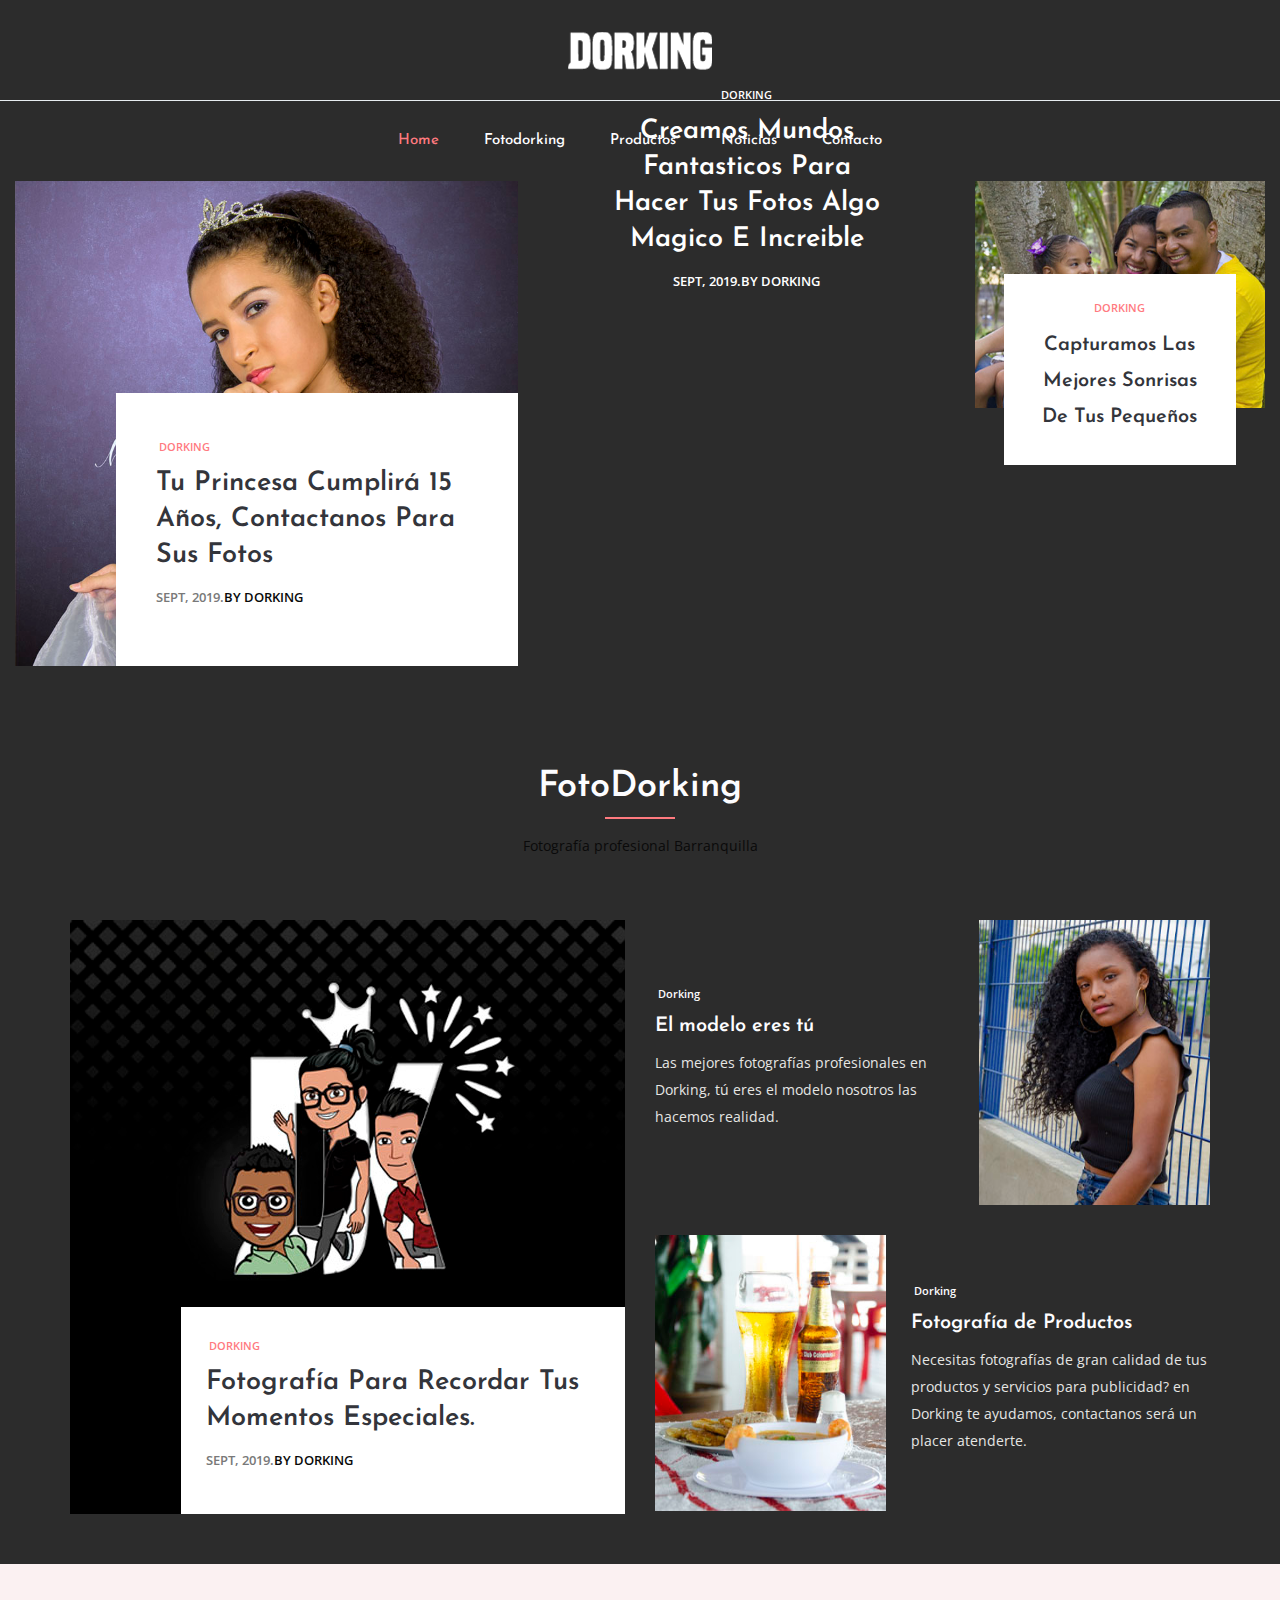
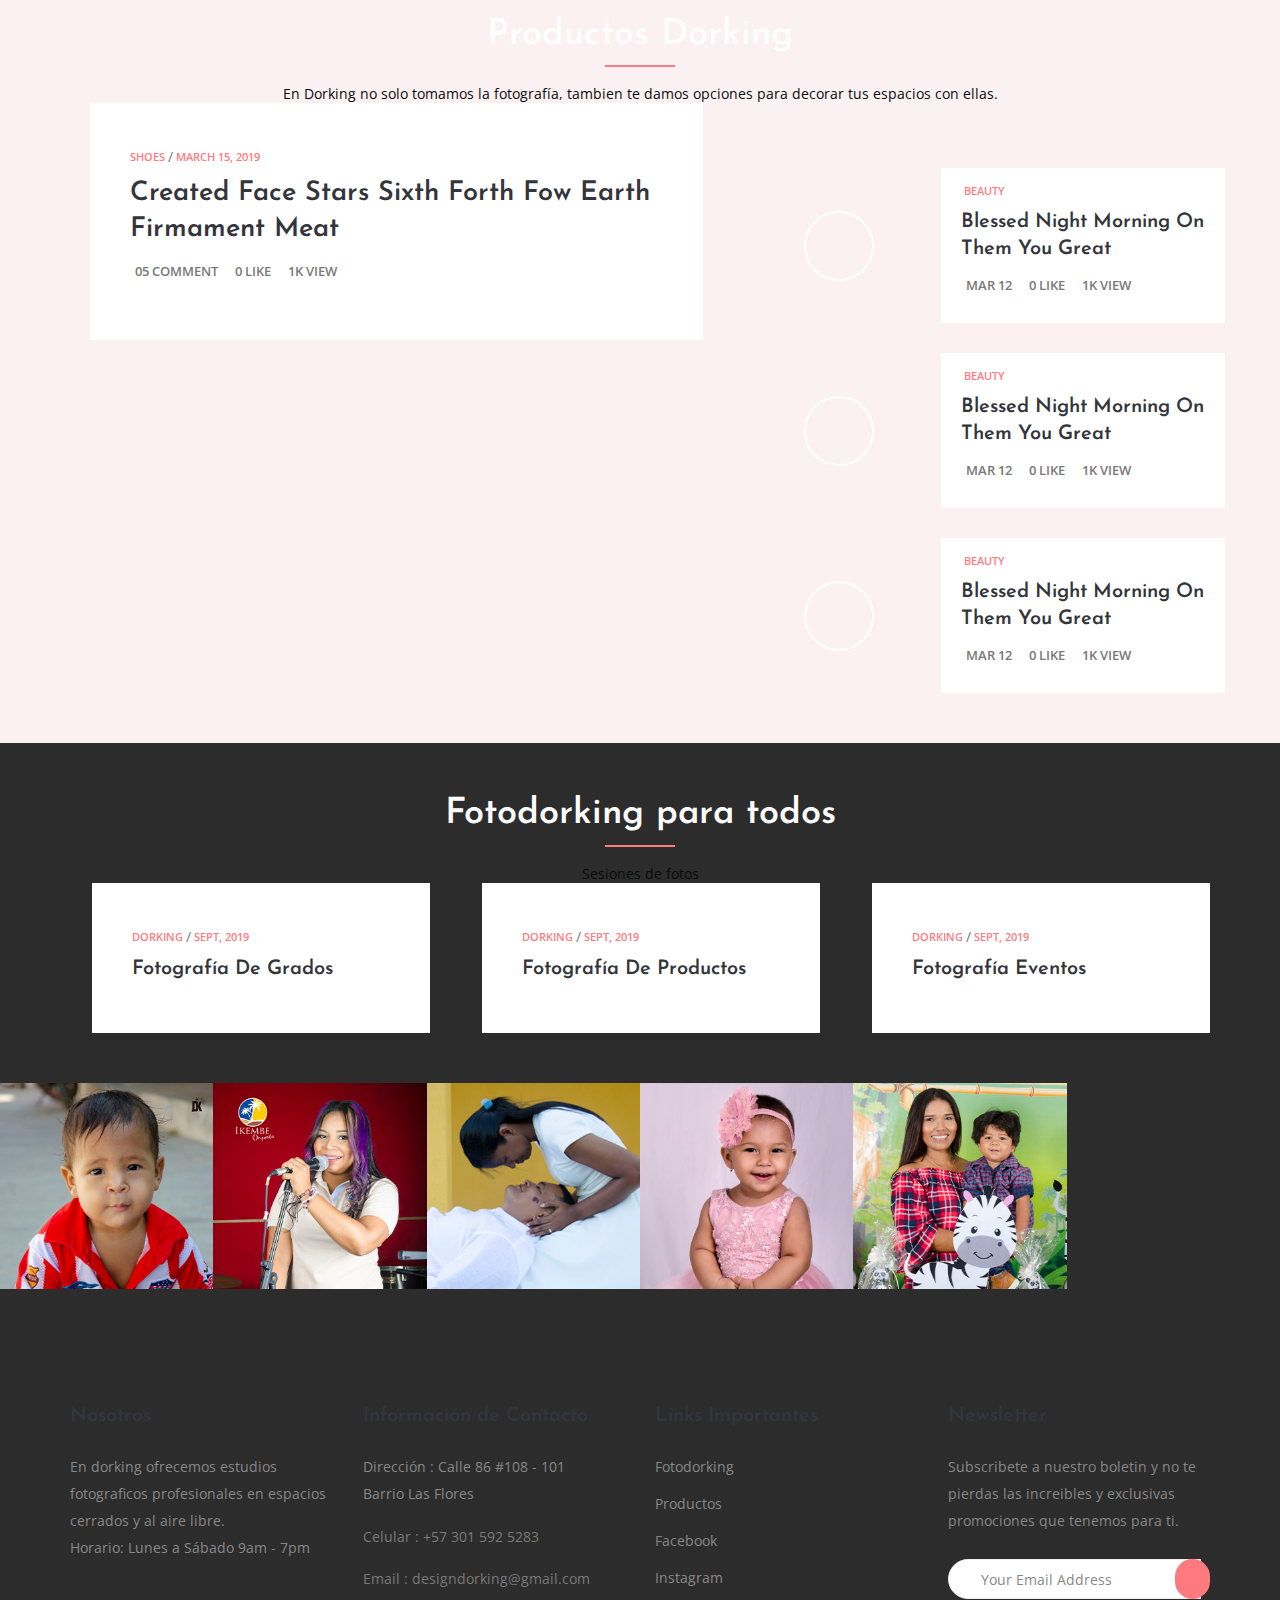
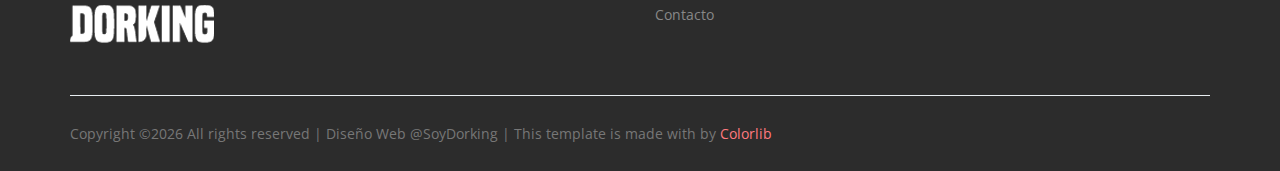
==== home-dorking/index.html @ 6d851da2 "update" ====
<!doctype html>
<html lang="en">
<head>
    <!-- Required meta tags -->
    <meta charset="utf-8">
    <meta name="viewport" content="width=device-width, initial-scale=1, shrink-to-fit=no">
    <link rel="icon" href="img/favicon.png" type="image/png">
    <title>Dorking / Fotografia</title>
    <!-- Bootstrap CSS -->
    <link rel="stylesheet" href="css/bootstrap.css">
    <link rel="stylesheet" href="css/themify-icons.css">
    <link rel="stylesheet" href="css/flaticon.css">
    <link rel="stylesheet" href="vendors/fontawesome/css/all.min.css">
    <link rel="stylesheet" href="vendors/animate-css/animate.css">
    <link rel="stylesheet" href="vendors/popup/magnific-popup.css">
    <!-- main css -->
    <link rel="stylesheet" href="css/style.css">
    <link rel="stylesheet" href="css/responsive.css">
</head>
<body>

    <!--================ Start header Top Area =================-->
    <section class="header-top">
        <div class="container">
            <div class="row align-items-center justify-content-between">
                <div class="col-6 col-lg-4">
                    <div class="float-left">
                        <ul class="header_social">
                            <li><a href="https://www.facebook.com/soydorking"><i class="ti-facebook"></i></a></li>
                            <li><a href="https://www.instagram.com/soydorking"><i class="ti-instagram"></i></a></li>
                        </ul>   
                    </div>
                </div>
                <div class="col-6 col-lg-4 col-md-6 col-sm-6 logo-wrapper">
                    <a href="index.html" class="logo">
                        <img src="img/logo.png" alt="">
                    </a>
                </div>
                <div class="col-lg-4 col-md-6 col-sm-6 search-trigger">
                    <div class="right-button">
                        <ul>
                            
                        </ul>
                    </div>
                </div>
            </div>
        </div>
    </section>
    <!--================ End header top Area =================-->

    <!-- Start header Menu Area -->
    <header id="header" class="header_area">
        <div class="main_menu">
            <nav class="navbar navbar-expand-lg navbar-light">
                <div class="container">
                    <button class="navbar-toggler" type="button" data-toggle="collapse" data-target="#navbarSupportedContent" aria-controls="navbarSupportedContent" aria-expanded="false" aria-label="Toggle navigation">
                        <span class="icon-bar"></span>
                        <span class="icon-bar"></span>
                        <span class="icon-bar"></span>
                    </button>
                    <!-- Collect the nav links, forms, and other content for toggling -->
                    <div class="collapse navbar-collapse offset" id="navbarSupportedContent">
                        <ul class="nav navbar-nav menu_nav ml-auto mr-auto">
                            <li class="nav-item active"><a class="nav-link" href="index.html">Home</a></li> 
                            <li class="nav-item"><a class="nav-link" href="fotodorking.html">Fotodorking</a></li> 
                            <li class="nav-item"><a class="nav-link" href="archive.html">Productos</a></li>    
                            <!-- <li class="nav-item submenu dropdown">
                                <a href="#" class="nav-link dropdown-toggle" data-toggle="dropdown" role="button" aria-haspopup="true" aria-expanded="false">Blog</a>
                                <ul class="dropdown-menu">
                                    <li class="nav-item"><a class="nav-link" href="blog.html">Blog</a></li>
                                    <li class="nav-item"><a class="nav-link" href="single-blog.html">Blog Details</a></li>
                                </ul>
                            </li> -->
                            <li class="nav-item"><a class="nav-link" href="blog.html">Noticias</a></li>
                            <li class="nav-item"><a class="nav-link" href="contact.html">Contacto</a></li>         
                        </ul>
                    </div>
                </div>
            </nav>
        </div>
    </header>
    <!-- End header MEnu Area -->

    <!--================Fullwidth block Area =================-->

    <section class="fullwidth-block area-padding-bottom" style="padding-bottom: 50px;">
        <div class="container-fluid">
            <div class="row">
                <div class="col-md-6 col-lg-6 col-xl-5">
                    <div class="single-blog">
                        <div class="thumb">
                            <img class="img-fluid" src="img/magazine/1.jpg" alt="">
                        </div>
                        <div class="short_details">
                            <div class="meta-top d-flex">
                                <a>Dorking</a>
                            </div>
                            <a class="d-block">
                                <h4>Tu princesa cumplirá 15 años, contactanos para sus fotos</h4>
                            </a>
                            <div class="meta-bottom d-flex" >
                                <a>Sept, 2019. </a>
                                <a class="dark_font"> By Dorking</a>
                            </div>
                        </div>
                    </div>    
                </div>

                <div class="col-md-6 col-lg-6 col-xl-4">
                    <div class="single-blog style_two">
                        <div class="thumb">
                            <img class="img-fluid" src="img/magazine/2.jpg" alt="">
                        </div>
                        <div class="short_details text-center ">

                            <div class="meta-top d-flex justify-content-center">
                                <a>Dorking</a>
                            </div>
                            <a class="d-block">
                                <h4>Creamos mundos fantasticos para hacer tus fotos algo magico e increible</h4>
                            </a>
                            <div class="meta-bottom d-flex justify-content-center">
                                <a>Sept, 2019. </a>
                                <a> By Dorking</a>
                            </div>
                        </div>
                    </div>    
                </div>

                <div class="col-lg-12 col-xl-3">
                    <div class="row">
                        <div class="col-12 col-md-6 col-lg-6 col-xl-12">
                            <div class="single-blog style-three m_b_30">
                                <div class="thumb">
                                    <img class="img-fluid" src="img/magazine/3.jpg" alt="">
                                </div>
                                <div class="short_details">

                                    <div class="meta-top d-flex justify-content-center">
                                        <a>Dorking</a>
                                    </div>
                                    <a class="d-block">
                                        <h4>Fotografía Familiar</h4>
                                    </a>
                                </div>
                            </div>

                        </div>
                        <div class="col-12 col-md-6 col-lg-6 col-xl-12">
                            <div class="single-blog style-three">
                                <div class="thumb">
                                    <img class="img-fluid" src="img/magazine/4.jpg" alt="">
                                </div>
                                <div class="short_details">

                                    <div class="meta-top d-flex justify-content-center">
                                        <a>Dorking</a>
                                    </div>
                                    <a class="d-block">
                                        <h4>Capturamos las mejores sonrisas de tus pequeños</h4>
                                    </a>
                                </div>
                            </div>    
                        </div>
                    </div>

                </div>
            </div>
        </div>
    </section>

    <!--================Fullwidth block Area end =================-->


    <!--================ First block section start =================
    <section class="first_block">
        <div class="container">
            <div class="row">
                <div class="col-lg-8 col-xl-6">
                    <div class="single-blog row no-gutters style-four border_one">
                        <div class="col-12 col-sm-5">
                            <div class="thumb">
                                <img class="img-fluid" src="img/magazine/5.jpg" alt="">
                            </div>
                        </div>
                        <div class="col-12 col-sm-7">
                            <div class="short_details">
                                <div class="meta-top d-flex">
                                    <a href="#">Tours & Travel</a>
                                </div>
                                <a class="d-block" href="single-blog.html">
                                    <h4>Brought all day domi
                                        nion appear from
                                        subdue dominion
                                    firmament over face</h4>
                                </a>
                                <div class="meta-bottom d-flex" >
                                    <a href="#">March 12 , 2019 . </a>
                                    <a class="dark_font" href="#">By Alen Mark</a>
                                </div>
                            </div>  
                        </div>  
                    </div>      
                </div>

                <div class="col-lg-4 col-xl-3">
                    <div class="single-blog style_five">
                        <div class="thumb">
                            <img class="img-fluid" src="img/magazine/6.jpg" alt="">
                        </div>
                        <div class="short_details ">

                            <div class="meta-top d-flex">
                                <a href="#">Tours & Travel</a>
                            </div>
                            <a class="d-block" href="single-blog.html">
                                <h4>Abundantly forth late
                                appear fourth us.</h4>
                            </a>
                        </div>
                    </div>
                </div>

                <div class="col-lg-4 col-xl-3">
                    <div class="single-blog style_five">
                        <div class="thumb">
                            <img class="img-fluid" src="img/magazine/7.jpg" alt="">
                        </div>
                        <div class="short_details ">

                            <div class="meta-top d-flex">
                                <a href="#">Tours & Travel</a>
                            </div>
                            <a class="d-block" href="single-blog.html">
                                <h4>Abundantly forth late
                                appear fourth us.</h4>
                            </a>
                        </div>
                    </div>
                </div>
            </div>
        </div>
    </section>
    ================ First block section end =================-->  

    <!--================ Editors Picks section start =================-->  

    <section class="editors_pick area-padding" style="padding: 50px;">
        <div class="container">
            <div class="row">
                <div class="area-heading">
                    <h3>FotoDorking</h3>
                    <p>Fotografía profesional Barranquilla</p>
                </div>
            </div>
            <div class="row">
                <div class="col-lg-5 col-xl-6">
                    <div class="single-blog">
                        <div class="thumb">
                            <img class="img-fluid" src="img/magazine/8.jpg" alt="">
                        </div>
                        <div class="short_details pad_25 ">
                            <div class="meta-top d-flex">
                                <a>Dorking</a>
                            </div>
                            <a class="d-block">
                                <h4>Fotografía para recordar tus momentos especiales.</h4>
                            </a>
                            <div class="meta-bottom d-flex" >
                                <a>Sept, 2019. </a>
                                <a class="dark_font"> By Dorking</a>
                            </div>
                        </div>
                    </div>    
                </div>
                <div class="col-lg-7 col-xl-6">
                    <div class="single-blog row no-gutters style-four m_b_30">
                        <div class="col-12 col-sm-7">
                            <div class="short_details padd_left_0" style="background: none;">
                                <div class="meta-top d-flex">
                                    <a style="color: #fdfdff;">Dorking</a>
                                </div>
                                <a class="d-block" style="color: #fdfdff;">
                                    <h4 class="font-20"> El modelo eres tú </h4>
                                </a>
                                <p style="color: #e6e6e4;">Las mejores fotografías profesionales en Dorking, tú eres el modelo nosotros las hacemos realidad. </p>
                            </div>  
                        </div>  
                        <div class="col-12 col-sm-5">
                            <div class="thumb">
                                <img class="img-fluid" src="img/magazine/9.jpg" alt="">
                            </div>
                        </div>
                    </div> 

                    <div class="single-blog row no-gutters style-four">
                        <div class="col-12 col-sm-5">
                            <div class="thumb">
                                <img class="img-fluid" src="img/magazine/10.jpg" alt="">
                            </div>
                        </div>
                        <div class="col-12 col-sm-7">
                            <div class="short_details padd_right_0" style="background: none;">
                                <div class="meta-top d-flex">
                                    <a style="color: #fdfdff;">Dorking</a>
                                </div>
                                <a class="d-block" style="color: #fdfdff;">
                                    <h4 class="font-20"> Fotografía de Productos </h4>
                                </a>
                                <p style="color: #e6e6e4;">Necesitas fotografías de gran calidad de tus productos y servicios para publicidad? en Dorking te ayudamos, contactanos será un placer atenderte. </p>
                            </div>  
                        </div>  
                    </div>
                </div>
            </div>
        </div>
    </section>


    <!--================ Editors Picks section end =================-->      



    <!--================ Video section start =================-->  

    <div class="video-area background_one area-padding" style="padding: 50px 0;">
        <div class="container">
            <div class="row">
                <div class="area-heading">
                    <h3>Productos Dorking</h3>
                    <p>En Dorking no solo tomamos la fotografía, tambien te damos opciones para decorar tus espacios con ellas.</p>
                </div>

            </div>
            <div class="row">
                <div class="col-lg-7">
                    <div class="single-blog video-style">
                        <div class="thumb">
                            <img class="img-fluid" src="img/magazine/11.jpg" alt="">
                            <div class="play_btn">
                                <a class="play-video" href="https://www.youtube.com/watch?v=MrRvX5I8PyY" data-animate="zoomIn"
                                data-duration="1.5s" data-delay="0.1s"><span class="ti-control-play"></span></a>
                            </div>
                        </div>
                        <div class="short_details">
                            <div class="meta-top d-flex">
                                <a href="#">shoes</a>/
                                <a href="#">March 15, 2019</a>
                            </div>
                            <a class="d-block" href="single-blog.html">
                                <h4>Created face stars sixth forth fow
                                Earth firmament meat</h4>
                            </a>
                            <div class="meta-bottom d-flex">
                                <a href="#"><i class="ti-comment"></i>05 comment</a>
                                <a href="#"><i class="ti-heart"></i> 0 like</a>
                                <a href="#"><i class="ti-eye"></i> 1k view</a>
                            </div>
                        </div>
                    </div> 

                </div> 

                <div class="col-lg-5">
                    <div class="single-blog video-style small row m_b_30">
                        <div class="thumb col-12 col-sm-5">
                            <img class="img-fluid" src="img/magazine/12.jpg" alt="">
                            <div class="play_btn">
                                <a class="play-video" href="https://www.youtube.com/watch?v=MrRvX5I8PyY" data-animate="zoomIn"
                                data-duration="1.5s" data-delay="0.1s"><span class="ti-control-play"></span></a>
                            </div>
                        </div>
                        <div class="short_details col-12 col-sm-7">
                            <div class="meta-top d-flex">
                                <a href="#">Beauty</a>
                            </div>
                            <a class="d-block" href="single-blog.html">
                                <h4>Blessed night morning on
                                them you great</h4>
                            </a>
                            <div class="meta-bottom d-flex">
                                <a href="#"><i class="ti-time"></i>mar 12</a>
                                <a href="#"><i class="ti-heart"></i> 0 like</a>
                                <a href="#"><i class="ti-eye"></i> 1k view</a>
                            </div>
                        </div>
                    </div> 

                    <div class="single-blog video-style small row m_b_30 ">
                        <div class="thumb col-12 col-sm-5">
                            <img class="img-fluid" src="img/magazine/13.jpg" alt="">
                            <div class="play_btn">
                                <a class="play-video" href="https://www.youtube.com/watch?v=MrRvX5I8PyY" data-animate="zoomIn"
                                data-duration="1.5s" data-delay="0.1s"><span class="ti-control-play"></span></a>
                            </div>
                        </div>
                        <div class="short_details col-12 col-sm-7">
                            <div class="meta-top d-flex">
                                <a href="#">Beauty</a>
                            </div>
                            <a class="d-block" href="single-blog.html">
                                <h4>Blessed night morning on
                                them you great</h4>
                            </a>
                            <div class="meta-bottom d-flex">
                                <a href="#"><i class="ti-time"></i>mar 12</a>
                                <a href="#"><i class="ti-heart"></i> 0 like</a>
                                <a href="#"><i class="ti-eye"></i> 1k view</a>
                            </div>
                        </div>
                    </div>

                    <div class="single-blog video-style small row">
                        <div class="thumb col-12 col-sm-5">
                            <img class="img-fluid" src="img/magazine/14.jpg" alt="">
                            <div class="play_btn">
                                <a class="play-video" href="https://www.youtube.com/watch?v=MrRvX5I8PyY" data-animate="zoomIn"
                                data-duration="1.5s" data-delay="0.1s"><span class="ti-control-play"></span></a>
                            </div>
                        </div>
                        <div class="short_details col-12 col-sm-7">
                            <div class="meta-top d-flex">
                                <a href="#">Beauty</a>
                            </div>
                            <a class="d-block" href="single-blog.html">
                                <h4>Blessed night morning on
                                them you great</h4>
                            </a>
                            <div class="meta-bottom d-flex">
                                <a href="#"><i class="ti-time"></i>mar 12</a>
                                <a href="#"><i class="ti-heart"></i> 0 like</a>
                                <a href="#"><i class="ti-eye"></i> 1k view</a>
                            </div>
                        </div>
                    </div>

                </div>
            </div>
        </div>
    </div>


    <!--================ Video section end =================-->  


    <!--================ three-block section start =================-->  

    <div class="three-block  area-padding" style="padding: 50px 0;">
        <div class="container">
            <div class="row">
                <div class="area-heading">
                    <h3>Fotodorking para todos</h3>
                    <p>Sesiones de fotos</p>
                </div>

            </div>
            <div class="row">
                <div class="col-lg-4">
                    <div class="single-blog style-five">
                        <div class="thumb">
                            <img class="img-fluid" src="img/magazine/15.jpg" alt="">
                        </div>
                        <div class="short_details">
                            <div class="meta-top d-flex">
                                <a>Dorking</a>/
                                <a>Sept, 2019</a>
                            </div>
                            <a class="d-block">
                                <h4>Fotografía de Grados</h4>
                            </a>
                        </div>
                    </div> 

                </div> 

                <div class="col-lg-4">
                    <div class="single-blog style-five">
                        <div class="thumb">
                            <img class="img-fluid" src="img/magazine/16.jpg" alt="">
                        </div>
                        <div class="short_details">
                            <div class="meta-top d-flex">
                                <a>Dorking</a>/
                                <a>Sept, 2019</a>
                            </div>
                            <a class="d-block">
                                <h4>Fotografía de Productos</h4>
                            </a>
                        </div>
                    </div> 

                </div> 

                <div class="col-lg-4">
                    <div class="single-blog style-five">
                        <div class="thumb">
                            <img class="img-fluid" src="img/magazine/17.jpg" alt="">
                        </div>
                        <div class="short_details">
                            <div class="meta-top d-flex">
                                <a>Dorking</a>/
                                <a>Sept, 2019</a>
                            </div>
                            <a class="d-block">
                                <h4>Fotografía Eventos</h4>
                            </a>
                        </div>
                    </div> 
                </div> 
            </div>
        </div>
    </div>


    <!--================ three-block section end =================-->  



    <!--================ Latest news section start =================  

    <div class="latest-news  area-padding-bottom">
        <div class="container">
            <div class="row">
                <div class="area-heading">
                    <h3>Fashion News</h3>
                    <p>Abundantly creeping saw forth spirit can made appear fourth us.</p>
                </div>

            </div>
            <div class="row">
                <div class="col-lg-6">
                    <div class="single-blog style-five">
                        <div class="thumb">
                            <img class="img-fluid" src="img/magazine/18.jpg" alt="">
                        </div>
                        <div class="short_details">
                            <div class="meta-top d-flex">
                                <a href="#">shoes</a>/
                                <a href="#">March 15, 2019</a>
                            </div>
                            <a class="d-block" href="single-blog.html">
                                <h4>Brought dreepeth youll blessed
                                from whose signs over</h4>
                            </a>
                            <div class="meta-bottom d-flex">
                                <a href="#"><i class="ti-comment"></i>05 comment</a>
                                <a href="#"><i class="ti-heart"></i> 0 like</a>
                            </div>
                        </div>
                    </div> 

                </div> 

                <div class="col-lg-6">
                    <div class="row">
                        <div class="col-lg-6">
                            <div class="single-blog style-five small">
                                <div class="thumb">
                                    <img class="img-fluid" src="img/magazine/19.jpg" alt="">
                                </div>
                                <div class="short_details">
                                    <div class="meta-top d-flex">
                                        <a href="#">shoes</a>/
                                        <a href="#">March 15, 2019</a>
                                    </div>
                                    <a class="d-block" href="single-blog.html">
                                        <h4>Shall for rule whoses
                                        may heaven to</h4>
                                    </a>
                                    <div class="meta-bottom d-flex">
                                        <a href="#">March 15, 2019</a>

                                    </div>
                                </div>
                            </div> 
                        </div>

                        <div class="col-lg-6">
                            <div class="single-blog style-five small">
                                <div class="thumb">
                                    <img class="img-fluid" src="img/magazine/20.jpg" alt="">
                                </div>
                                <div class="short_details">
                                    <div class="meta-top d-flex">
                                        <a href="#">shoes</a>/
                                        <a href="#">March 15, 2019</a>
                                    </div>
                                    <a class="d-block" href="single-blog.html">
                                        <h4>Shall for rule whoses
                                        may heaven to</h4>
                                    </a>
                                    <div class="meta-bottom d-flex">
                                        <a href="#">March 15, 2019</a>

                                    </div>
                                </div>
                            </div> 
                        </div>

                        <div class="col-lg-6">
                            <div class="single-blog style-five small">
                                <div class="thumb">
                                    <img class="img-fluid" src="img/magazine/21.jpg" alt="">
                                </div>
                                <div class="short_details">
                                    <div class="meta-top d-flex">
                                        <a href="#">shoes</a>/
                                        <a href="#">March 15, 2019</a>
                                    </div>
                                    <a class="d-block" href="single-blog.html">
                                        <h4>Shall for rule whoses
                                        may heaven to</h4>
                                    </a>
                                    <div class="meta-bottom d-flex">
                                        <a href="#">March 15, 2019</a>

                                    </div>
                                </div>
                            </div> 
                        </div>

                        <div class="col-lg-6">
                            <div class="single-blog style-five small">
                                <div class="thumb">
                                    <img class="img-fluid" src="img/magazine/22.jpg" alt="">
                                </div>
                                <div class="short_details">
                                    <div class="meta-top d-flex">
                                        <a href="#">shoes</a>/
                                        <a href="#">March 15, 2019</a>
                                    </div>
                                    <a class="d-block" href="single-blog.html">
                                        <h4>Shall for rule whoses
                                        may heaven to</h4>
                                    </a>
                                    <div class="meta-bottom d-flex">
                                        <a href="#">March 15, 2019</a>

                                    </div>
                                </div>
                            </div> 
                        </div>          
                    </div>               
                </div> 

            </div>
        </div>
    </div>


    ================ Latest news section end =================--> 


    <!-- ================ Instargram Area Starts ================= -->  

    <section class="instagram">
        <div class="row no-gutters">
            <div class="col-2">
                <img src="img/instagram/1.jpg" alt="">
            </div>
            <div class="col-2">
                <img src="img/instagram/2.jpg" alt="">
            </div>
            <div class="col-2">
                <img src="img/instagram/3.jpg" alt="">
            </div>
            <div class="col-2">
                <img src="img/instagram/4.jpg" alt="">
            </div>
            <div class="col-2">
                <img src="img/instagram/5.jpg" alt="">
            </div>
            <div class="col-2">
                <img src="img/instagram/6.jpg" alt="">
            </div>
        </div>
    </section>

    <!-- ================ Instargram Area End ================= -->  


    <!-- ================ start footer Area ================= -->
    <footer class="footer-area">
        <div class="container">
            <div class="row">

                <div class="col-lg-3 col-sm-6 mb-4 mb-xl-0 single-footer-widget">
                    <h4>Nosotros</h4>
                    <p>En dorking ofrecemos estudios fotograficos profesionales en espacios cerrados y al aire libre. <br> Horario: Lunes a Sábado 9am - 7pm</p>
                    <div class="footer-logo">
                        <img src="img/logo.png" alt="">
                    </div>
                </div>

                <div class="col-lg-3 col-sm-6 mb-4 mb-xl-0 single-footer-widget">
                    <h4>Información de Contacto</h4>
                    <div class="footer-address">
                        <p>Dirección : Calle 86 #108 - 101 <br> Barrio Las Flores</p>
                        <span>Celular : +57 301 592 5283</span>
                        <span>Email : designdorking@gmail.com</span>
                    </div>
                </div>

                <div class="col-lg-3 col-sm-6 mb-4 mb-xl-0 single-footer-widget">
                    <h4>Links Importantes</h4>
                    <ul>
                        <li><a href="#">Fotodorking</a></li>
                        <li><a href="#">Productos</a></li>
                        <li><a href="#">Facebook</a></li>
                        <li><a href="#">Instagram</a></li>
                        <li><a href="#">Contacto</a></li>
                    </ul>
                </div>

                <div class="col-lg-3 col-sm-6 col-md-6 mb-4 mb-xl-0 single-footer-widget">
                    <h4>Newsletter</h4>
                    <p>Subscribete a nuestro boletin y no te pierdas las increibles y exclusivas promociones que tenemos para ti.</p>

                    <div class="form-wrap" id="mc_embed_signup">
                        <form target="_blank" action="https://spondonit.us12.list-manage.com/subscribe/post?u=1462626880ade1ac87bd9c93a&amp;id=92a4423d01"
                        method="get">
                        <div class="input-group">
                            <input type="email" class="form-control" name="EMAIL" placeholder="Your Email Address" onfocus="this.placeholder = ''" onblur="this.placeholder = 'Your Email Address '">
                            <div class="input-group-append">
                                <button class="btn click-btn" type="submit">
                                    <i class="fab fa-telegram-plane"></i>
                                </button>
                            </div>
                        </div>
                        <div style="position: absolute; left: -5000px;">
                            <input name="b_36c4fd991d266f23781ded980_aefe40901a" tabindex="-1" value="" type="text">
                        </div>

                        <div class="info"></div>
                    </form>
                </div>

            </div>
        </div>
        <div class="footer-bottom row align-items-center text-center text-lg-left no-gutters">
            <p class="footer-text m-0 col-lg-8 col-md-12"><!-- Link back to Colorlib can't be removed. Template is licensed under CC BY 3.0. -->
Copyright &copy;<script>document.write(new Date().getFullYear());</script> All rights reserved | Diseño Web @SoyDorking | This template is made with <i class="fa fa-heart" aria-hidden="true"></i> by <a href="https://colorlib.com" target="_blank">Colorlib</a>
<!-- Link back to Colorlib can't be removed. Template is licensed under CC BY 3.0. --></p>
            <div class="col-lg-4 col-md-12 text-center text-lg-right footer-social">
                <a href="https://www.facebook.com/soydorking"><i class="ti-facebook"></i></a>
                <a href="https://www.instagram.com/soydorking"><i class="ti-instagram"></i></a>
            </div>
        </div>
    </div>
</footer>
<!-- ================ End footer Area ================= -->






<!-- Optional JavaScript -->
<!-- jQuery first, then Popper.js, then Bootstrap JS -->
<script src="js/jquery-2.2.4.min.js"></script>
<script src="js/popper.js"></script>
<script src="js/bootstrap.min.js"></script>
<script src="js/stellar.js"></script>
<script src="vendors/popup/jquery.magnific-popup.min.js"></script>
<script src="js/jquery.ajaxchimp.min.js"></script>
<script src="js/waypoints.min.js"></script>
<script src="js/mail-script.js"></script>
<script src="js/contact.js"></script>
<script src="js/jquery.form.js"></script>
<script src="js/jquery.validate.min.js"></script>
<script src="js/mail-script.js"></script>
<script src="js/theme.js"></script>
</body>
</html>
---- home-dorking/css/style.css ----
/*----------------------------------------------------
@File: Default Styles
@Author: Rocky Ahmed
@URL: http://wethemez.com
Author E-mail: rockybd1995@gmail.com

This file contains the styling for the actual theme, this
is the file you need to edit to change the look of the
theme.
---------------------------------------------------- */
/*=====================================================================
@Template Name: Builder Construction 
@Author: Rocky Ahmed
@Developed By: Rocky Ahmed
@Developer URL: http://rocky.wethemez.com
Author E-mail: rockybd1995@gmail.com

@Default Styles

Table of Content:
01/ Variables
02/ predefin
03/ header
04/ button
05/ banner
06/ breadcrumb
07/ about
08/ team
09/ project 
10/ price 
11/ team 
12/ blog 
13/ video  
14/ service  
15/ career  
16/ contact 
17/ footer

=====================================================================*/
/*----------------------------------------------------*/
/*font Variables*/
/*Color Variables*/
/*=================== fonts ====================*/
@import url("https://fonts.googleapis.com/css?family=Josefin+Sans:400,600,700|Open+Sans:400,600,700");
/*---------------------------------------------------- */
/*----------------------------------------------------*/
.list {
  list-style: none;
  margin: 0px;
  padding: 0px; }

a {
  text-decoration: none;
  transition: all 0.3s ease-in-out; }
  a:hover, a:focus {
    text-decoration: none;
    outline: none; }

.row.m0 {
  margin: 0px; }

.no-margin {
  margin-right: 0;
  margin-left: 0; }

.area-heading {
  text-align: center;
  width: 100%;
  margin-bottom: 45px; }
  .area-heading h3 {
    color: #fdfdff;
    font-size: 36px;
    font-weight: 600;
    position: relative;
    margin-bottom: 23px; }
    .area-heading h3:after {
      content: '';
      position: absolute;
      width: 70px;
      height: 2px;
      background: #ff7a7f;
      left: 50%;
      transform: translateX(-50%);
      bottom: -10px; }
  .area-heading p {
    color: #0a0a0a; }

body {
  line-height: 27px;
  font-size: 14px;
  font-family: "Open Sans", sans-serif;
  font-weight: normal;
  color: #797979; }

h1, h2, h3, h4, h5, h6 {
  font-family: "Josefin Sans", sans-serif;
  font-weight: bold; }

button:focus {
  outline: none;
  box-shadow: none; }

.p_120 {
  padding-top: 120px;
  padding-bottom: 120px; }

.pad_top {
  padding-top: 120px; }

.mt-25 {
  margin-top: 25px; }

@media (min-width: 1200px) {
  .container {
    max-width: 1170px; } }

.area-padding {
  padding: 130px 0; }

.area-padding-top {
  padding-top: 100px; }

.area-padding-bottom {
  padding-bottom: 100px; }

.background_one {
  background: #fbf1f2; }

.border-bottom {
  border-bottom: 1px solid #e8edf1; }

.dark_font {
  color: #0a0a0a !important; }

.m_b_30 {
  margin-bottom: 30px; }

.font-20 {
  font-size: 20px !important;
  line-height: 26px !important; }

.pad_25 {
  padding: 25px !important; }

.padd_left_0 {
  padding-left: 0 !important; }

.padd_right_0 {
  padding-right: 0 !important; }

.background_one {
  background: #fbf1f2; }

img {
  max-width: 100%; }

ul {
  list-style: none;
  padding: 0; }

@media (min-width: 1620px) {
  .box_1620 {
    max-width: 1650px;
    margin: auto; } }
/* Main Title Area css
============================================================================================ */
.main_title {
  text-align: center;
  max-width: 680px;
  margin: 0px auto 75px; }
  .main_title h2 {
    font-family: "Open Sans", sans-serif;
    font-size: 36px;
    color: #33353b;
    margin-bottom: 12px; }
  .main_title p {
    font-size: 14px;
    font-family: "Josefin Sans", sans-serif;
    font-weight: normal;
    line-height: 24px;
    color: #797979;
    margin-bottom: 0px; }

/* End Main Title Area css
============================================================================================ */
/*---------------------------------------------------- */
/*----------------------------------------------------*/
/* =================================== */
/*  Start Header Top Area CSS
/* =================================== */
.header-top {
  line-height: 100px;
  border-bottom: 1px solid #e8edf1; }
  @media (max-width: 575px) {
    .header-top .col-lg-6 {
      width: 50%; } }
  .header-top .search-trigger {
    text-align: right; }
    @media (max-width: 960px) {
      .header-top .search-trigger {
        display: none; } }
    .header-top .search-trigger a {
      color: #2a2a2a;
      font-weight: 500; }
  .header-top .header_social {
    float: right;
    margin: 0; }
    .header-top .header_social li {
      display: inline-block;
      margin-right: 15px; }
      .header-top .header_social li a {
        font-size: 13px;
        color: #fafbfe;
        display: inline-block;
        line-height: 42px;
        transition: all 300ms linear 0s; }
      .header-top .header_social li:last-child {
        margin-right: 0px; }
      .header-top .header_social li:hover a {
        color: #ff7a7f; }
      @media (max-width: 991px) {
        .header-top .header_social li {
          margin-right: 7px; } }
  .header-top .right-button ul {
    margin: 0; }
    .header-top .right-button ul li {
      display: inline-block;
      margin-left: 19px; }
      .header-top .right-button ul li a {
        font-size: 15px;
        color: #fafbfe;
        font-weight: 600; }
  .header-top #close_search {
    line-height: 36px;
    cursor: pointer; }

.logo-wrapper {
  text-align: center; }

#search_input_box {
  text-align: center;
  padding: 5px 20px;
  background: #000; }
  #search_input_box .form-control {
    background: transparent;
    border: 0;
    color: #ffffff;
    font-weight: 400;
    font-size: 15px;
    padding: 0; }
    #search_input_box .form-control:focus {
      box-shadow: none;
      outline: none; }
  #search_input_box input.placeholder {
    color: #ffffff;
    font-size: 14px; }
  #search_input_box input:-moz-placeholder {
    color: #ffffff;
    font-size: 14px; }
  #search_input_box input::-moz-placeholder {
    color: #ffffff;
    font-size: 14px; }
  #search_input_box input::-webkit-input-placeholder {
    color: #ffffff;
    font-size: 14px; }
  #search_input_box .btn {
    width: 0;
    height: 0;
    padding: 0;
    border: 0; }
  #search_input_box .lnr-cross {
    color: #fff;
    font-weight: 600;
    cursor: pointer;
    padding: 10px 3px; }

/* =================================== */
/*  Start Header Area CSS
/* =================================== */
.header_area .navbar {
  background: transparent;
  padding: 0px;
  border: 0px;
  border-radius: 0px; }
  .header_area .navbar .logo_h {
    color: #fff;
    height: 80px;
    text-align: center;
    line-height: 69px;
    font-size: 30px;
    text-transform: uppercase;
    font-weight: 700; }
  .header_area .navbar .navbar-brand {
    padding-top: 0; }
  .header_area .navbar .nav .nav-item {
    margin-right: 45px; }
    .header_area .navbar .nav .nav-item .nav-link {
      font: 500 12px/80px "Josefin Sans", sans-serif;
      text-transform: capitalize;
      color: #fdfdff;
      padding: 0px;
      display: inline-block;
      font-size: 15px; }
      .header_area .navbar .nav .nav-item .nav-link:after {
        display: none; }
    .header_area .navbar .nav .nav-item:hover .nav-link, .header_area .navbar .nav .nav-item.active .nav-link {
      color: #ff7a7f; }
    .header_area .navbar .nav .nav-item.submenu {
      position: relative; }
      .header_area .navbar .nav .nav-item.submenu ul {
        border: none;
        padding: 0px;
        border-radius: 0px;
        box-shadow: none;
        margin: 0px;
        background: #fff;
        box-shadow: 0px 3px 16px 0px rgba(0, 0, 0, 0.1); }
        @media (min-width: 992px) {
          .header_area .navbar .nav .nav-item.submenu ul {
            position: absolute;
            top: 120%;
            left: 0px;
            min-width: 200px;
            text-align: left;
            opacity: 0;
            transition: all 300ms ease-in;
            visibility: hidden;
            display: block;
            border: none;
            padding: 0px;
            border-radius: 0px; } }
        .header_area .navbar .nav .nav-item.submenu ul:before {
          content: "";
          width: 0;
          height: 0;
          border-style: solid;
          border-width: 10px 10px 0 10px;
          border-color: #eeeeee transparent transparent transparent;
          position: absolute;
          right: 24px;
          top: 45px;
          z-index: 3;
          opacity: 0;
          transition: all 400ms linear; }
        .header_area .navbar .nav .nav-item.submenu ul .nav-item {
          display: block;
          float: none;
          margin-right: 0px;
          border-bottom: 1px solid #ededed;
          margin-left: 0px;
          transition: all 0.4s linear; }
          .header_area .navbar .nav .nav-item.submenu ul .nav-item .nav-link {
            line-height: 45px;
            color: #33353b;
            padding: 0px 30px;
            transition: all 150ms linear;
            display: block;
            margin-right: 0px; }
          .header_area .navbar .nav .nav-item.submenu ul .nav-item:last-child {
            border-bottom: none; }
          .header_area .navbar .nav .nav-item.submenu ul .nav-item:hover .nav-link {
            background: #ff7a7f;
            color: #fff; }
      @media (min-width: 992px) {
        .header_area .navbar .nav .nav-item.submenu:hover ul {
          visibility: visible;
          opacity: 1;
          top: 100%; } }
      .header_area .navbar .nav .nav-item.submenu:hover ul .nav-item {
        margin-top: 0px; }
    .header_area .navbar .nav .nav-item:last-child {
      margin-right: 0px; }
.header_area.navbar_fixed .main_menu {
  position: fixed;
  width: 100%;
  top: -70px;
  left: 0;
  right: 0;
  background: #2c2c2c;
  transform: translateY(70px);
  transition: transform 500ms ease, background 500ms ease;
  -webkit-transition: transform 500ms ease, background 500ms ease;
  box-shadow: 0px 3px 16px 0px rgba(0, 0, 0, 0.1);
  z-index: 9999; }
  .header_area.navbar_fixed .main_menu .navbar .nav .nav-item .nav-link {
    line-height: 70px; }

/*--------------------------------------------------------------
# Navigation Menu
--------------------------------------------------------------*/
/* Nav Menu Essentials */
.nav-menu,
.nav-menu * {
  margin: 0;
  padding: 0;
  list-style: none; }

.nav-menu ul {
  position: absolute;
  display: none;
  top: 100%;
  left: 0;
  z-index: 99;
  background: rgba(255, 255, 255, 0.9); }

.nav-menu li {
  position: relative;
  white-space: nowrap; }

.nav-menu > li {
  float: left; }

.nav-menu li:hover > ul,
.nav-menu li.sfHover > ul {
  display: block; }

.nav-menu ul ul {
  top: 0;
  left: 100%; }

.nav-menu ul li {
  min-width: 180px;
  text-align: left; }

/* Nav Menu Arrows */
.sf-arrows .sf-with-ul {
  padding-right: 30px; }

.sf-arrows .sf-with-ul:after {
  content: "\f107";
  position: absolute;
  right: 15px;
  font-family: FontAwesome;
  font-style: normal;
  font-weight: normal; }

.sf-arrows ul .sf-with-ul:after {
  content: "\f105"; }

/* Nav Meu Container */
#nav-menu-container {
  margin: 0; }

/* Nav Meu Styling */
.nav-menu a {
  padding: 0 8px 0px 8px;
  text-decoration: none;
  display: inline-block;
  color: #2a2a2a;
  font-weight: 500;
  font-size: 12px;
  text-transform: uppercase;
  outline: none; }

.nav-menu > li {
  margin-left: 10px; }

.nav-menu ul {
  margin: 20px 0 0 0;
  padding: 10px;
  box-shadow: 0px 0px 30px rgba(127, 137, 161, 0.25);
  background: #fff; }

.nav-menu ul li {
  transition: 0.3s; }

.nav-menu ul li a {
  padding: 10px;
  color: #333;
  transition: 0.3s;
  display: block;
  font-size: 12px;
  text-transform: none; }

.nav-menu ul li:hover > a {
  color: #ff7a7f; }

.nav-menu ul ul {
  margin: 0; }

/* Mobile Nav Toggle */
#mobile-nav-toggle {
  position: fixed;
  right: 15px;
  z-index: 999;
  top: 30px;
  border: 0;
  background: none;
  font-size: 24px;
  display: none;
  transition: all 0.4s;
  outline: none;
  cursor: pointer; }

#mobile-nav-toggle i {
  color: #ff7a7f;
  font-weight: 900; }

@media (max-width: 960px) {
  #mobile-nav-toggle {
    display: inline; }

  #nav-menu-container {
    display: none; } }
/* Mobile Nav Styling */
#mobile-nav {
  position: fixed;
  top: 0;
  padding-top: 18px;
  bottom: 0;
  z-index: 998;
  background: rgba(0, 0, 0, 0.8);
  left: -260px;
  width: 260px;
  overflow-y: auto;
  transition: 0.4s; }

#mobile-nav ul {
  padding: 0;
  margin: 0;
  list-style: none; }

#mobile-nav ul li {
  position: relative; }

#mobile-nav ul li a {
  color: #fff;
  font-size: 13px;
  text-transform: uppercase;
  overflow: hidden;
  padding: 10px 22px 10px 15px;
  position: relative;
  text-decoration: none;
  width: 100%;
  display: block;
  outline: none;
  font-weight: 700; }

#mobile-nav ul li a:hover {
  color: #fff; }

#mobile-nav ul li li {
  padding-left: 30px; }

#mobile-nav ul .menu-has-children i {
  position: absolute;
  right: 0;
  z-index: 99;
  padding: 15px;
  cursor: pointer;
  color: #fff; }

#mobile-nav ul .menu-has-children i.fa-chevron-up {
  color: #ff7a7f; }

#mobile-nav ul .menu-has-children li a {
  text-transform: none; }

#mobile-nav ul .menu-item-active {
  color: #ff7a7f; }

#mobile-body-overly {
  width: 100%;
  height: 100%;
  z-index: 997;
  top: 0;
  left: 0;
  position: fixed;
  background: rgba(0, 0, 0, 0.7);
  display: none; }

/* Mobile Nav body classes */
body.mobile-nav-active {
  overflow: hidden; }

body.mobile-nav-active #mobile-nav {
  left: 0; }

body.mobile-nav-active #mobile-nav-toggle {
  color: #fff; }

/*---------------------------------------------------- */
/*----------------------------------------------------*/
/* Home Banner Area css
============================================================================================ */
/* 5. Banner */
.banner-area {
  background: #ff7a7f;
  background-repeat: no-repeat;
  background-position: center;
  background-size: cover;
  position: relative; }
  @media (max-width: 767px) {
    .banner-area {
      min-height: 600px; } }
  .banner-area h1 {
    font-size: 45px;
    color: #000;
    font-weight: 600;
    font-family: "Josefin Sans", sans-serif;
    margin-bottom: 30px; }
    @media (max-width: 767px) {
      .banner-area h1 {
        font-size: 26px; } }
  .banner-area p {
    margin-bottom: 50px; }
    @media (min-width: 576px) and (max-width: 767px) {
      .banner-area p {
        padding-right: 113px; } }
  .banner-area .main_btn {
    margin-right: 10px; }
    @media (max-width: 575px) {
      .banner-area .main_btn {
        margin-bottom: 10px; } }

.blog_banner {
  min-height: 660px;
  position: relative;
  z-index: 1;
  overflow: hidden;
  margin-bottom: 0px; }
  .blog_banner .banner_inner {
    background: #04091e;
    position: relative;
    overflow: hidden;
    width: 100%;
    min-height: 660px;
    z-index: 1; }
    .blog_banner .banner_inner .overlay {
      background: url(../img/banner/banner-2.jpg) no-repeat scroll center center;
      opacity: .5;
      height: 125%;
      position: absolute;
      left: 0px;
      top: 0px;
      width: 100%;
      z-index: -1; }
    .blog_banner .banner_inner .blog_b_text {
      max-width: 700px;
      margin: auto;
      color: #fff; }
      .blog_banner .banner_inner .blog_b_text h2 {
        font-size: 60px;
        font-weight: bold;
        font-family: "Open Sans", sans-serif;
        line-height: 66px;
        margin-bottom: 15px; }
      .blog_banner .banner_inner .blog_b_text p {
        font-size: 16px;
        margin-bottom: 35px; }
      .blog_banner .banner_inner .blog_b_text .white_bg_btn {
        line-height: 42px;
        padding: 0px 45px; }

.banner_box {
  max-width: 1620px;
  margin: auto; }

.banner_area {
  position: relative;
  z-index: 1; }
  .banner_area .banner_inner {
    position: relative;
    overflow: hidden;
    width: 100%;
    min-height: 110px;
    background: #ff7a7f;
    z-index: 1;
    background-size: cover; }
    .banner_area .banner_inner .banner_content h2 {
      color: #fff;
      font-size: 27px;
      font-family: "Josefin Sans", sans-serif;
      margin-bottom: 0;
      font-weight: bold; }
    .banner_area .banner_inner .banner_content p {
      color: #666666;
      font-size: 15px; }
    .banner_area .banner_inner .banner_content .page_link {
      padding: 25px;
      display: inline-block; }
      .banner_area .banner_inner .banner_content .page_link a {
        font-size: 15px;
        color: #fff;
        font-family: "Open Sans", sans-serif;
        margin-right: 7px;
        position: relative;
        font-weight: 500; }
        .banner_area .banner_inner .banner_content .page_link a:before {
          content: "/";
          position: absolute;
          right: -8px;
          top: 50%;
          transform: translateY(-50%); }
        .banner_area .banner_inner .banner_content .page_link a:last-child {
          margin-right: 0px; }
          .banner_area .banner_inner .banner_content .page_link a:last-child:before {
            display: none; }
        .banner_area .banner_inner .banner_content .page_link a:hover {
          color: #000; }

/* End Home Banner Area css
============================================================================================ */
/* banner section start
============================================================================================ */
.hero-banner {
  position: relative;
  padding: 70px 0;
  background: #fbf1f2;
  background-size: cover; }
  @media (min-width: 768px) {
    .hero-banner {
      padding: 150px 0; } }
  @media (min-width: 1200px) {
    .hero-banner {
      padding: 110px 0; } }
  .hero-banner-sm {
    padding-top: 80px;
    padding-bottom: 80px; }
    @media (min-width: 992px) {
      .hero-banner-sm {
        padding-top: 100px;
        padding-bottom: 100px; } }
  .hero-banner h1 {
    color: #2a2a2a;
    margin-bottom: 25px;
    font-size: 28px; }
    @media (min-width: 768px) {
      .hero-banner h1 {
        font-size: 60px;
        margin-bottom: 45px; } }
  .hero-banner h2 {
    font-size: 22px;
    color: #2a2a2a;
    text-transform: capitalize;
    margin-bottom: 0; }
    @media (min-width: 768px) {
      .hero-banner h2 {
        font-size: 42px; } }
  .hero-banner p {
    font-size: 22px;
    color: #2a2a2a;
    margin-bottom: 0; }

.hero-banner-icon {
  color: #2a2a2a;
  display: inline-block; }
  @media (min-width: 768px) {
    .hero-banner-icon {
      margin-bottom: 10px; } }
  .hero-banner-icon i, .hero-banner-icon span {
    font-size: 35px; }
    @media (min-width: 768px) {
      .hero-banner-icon i, .hero-banner-icon span {
        font-size: 60px; } }
  .hero-banner-icon [class^="flaticon-"]:before, .hero-banner-icon [class*=" flaticon-"]:before, .hero-banner-icon [class^="flaticon-"]:after, .hero-banner-icon [class*=" flaticon-"]:after {
    font-size: 35px; }
    @media (min-width: 768px) {
      .hero-banner-icon [class^="flaticon-"]:before, .hero-banner-icon [class*=" flaticon-"]:before, .hero-banner-icon [class^="flaticon-"]:after, .hero-banner-icon [class*=" flaticon-"]:after {
        font-size: 60px; } }

/* banner section end
============================================================================================ */
/* breadcrumb section start
============================================================================================ */
.banner-breadcrumb {
  display: inline-block; }
  .banner-breadcrumb .breadcrumb {
    background: transparent;
    padding: 0; }
    .banner-breadcrumb .breadcrumb-item {
      padding: .1rem; }
      .banner-breadcrumb .breadcrumb-item a {
        text-transform: capitalize;
        color: #2a2a2a; }
      .banner-breadcrumb .breadcrumb-item + .breadcrumb-item::before {
        color: #2a2a2a;
        padding-left: .2rem;
        padding-right: .4rem; }
      .banner-breadcrumb .breadcrumb-item.active {
        color: #2a2a2a; }
  .banner-breadcrumb .breadcrumb-item a:hover {
    color: #ff7a7f; }

/* breadcrumb section end
  ============================================================================================ */
/*---------------------------------------------------- */
/*----------------------------------------------------*/
/* Start Blog Area css
============================================================================================ */
.single-blog {
  transition: all 300ms linear 0s;
  position: relative; }
  .single-blog .thumb {
    overflow: hidden; }
    .single-blog .thumb img {
      width: 100%;
      transition: all 300ms linear 0s; }
  .single-blog .short_details {
    background: #fff;
    transition: all 300ms linear 0s;
    position: absolute;
    bottom: 0;
    right: 0;
    width: 80%;
    padding: 40px;
    transition: all 300ms linear 0s; }
    .single-blog .short_details a {
      color: #33353b;
      font-weight: 600;
      text-transform: capitalize; }
      .single-blog .short_details a:hover {
        color: #ff7a7f; }
  .single-blog .meta-bottom {
    margin-bottom: 15px; }
    .single-blog .meta-bottom a {
      display: inline-block;
      color: #797979;
      position: relative;
      font-size: 13px;
      text-transform: uppercase;
      transition: all 300ms linear 0s; }
      .single-blog .meta-bottom a i {
        margin-right: 10px; }
      .single-blog .meta-bottom a:hover {
        color: #ff7a7f; }
  .single-blog .meta-top {
    margin-bottom: 6px; }
    .single-blog .meta-top a {
      display: inline-block;
      font-size: 11px;
      color: #ff7a7f;
      text-transform: uppercase;
      position: relative;
      font-weight: 600;
      font-family: "Open Sans", sans-serif;
      transition: all 300ms linear 0s; }
      .single-blog .meta-top a:hover {
        color: #ff7a7f; }
  .single-blog h4 {
    font-size: 27px;
    margin-bottom: 10px;
    font-weight: 600;
    line-height: 36px;
    transition: all 300ms linear 0s; }
    @media (max-width: 1199px) {
      .single-blog h4 {
        font-size: 18px; } }
    @media (max-width: 991px) {
      .single-blog h4 {
        margin-bottom: 8px; } }
  .single-blog:hover img {
    transform: scale(1.1); }

.single-blog .meta-top a:first-child {
  margin-right: 3px; }

.single-blog .meta-top a:last-child {
  margin-left: 3px; }

.single-blog.style_two {
  position: relative; }
  .single-blog.style_two .short_details {
    background: transparent;
    right: 0;
    width: 100%;
    padding: 0 65px;
    bottom: 50%;
    transform: translateY(50%);
    transition: all 300ms linear 0s; }
    .single-blog.style_two .short_details a {
      color: #fff; }
      .single-blog.style_two .short_details a:hover {
        color: #ff7a7f; }
  .single-blog.style_two .meta-bottom a {
    color: #fff;
    font-size: 13px;
    text-transform: uppercase;
    transition: all 300ms linear 0s; }
  .single-blog.style_two .meta-top a {
    font-size: 11px;
    color: #fff;
    text-transform: uppercase;
    transition: all 300ms linear 0s; }
    .single-blog.style_two .meta-top a:hover {
      color: #ff7a7f; }
  .single-blog.style_two h4 {
    font-size: 27px;
    margin-bottom: 10px;
    font-weight: 600;
    line-height: 36px;
    transition: all 300ms linear 0s; }
    @media (max-width: 1199px) {
      .single-blog.style_two h4 {
        font-size: 18px; } }
    @media (max-width: 991px) {
      .single-blog.style_two h4 {
        margin-bottom: 8px; } }

.single-blog.style-three {
  text-align: center;
  transition: all 300ms linear 0s;
  position: relative; }
  .single-blog.style-three .thumb {
    overflow: hidden; }
    .single-blog.style-three .thumb img {
      width: 100%;
      transition: all 300ms linear 0s; }
  .single-blog.style-three .short_details {
    background: #fff;
    transition: all 300ms linear 0s;
    position: absolute;
    bottom: 0;
    right: 10%;
    width: 80%;
    padding: 20px 25px;
    transition: all 300ms linear 0s; }
    .single-blog.style-three .short_details a {
      color: #33353b;
      font-weight: 600;
      text-transform: capitalize; }
      .single-blog.style-three .short_details a:hover {
        color: #ff7a7f; }
  .single-blog.style-three .meta-bottom a {
    display: inline-block;
    color: #797979;
    position: relative;
    font-size: 13px;
    text-transform: uppercase;
    transition: all 300ms linear 0s; }
    .single-blog.style-three .meta-bottom a i {
      margin-right: 10px; }
    .single-blog.style-three .meta-bottom a:hover {
      color: #ff7a7f; }
  .single-blog.style-three .meta-top {
    margin-bottom: 6px; }
    .single-blog.style-three .meta-top a {
      display: inline-block;
      font-size: 11px;
      color: #ff7a7f;
      text-transform: uppercase;
      position: relative;
      font-weight: 600;
      font-family: "Open Sans", sans-serif;
      transition: all 300ms linear 0s; }
      .single-blog.style-three .meta-top a:hover {
        color: #ff7a7f; }
  .single-blog.style-three h4 {
    font-size: 20px;
    margin-bottom: 10px;
    font-weight: 600;
    line-height: 36px;
    transition: all 300ms linear 0s; }
    @media (max-width: 1199px) {
      .single-blog.style-three h4 {
        font-size: 18px; } }
    @media (max-width: 991px) {
      .single-blog.style-three h4 {
        margin-bottom: 8px; } }

.single-blog.style-four .short_details {
  position: relative;
  top: 50%;
  right: 0;
  width: 100%;
  padding: 25px;
  transform: translateY(-50%);
  transition: all 300ms linear 0s; }
  .single-blog.style-four .short_details a {
    color: #33353b;
    font-weight: 600;
    text-transform: inherit; }
    .single-blog.style-four .short_details a:hover {
      color: #ff7a7f; }
.single-blog.style-four .meta-bottom a {
  color: #797979;
  font-size: 13px; }
.single-blog.style-four .meta-top a {
  font-size: 11px;
  position: relative; }
.single-blog.style-four h4 {
  font-size: 24px;
  margin-bottom: 10px;
  font-weight: 600;
  line-height: 36px;
  transition: all 300ms linear 0s; }
  @media (max-width: 1199px) {
    .single-blog.style-four h4 {
      font-size: 18px; } }
  @media (max-width: 991px) {
    .single-blog.style-four h4 {
      margin-bottom: 8px; } }
.single-blog.border_one {
  border: 10px solid #ff7a7f; }

.addvertise {
  width: 100%;
  text-align: center;
  margin-top: 100px; }

.single-blog.style_five {
  border: 6px solid #b9be7e;
  position: relative; }
  .single-blog.style_five .short_details {
    background: transparent;
    right: 0;
    width: 100%;
    bottom: 0;
    padding: 0 18px;
    transition: all 300ms linear 0s; }
    .single-blog.style_five .short_details a {
      color: #fff; }
      .single-blog.style_five .short_details a:hover {
        color: #ff7a7f; }
  .single-blog.style_five .meta-bottom a {
    color: #fff;
    font-size: 13px;
    text-transform: uppercase;
    transition: all 300ms linear 0s; }
  .single-blog.style_five .meta-top a {
    font-size: 11px;
    color: #fff;
    text-transform: uppercase;
    transition: all 300ms linear 0s; }
    .single-blog.style_five .meta-top a:hover {
      color: #ff7a7f; }
  .single-blog.style_five h4 {
    font-size: 20px;
    margin-bottom: 10px;
    font-weight: 600;
    line-height: 36px;
    transition: all 300ms linear 0s; }
    @media (max-width: 1199px) {
      .single-blog.style_five h4 {
        font-size: 18px; } }
    @media (max-width: 991px) {
      .single-blog.style_five h4 {
        margin-bottom: 8px; } }

.single-blog.video-style .short_details {
  margin-top: -92px;
  right: -3%;
  width: 94%;
  padding: 40px;
  z-index: 555;
  position: relative;
  transition: all 300ms linear 0s; }
  .single-blog.video-style .short_details a {
    color: #33353b;
    font-weight: 600; }
    .single-blog.video-style .short_details a:hover {
      color: #ff7a7f; }
.single-blog.video-style .thumb {
  overflow: hidden;
  position: relative; }
  .single-blog.video-style .thumb img {
    width: 100%;
    transition: all 300ms linear 0s; }
.single-blog.video-style .meta-bottom {
  margin-bottom: 15px; }
  .single-blog.video-style .meta-bottom a {
    display: inline-block;
    color: #797979;
    position: relative;
    font-size: 13px;
    text-transform: uppercase;
    transition: all 300ms linear 0s;
    margin-right: 12px; }
    .single-blog.video-style .meta-bottom a i {
      margin-right: 5px; }
    .single-blog.video-style .meta-bottom a:hover {
      color: #ff7a7f; }
.single-blog.video-style .meta-top {
  margin-bottom: 6px; }
  .single-blog.video-style .meta-top a {
    display: inline-block;
    font-size: 11px;
    color: #ff7a7f;
    text-transform: uppercase;
    position: relative;
    font-weight: 600;
    font-family: "Open Sans", sans-serif;
    transition: all 300ms linear 0s; }
    .single-blog.video-style .meta-top a:hover {
      color: #ff7a7f; }
.single-blog.video-style.small .short_details {
  margin-top: 0;
  right: 0;
  width: 100%;
  padding: 10px;
  padding-left: 20px; }
.single-blog.video-style.small .thumb {
  overflow: hidden;
  padding-right: 0; }
.single-blog.video-style.small .meta-bottom {
  margin-bottom: 15px; }
  .single-blog.video-style.small .meta-bottom a {
    display: inline-block;
    color: #797979;
    position: relative;
    font-size: 13px;
    text-transform: uppercase;
    transition: all 300ms linear 0s;
    margin-right: 12px; }
    .single-blog.video-style.small .meta-bottom a i {
      margin-right: 5px; }
    .single-blog.video-style.small .meta-bottom a:hover {
      color: #ff7a7f; }
.single-blog.video-style.small .meta-top {
  margin-bottom: 6px; }
  .single-blog.video-style.small .meta-top a {
    display: inline-block;
    font-size: 11px;
    color: #ff7a7f;
    text-transform: uppercase;
    position: relative;
    font-weight: 600;
    font-family: "Open Sans", sans-serif;
    transition: all 300ms linear 0s; }
    .single-blog.video-style.small .meta-top a:hover {
      color: #ff7a7f; }
.single-blog.video-style.small h4 {
  font-size: 20px;
  margin-bottom: 10px;
  font-weight: 600;
  line-height: 27px;
  transition: all 300ms linear 0s; }
  @media (max-width: 1199px) {
    .single-blog.video-style.small h4 {
      font-size: 18px; } }
  @media (max-width: 991px) {
    .single-blog.video-style.small h4 {
      margin-bottom: 8px; } }
.single-blog.video-style:hover img {
  transform: scale(1); }

.single-blog.style-five .short_details {
  margin-top: -92px;
  right: -6%;
  width: 94%;
  padding: 40px;
  z-index: 555;
  position: relative;
  transition: all 300ms linear 0s; }
  .single-blog.style-five .short_details a {
    color: #33353b;
    font-weight: 600; }
    .single-blog.style-five .short_details a:hover {
      color: #ff7a7f; }
.single-blog.style-five .thumb {
  overflow: hidden;
  position: relative; }
  .single-blog.style-five .thumb img {
    width: 100%;
    transition: all 300ms linear 0s; }
.single-blog.style-five .meta-bottom {
  margin-bottom: 15px; }
  .single-blog.style-five .meta-bottom a {
    display: inline-block;
    color: #797979;
    position: relative;
    font-size: 13px;
    text-transform: uppercase;
    transition: all 300ms linear 0s;
    margin-right: 12px; }
    .single-blog.style-five .meta-bottom a i {
      margin-right: 5px; }
    .single-blog.style-five .meta-bottom a:hover {
      color: #ff7a7f; }
.single-blog.style-five .meta-top {
  margin-bottom: 6px; }
  .single-blog.style-five .meta-top a {
    display: inline-block;
    font-size: 11px;
    color: #ff7a7f;
    text-transform: uppercase;
    position: relative;
    font-weight: 600;
    font-family: "Open Sans", sans-serif;
    transition: all 300ms linear 0s; }
    .single-blog.style-five .meta-top a:hover {
      color: #ff7a7f; }
.single-blog.style-five h4 {
  font-size: 20px;
  margin-bottom: 10px;
  font-weight: 600;
  line-height: 27px;
  transition: all 300ms linear 0s; }
  @media (max-width: 1199px) {
    .single-blog.style-five h4 {
      font-size: 18px; } }
  @media (max-width: 991px) {
    .single-blog.style-five h4 {
      margin-bottom: 8px; } }
.single-blog.style-five.small .short_details {
  padding: 20px; }
.single-blog.style-five.small .thumb {
  overflow: hidden; }
.single-blog.style-five.small .meta-bottom {
  margin-bottom: 15px; }
  .single-blog.style-five.small .meta-bottom a {
    display: inline-block;
    color: #797979;
    position: relative;
    font-size: 13px;
    text-transform: uppercase;
    transition: all 300ms linear 0s;
    margin-right: 12px; }
    .single-blog.style-five.small .meta-bottom a i {
      margin-right: 5px; }
    .single-blog.style-five.small .meta-bottom a:hover {
      color: #ff7a7f; }
.single-blog.style-five.small .meta-top {
  margin-bottom: 6px; }
  .single-blog.style-five.small .meta-top a {
    display: inline-block;
    font-size: 11px;
    color: #ff7a7f;
    text-transform: uppercase;
    position: relative;
    font-weight: 600;
    font-family: "Open Sans", sans-serif;
    transition: all 300ms linear 0s; }
    .single-blog.style-five.small .meta-top a:hover {
      color: #ff7a7f; }
.single-blog.style-five.small h4 {
  font-size: 20px;
  margin-bottom: 10px;
  font-weight: 600;
  line-height: 27px;
  transition: all 300ms linear 0s; }
  @media (max-width: 1199px) {
    .single-blog.style-five.small h4 {
      font-size: 18px; } }
  @media (max-width: 991px) {
    .single-blog.style-five.small h4 {
      margin-bottom: 8px; } }
.single-blog.style-five:hover img {
  transform: scale(1); }

/* End Blog Area css
============================================================================================ */
/* Latest Blog Area css
============================================================================================ */
.l_blog_item .l_blog_text .date {
  margin-top: 24px;
  margin-bottom: 15px; }
  .l_blog_item .l_blog_text .date a {
    font-size: 12px; }
.l_blog_item .l_blog_text h4 {
  font-size: 18px;
  color: #2a2a2a;
  border-bottom: 1px solid #eeeeee;
  margin-bottom: 0px;
  padding-bottom: 20px;
  transition: all 300ms linear 0s; }
  .l_blog_item .l_blog_text h4:hover {
    color: #ff7a7f; }
.l_blog_item .l_blog_text p {
  margin-bottom: 0px;
  padding-top: 20px; }

/* End Latest Blog Area css
============================================================================================ */
/* Causes Area css
============================================================================================ */
.causes_slider .owl-dots {
  text-align: center;
  margin-top: 80px; }
  .causes_slider .owl-dots .owl-dot {
    height: 14px;
    width: 14px;
    background: #eeeeee;
    display: inline-block;
    margin-right: 7px; }
    .causes_slider .owl-dots .owl-dot:last-child {
      margin-right: 0px; }
    .causes_slider .owl-dots .owl-dot.active {
      background: #ff7a7f; }

.causes_item {
  background: #fff; }
  .causes_item .causes_img {
    position: relative; }
    .causes_item .causes_img .c_parcent {
      position: absolute;
      bottom: 0px;
      width: 100%;
      left: 0px;
      height: 3px;
      background: rgba(255, 255, 255, 0.5); }
      .causes_item .causes_img .c_parcent span {
        width: 70%;
        height: 3px;
        background: #2a2a2a;
        position: absolute;
        left: 0px;
        bottom: 0px; }
        .causes_item .causes_img .c_parcent span:before {
          content: "75%";
          position: absolute;
          right: -10px;
          bottom: 0px;
          background: #2a2a2a;
          color: #fff;
          padding: 0px 5px; }
  .causes_item .causes_text {
    padding: 30px 35px 40px 30px; }
    .causes_item .causes_text h4 {
      color: #2a2a2a;
      font-size: 18px;
      font-weight: 600;
      margin-bottom: 15px;
      cursor: pointer; }
      .causes_item .causes_text h4:hover {
        color: #2a2a2a; }
    .causes_item .causes_text p {
      font-size: 14px;
      line-height: 24px;
      font-weight: 300;
      margin-bottom: 0px; }
  .causes_item .causes_bottom a {
    width: 50%;
    border: 1px solid #2a2a2a;
    text-align: center;
    float: left;
    line-height: 50px;
    background: #2a2a2a;
    color: #fff;
    font-size: 14px;
    font-weight: 500; }
    .causes_item .causes_bottom a + a {
      border-color: #eeeeee;
      background: #fff;
      font-size: 14px;
      color: #2a2a2a; }

/* End Causes Area css
============================================================================================ */
/*================= latest_blog_area css =============*/
.latest_blog_area {
  background: #f9f9ff; }

.single-recent-blog-post {
  margin-bottom: 30px; }
  .single-recent-blog-post .thumb {
    overflow: hidden; }
    .single-recent-blog-post .thumb img {
      transition: all 0.7s linear; }
  .single-recent-blog-post .details {
    padding-top: 30px; }
    .single-recent-blog-post .details .sec_h4 {
      line-height: 24px;
      padding: 10px 0px 13px;
      transition: all 0.3s linear; }
  .single-recent-blog-post .date {
    font-size: 14px;
    line-height: 24px;
    font-weight: 400; }
  .single-recent-blog-post:hover img {
    transform: scale(1.23) rotate(10deg); }

.tags .tag_btn {
  font-size: 12px;
  font-weight: 500;
  line-height: 20px;
  border: 1px solid #eeeeee;
  display: inline-block;
  padding: 1px 18px;
  text-align: center;
  color: #2a2a2a; }
  .tags .tag_btn:before {
    background: #2a2a2a; }
  .tags .tag_btn + .tag_btn {
    margin-left: 2px; }

/*========= blog_categorie_area css ===========*/
.blog_categorie_area {
  padding-top: 30px;
  padding-bottom: 30px; }
  @media (min-width: 900px) {
    .blog_categorie_area {
      padding-top: 80px;
      padding-bottom: 80px; } }
  @media (min-width: 1100px) {
    .blog_categorie_area {
      padding-top: 120px;
      padding-bottom: 120px; } }

.categories_post {
  position: relative;
  text-align: center;
  cursor: pointer; }
  .categories_post img {
    max-width: 100%; }
  .categories_post .categories_details {
    position: absolute;
    top: 20px;
    left: 20px;
    right: 20px;
    bottom: 20px;
    background: rgba(34, 34, 34, 0.75);
    color: #fff;
    transition: all 0.3s linear;
    display: flex;
    align-items: center;
    justify-content: center; }
    .categories_post .categories_details h5 {
      margin-bottom: 0px;
      font-size: 18px;
      line-height: 26px;
      text-transform: uppercase;
      color: #fff;
      position: relative; }
    .categories_post .categories_details p {
      font-weight: 300;
      font-size: 14px;
      line-height: 26px;
      margin-bottom: 0px; }
    .categories_post .categories_details .border_line {
      margin: 10px 0px;
      background: #fff;
      width: 100%;
      height: 1px; }
  .categories_post:hover .categories_details {
    background: rgba(222, 99, 32, 0.85); }

/*============ blog_left_sidebar css ==============*/
.blog_item {
  margin-bottom: 50px; }

.blog_details {
  padding: 30px 0 20px 10px;
  box-shadow: 0px 10px 20px 0px rgba(221, 221, 221, 0.3); }
  @media (min-width: 768px) {
    .blog_details {
      padding: 60px 30px 35px 35px; } }
  .blog_details p {
    margin-bottom: 30px; }
  .blog_details a {
    color: #2a2a2a; }
    .blog_details a:hover {
      color: #ff7a7f; }
  .blog_details h2 {
    font-size: 18px;
    font-weight: 600;
    margin-bottom: 8px; }
    @media (min-width: 768px) {
      .blog_details h2 {
        font-size: 24px;
        margin-bottom: 15px; } }

.blog-info-link li {
  float: left;
  font-size: 14px; }
  .blog-info-link li a {
    color: #999999; }
  .blog-info-link li i, .blog-info-link li span {
    font-size: 13px;
    margin-right: 5px; }
  .blog-info-link li::after {
    content: "|";
    padding-left: 10px;
    padding-right: 10px; }
  .blog-info-link li:last-child::after {
    display: none; }
.blog-info-link::after {
  content: "";
  display: block;
  clear: both;
  display: table; }

.blog_item_img {
  position: relative; }
  .blog_item_img .blog_item_date {
    position: absolute;
    bottom: -10px;
    left: 10px;
    display: block;
    color: #fff;
    background: #ff7a7f;
    padding: 8px 15px;
    border-radius: 5px; }
    @media (min-width: 768px) {
      .blog_item_img .blog_item_date {
        bottom: -20px;
        left: 40px;
        padding: 13px 30px; } }
    .blog_item_img .blog_item_date h3 {
      font-size: 22px;
      font-weight: 600;
      color: #fff;
      margin-bottom: 0;
      line-height: 1.2; }
      @media (min-width: 768px) {
        .blog_item_img .blog_item_date h3 {
          font-size: 30px; } }
    .blog_item_img .blog_item_date p {
      margin-bottom: 0; }
      @media (min-width: 768px) {
        .blog_item_img .blog_item_date p {
          font-size: 18px; } }

.blog_right_sidebar .widget_title {
  font-size: 20px;
  margin-bottom: 40px;
  color: #2a2a2a; }
  .blog_right_sidebar .widget_title::after {
    content: "";
    display: block;
    padding-top: 15px;
    border-bottom: 1px solid #f0e9ff; }
.blog_right_sidebar .single_sidebar_widget {
  background: #fbf9ff;
  padding: 30px;
  margin-bottom: 30px; }
.blog_right_sidebar .search_widget .form-control {
  height: 50px;
  border-color: #f0e9ff;
  font-size: 13px;
  color: #999999;
  padding-left: 20px;
  border-radius: 0;
  border-right: 0; }
  .blog_right_sidebar .search_widget .form-control::placeholder {
    color: #999999; }
  .blog_right_sidebar .search_widget .form-control:focus {
    border-color: #f0e9ff;
    outline: 0;
    box-shadow: none; }
.blog_right_sidebar .search_widget .input-group button {
  background: #fff;
  border-left: 0;
  border: 1px solid #f0e9ff;
  padding: 4px 15px;
  border-left: 0; }
  .blog_right_sidebar .search_widget .input-group button i, .blog_right_sidebar .search_widget .input-group button span {
    font-size: 14px;
    color: #999999; }
.blog_right_sidebar .newsletter_widget .form-control {
  height: 50px;
  border-color: #f0e9ff;
  font-size: 13px;
  color: #999999;
  padding-left: 20px;
  border-radius: 0; }
  .blog_right_sidebar .newsletter_widget .form-control::placeholder {
    color: #999999; }
  .blog_right_sidebar .newsletter_widget .form-control:focus {
    border-color: #f0e9ff;
    outline: 0;
    box-shadow: none; }
.blog_right_sidebar .newsletter_widget .input-group button {
  background: #fff;
  border-left: 0;
  border: 1px solid #f0e9ff;
  padding: 4px 15px;
  border-left: 0; }
  .blog_right_sidebar .newsletter_widget .input-group button i, .blog_right_sidebar .newsletter_widget .input-group button span {
    font-size: 14px;
    color: #999999; }
.blog_right_sidebar .post_category_widget .cat-list li {
  border-bottom: 1px solid #f0e9ff;
  transition: all 0.3s ease 0s;
  padding-bottom: 12px; }
  .blog_right_sidebar .post_category_widget .cat-list li:last-child {
    border-bottom: 0; }
  .blog_right_sidebar .post_category_widget .cat-list li a {
    font-size: 14px;
    line-height: 20px;
    color: #888888; }
    .blog_right_sidebar .post_category_widget .cat-list li a p {
      margin-bottom: 0px; }
  .blog_right_sidebar .post_category_widget .cat-list li + li {
    padding-top: 15px; }
  .blog_right_sidebar .post_category_widget .cat-list li:hover a {
    color: #ff7a7f; }
.blog_right_sidebar .popular_post_widget .post_item .media-body {
  justify-content: center;
  align-self: center;
  padding-left: 20px; }
  .blog_right_sidebar .popular_post_widget .post_item .media-body h3 {
    font-size: 16px;
    line-height: 20px;
    margin-bottom: 6px;
    transition: all 0.3s linear; }
  .blog_right_sidebar .popular_post_widget .post_item .media-body a {
    color: #2a2a2a; }
    .blog_right_sidebar .popular_post_widget .post_item .media-body a:hover {
      color: #ff7a7f; }
  .blog_right_sidebar .popular_post_widget .post_item .media-body p {
    font-size: 14px;
    line-height: 21px;
    margin-bottom: 0px; }
.blog_right_sidebar .popular_post_widget .post_item + .post_item {
  margin-top: 20px; }
.blog_right_sidebar .tag_cloud_widget ul li {
  display: inline-block; }
  .blog_right_sidebar .tag_cloud_widget ul li a {
    display: inline-block;
    border: 1px solid #eeeeee;
    background: #fff;
    padding: 4px 20px;
    margin-bottom: 8px;
    margin-right: 5px;
    transition: all 0.3s ease 0s;
    color: #888888;
    font-size: 13px; }
    .blog_right_sidebar .tag_cloud_widget ul li a:hover {
      background: #ff7a7f;
      color: #fff; }
.blog_right_sidebar .instagram_feeds .instagram_row {
  display: flex;
  margin-right: -6px;
  margin-left: -6px; }
  .blog_right_sidebar .instagram_feeds .instagram_row li {
    width: 33.33%;
    float: left;
    padding-right: 6px;
    padding-left: 6px;
    margin-bottom: 15px; }
.blog_right_sidebar .br {
  width: 100%;
  height: 1px;
  background: #eeeeee;
  margin: 30px 0px; }

.blog-pagination {
  margin-top: 80px; }

.blog-pagination .page-link {
  font-size: 14px;
  position: relative;
  display: block;
  padding: 0;
  text-align: center;
  margin-left: -1px;
  line-height: 45px;
  width: 45px;
  height: 45px;
  border-radius: 0 !important;
  color: #8a8a8a;
  border: 1px solid #f0e9ff;
  margin-right: 10px; }
  .blog-pagination .page-link i, .blog-pagination .page-link span {
    font-size: 13px; }
  .blog-pagination .page-link:hover {
    background-color: #ff7a7f;
    color: #fff; }

.blog-pagination .page-item.active .page-link {
  background-color: #fbf9ff;
  border-color: #f0e9ff;
  color: #888888; }

.blog-pagination .page-item:last-child .page-link {
  margin-right: 0; }

/*============ Start Blog Single Styles  =============*/
.single-post-area .blog_details {
  box-shadow: none;
  padding: 0; }
.single-post-area .social-links {
  padding-top: 10px; }
  .single-post-area .social-links li {
    display: inline-block;
    margin-bottom: 10px; }
    .single-post-area .social-links li a {
      color: #cccccc;
      padding: 7px;
      font-size: 14px;
      transition: all 0.2s linear; }
      .single-post-area .social-links li a:hover {
        color: #2a2a2a; }
.single-post-area .blog_details {
  padding-top: 26px; }
  .single-post-area .blog_details p {
    margin-bottom: 20px;
    font-size: 15px; }
  .single-post-area .blog_details h2 {
    color: #2a2a2a; }
.single-post-area .quote-wrapper {
  background: rgba(130, 139, 178, 0.1);
  padding: 15px;
  line-height: 1.733;
  color: #888888;
  font-style: italic;
  margin-top: 25px;
  margin-bottom: 25px; }
  @media (min-width: 768px) {
    .single-post-area .quote-wrapper {
      padding: 30px; } }
.single-post-area .quotes {
  background: #fff;
  padding: 15px 15px 15px 20px;
  border-left: 2px solid #ff7a7f; }
  @media (min-width: 768px) {
    .single-post-area .quotes {
      padding: 25px 25px 25px 30px; } }
.single-post-area .arrow {
  position: absolute; }
  .single-post-area .arrow .lnr {
    font-size: 20px;
    font-weight: 600; }
.single-post-area .thumb .overlay-bg {
  background: rgba(0, 0, 0, 0.8); }
.single-post-area .navigation-top {
  padding-top: 15px;
  border-top: 1px solid #f0e9ff; }
  .single-post-area .navigation-top p {
    margin-bottom: 0; }
  .single-post-area .navigation-top .like-info {
    font-size: 14px; }
    .single-post-area .navigation-top .like-info i, .single-post-area .navigation-top .like-info span {
      font-size: 16px;
      margin-right: 5px; }
  .single-post-area .navigation-top .comment-count {
    font-size: 14px; }
    .single-post-area .navigation-top .comment-count i, .single-post-area .navigation-top .comment-count span {
      font-size: 16px;
      margin-right: 5px; }
  .single-post-area .navigation-top .social-icons li {
    display: inline-block;
    margin-right: 15px; }
    .single-post-area .navigation-top .social-icons li:last-child {
      margin: 0; }
    .single-post-area .navigation-top .social-icons li i, .single-post-area .navigation-top .social-icons li span {
      font-size: 14px;
      color: #999999; }
    .single-post-area .navigation-top .social-icons li:hover i, .single-post-area .navigation-top .social-icons li:hover span {
      color: #ff7a7f; }
.single-post-area .blog-author {
  padding: 40px 30px;
  background: #fbf9ff;
  margin-top: 50px; }
  @media (max-width: 600px) {
    .single-post-area .blog-author {
      padding: 20px 8px; } }
  .single-post-area .blog-author img {
    width: 90px;
    height: 90px;
    border-radius: 50%;
    margin-right: 30px; }
    @media (max-width: 600px) {
      .single-post-area .blog-author img {
        margin-right: 15px;
        width: 45px;
        height: 45px; } }
  .single-post-area .blog-author a {
    display: inline-block;
    color: #2a2a2a; }
    .single-post-area .blog-author a:hover {
      color: #ff7a7f; }
  .single-post-area .blog-author p {
    margin-bottom: 0;
    font-size: 15px; }
  .single-post-area .blog-author h4 {
    font-size: 16px; }
.single-post-area .navigation-area {
  border-bottom: 1px solid #eee;
  padding-bottom: 30px;
  margin-top: 55px; }
  .single-post-area .navigation-area p {
    margin-bottom: 0px; }
  .single-post-area .navigation-area h4 {
    font-size: 18px;
    line-height: 25px;
    color: #2a2a2a; }
  .single-post-area .navigation-area .nav-left {
    text-align: left; }
    .single-post-area .navigation-area .nav-left .thumb {
      margin-right: 20px;
      background: #000; }
      .single-post-area .navigation-area .nav-left .thumb img {
        transition: all 300ms linear 0s; }
    .single-post-area .navigation-area .nav-left .lnr {
      margin-left: 20px;
      opacity: 0;
      transition: all 300ms linear 0s; }
    .single-post-area .navigation-area .nav-left:hover .lnr {
      opacity: 1; }
    .single-post-area .navigation-area .nav-left:hover .thumb img {
      opacity: .5; }
    @media (max-width: 767px) {
      .single-post-area .navigation-area .nav-left {
        margin-bottom: 30px; } }
  .single-post-area .navigation-area .nav-right {
    text-align: right; }
    .single-post-area .navigation-area .nav-right .thumb {
      margin-left: 20px;
      background: #000; }
      .single-post-area .navigation-area .nav-right .thumb img {
        transition: all 300ms linear 0s; }
    .single-post-area .navigation-area .nav-right .lnr {
      margin-right: 20px;
      opacity: 0;
      transition: all 300ms linear 0s; }
    .single-post-area .navigation-area .nav-right:hover .lnr {
      opacity: 1; }
    .single-post-area .navigation-area .nav-right:hover .thumb img {
      opacity: .5; }
@media (max-width: 991px) {
  .single-post-area .sidebar-widgets {
    padding-bottom: 0px; } }

.comments-area {
  background: transparent;
  border-top: 1px solid #eee;
  padding: 45px 0;
  margin-top: 50px; }
  @media (max-width: 414px) {
    .comments-area {
      padding: 50px 8px; } }
  .comments-area h4 {
    margin-bottom: 35px;
    color: #2a2a2a;
    font-size: 18px; }
  .comments-area h5 {
    font-size: 16px;
    margin-bottom: 0px; }
  .comments-area a {
    color: #2a2a2a; }
  .comments-area .comment-list {
    padding-bottom: 48px; }
    .comments-area .comment-list:last-child {
      padding-bottom: 0px; }
    .comments-area .comment-list.left-padding {
      padding-left: 25px; }
    @media (max-width: 413px) {
      .comments-area .comment-list .single-comment h5 {
        font-size: 12px; }
      .comments-area .comment-list .single-comment .date {
        font-size: 11px; }
      .comments-area .comment-list .single-comment .comment {
        font-size: 10px; } }
  .comments-area .thumb {
    margin-right: 20px; }
    .comments-area .thumb img {
      width: 70px;
      border-radius: 50%; }
  .comments-area .date {
    font-size: 14px;
    color: #999999;
    margin-bottom: 0;
    margin-left: 20px; }
  .comments-area .comment {
    margin-bottom: 10px;
    color: #777777;
    font-size: 15px; }
  .comments-area .btn-reply {
    background-color: transparent;
    color: #888888;
    padding: 5px 18px;
    font-size: 14px;
    display: block;
    font-weight: 400; }

.comment-form {
  border-top: 1px solid #eee;
  padding-top: 45px;
  margin-top: 50px;
  margin-bottom: 20px; }
  .comment-form .form-group {
    margin-bottom: 30px; }
  .comment-form h4 {
    margin-bottom: 40px;
    font-size: 18px;
    line-height: 22px;
    color: #2a2a2a; }
  .comment-form .name {
    padding-left: 0px; }
    @media (max-width: 767px) {
      .comment-form .name {
        padding-right: 0px;
        margin-bottom: 1rem; } }
  .comment-form .email {
    padding-right: 0px; }
    @media (max-width: 991px) {
      .comment-form .email {
        padding-left: 0px; } }
  .comment-form .form-control {
    border: 1px solid #f0e9ff;
    border-radius: 5px;
    height: 48px;
    padding-left: 18px;
    font-size: 13px;
    background: transparent; }
    .comment-form .form-control:focus {
      outline: 0;
      box-shadow: none; }
    .comment-form .form-control::placeholder {
      font-weight: 300;
      color: #999999; }
    .comment-form .form-control::placeholder {
      color: #777777; }
  .comment-form textarea {
    padding-top: 18px;
    border-radius: 12px;
    height: 100% !important; }
  .comment-form ::-webkit-input-placeholder {
    /* Chrome/Opera/Safari */
    font-size: 13px;
    color: #777; }
  .comment-form ::-moz-placeholder {
    /* Firefox 19+ */
    font-size: 13px;
    color: #777; }
  .comment-form :-ms-input-placeholder {
    /* IE 10+ */
    font-size: 13px;
    color: #777; }
  .comment-form :-moz-placeholder {
    /* Firefox 18- */
    font-size: 13px;
    color: #777; }

/*============ End Blog Single Styles  =============*/
/*---------------------------------------------------- */
/*----------------------------------------------------*/
/*=================== contact banner start ====================*/
.contact-info {
  margin-bottom: 12px; }
  .contact-info__icon {
    margin-right: 20px; }
    .contact-info__icon i, .contact-info__icon span {
      color: #8f9195;
      font-size: 27px; }
  .contact-info .media-body h3 {
    font-size: 16px;
    margin-bottom: 0;
    color: #2a2a2a; }
    .contact-info .media-body h3 a {
      color: #2a2a2a; }
      .contact-info .media-body h3 a:hover {
        color: #ff7a7f; }
  .contact-info .media-body p {
    color: #999999; }

/*=================== contact banner end ====================*/
/*=================== contact form start ====================*/
.contact-title {
  font-size: 27px;
  font-weight: 600;
  margin-bottom: 20px;
  color: #2a2a2a; }

.form-contact label {
  color: #ff7a7f;
  font-size: 14px; }
.form-contact .form-group {
  margin-bottom: 30px; }
.form-contact .form-control {
  border: 1px solid #f0e9ff;
  border-radius: 5px;
  height: 48px;
  padding-left: 18px;
  font-size: 13px;
  background: transparent; }
  .form-contact .form-control:focus {
    outline: 0;
    box-shadow: none; }
  .form-contact .form-control::placeholder {
    font-weight: 300;
    color: #999999; }
.form-contact textarea {
  border-radius: 12px;
  height: 100% !important; }

/*=================== contact form end ====================*/
/* Contact Success and error Area css
============================================================================================ */
.modal-message .modal-dialog {
  position: absolute;
  top: 36%;
  left: 50%;
  transform: translateX(-50%) translateY(-50%) !important;
  margin: 0px;
  max-width: 500px;
  width: 100%; }
  .modal-message .modal-dialog .modal-content .modal-header {
    text-align: center;
    display: block;
    border-bottom: none;
    padding-top: 50px;
    padding-bottom: 50px; }
    .modal-message .modal-dialog .modal-content .modal-header .close {
      position: absolute;
      right: -15px;
      top: -15px;
      padding: 0px;
      color: #fff;
      opacity: 1;
      cursor: pointer; }
    .modal-message .modal-dialog .modal-content .modal-header h2 {
      display: block;
      text-align: center;
      color: #ff7a7f;
      padding-bottom: 10px;
      font-family: "Josefin Sans", sans-serif; }
    .modal-message .modal-dialog .modal-content .modal-header p {
      display: block; }

/*---------------------------------------------------- */
/*----------------------------------------------------*/
/* Category Area css
======================================================================= */
.single-category {
  background: #fff;
  margin-bottom: 20px; }
  .single-category .short_details {
    margin-top: -92px;
    right: -3%;
    width: 94%;
    padding: 30px;
    z-index: 555;
    position: relative;
    background: #fff;
    transition: all 300ms linear 0s; }
    @media (max-width: 1199px) {
      .single-category .short_details {
        padding: 15px; } }
    .single-category .short_details a {
      color: #33353b;
      font-weight: 600; }
      .single-category .short_details a:hover {
        color: #ff7a7f; }
    .single-category .short_details h4 {
      font-size: 20px; }
  .single-category .thumb {
    overflow: hidden;
    position: relative; }
    .single-category .thumb img {
      width: 100%;
      transition: all 300ms linear 0s; }
  .single-category .meta-bottom {
    margin-bottom: 15px; }
    .single-category .meta-bottom a {
      display: inline-block;
      color: #797979;
      position: relative;
      font-size: 13px;
      text-transform: uppercase;
      transition: all 300ms linear 0s;
      margin-right: 12px; }
      .single-category .meta-bottom a i {
        margin-right: 5px; }
      .single-category .meta-bottom a:hover {
        color: #ff7a7f; }
  .single-category .meta-top {
    margin-bottom: 6px; }
    .single-category .meta-top a {
      display: inline-block;
      font-size: 11px;
      color: #ff7a7f;
      text-transform: uppercase;
      position: relative;
      font-weight: 600;
      font-family: "Open Sans", sans-serif;
      transition: all 300ms linear 0s; }
      .single-category .meta-top a:hover {
        color: #ff7a7f; }
  .single-category.small .short_details {
    margin-top: 0;
    right: 0;
    width: 100%;
    padding: 10px; }
  .single-category.small .thumb {
    overflow: hidden; }
  .single-category.small .meta-bottom {
    margin-bottom: 15px; }
    .single-category.small .meta-bottom a {
      display: inline-block;
      color: #797979;
      position: relative;
      font-size: 13px;
      text-transform: uppercase;
      transition: all 300ms linear 0s;
      margin-right: 12px; }
      .single-category.small .meta-bottom a i {
        margin-right: 5px; }
      .single-category.small .meta-bottom a:hover {
        color: #ff7a7f; }
  .single-category.small .meta-top {
    margin-bottom: 6px; }
    .single-category.small .meta-top a {
      display: inline-block;
      font-size: 11px;
      color: #ff7a7f;
      text-transform: uppercase;
      position: relative;
      font-weight: 600;
      font-family: "Open Sans", sans-serif;
      transition: all 300ms linear 0s; }
      .single-category.small .meta-top a:hover {
        color: #ff7a7f; }
  .single-category.small h4 {
    font-size: 20px;
    margin-bottom: 10px;
    font-weight: 600;
    line-height: 27px;
    transition: all 300ms linear 0s; }
    @media (max-width: 1199px) {
      .single-category.small h4 {
        font-size: 18px; } }
    @media (max-width: 991px) {
      .single-category.small h4 {
        margin-bottom: 8px; } }
  .single-category:hover img {
    transform: scale(1); }

.category-page .main_btn {
  display: inline-block;
  background: #ff7a7f;
  padding: 0px 18px;
  color: #fff;
  font-family: "Open Sans", sans-serif;
  font-size: 15px;
  font-weight: 400;
  line-height: 48px;
  border-radius: 0px;
  outline: none !important;
  box-shadow: none !important;
  text-align: center;
  border: 1px solid #ff7a7f;
  cursor: pointer;
  text-transform: capitalize;
  margin-top: 15px;
  transition: all 300ms linear 0s; }
  .category-page .main_btn:hover {
    background: #fff;
    color: #ff7a7f;
    border: 1px solid #ff7a7f; }
  .category-page .main_btn .ti-angle-double-right {
    font-size: 11px; }

.single-category .meta-top a:first-child {
  margin-right: 3px; }

.single-category .meta-top a:last-child {
  margin-left: 3px; }

/*---------------------------------------------------- */
/*----------------------------------------------------*/
/*============== Elements Area css ================*/
.mb-20 {
  margin-bottom: 20px; }

.mb-30 {
  margin-bottom: 30px; }

.sample-text-area {
  padding: 100px 0px; }
  .sample-text-area .title_color {
    margin-bottom: 30px; }
  .sample-text-area p {
    line-height: 26px; }
    .sample-text-area p b {
      font-weight: bold;
      color: #ff7a7f; }
    .sample-text-area p i {
      color: #ff7a7f;
      font-style: italic; }
    .sample-text-area p sup {
      color: #ff7a7f;
      font-style: italic; }
    .sample-text-area p sub {
      color: #ff7a7f;
      font-style: italic; }
    .sample-text-area p del {
      color: #ff7a7f; }
    .sample-text-area p u {
      color: #ff7a7f; }

/*============== End Elements Area css ================*/
/*==============Elements Button Area css ================*/
.elements_button .title_color {
  margin-bottom: 30px;
  color: #33353b; }

.title_color {
  color: #33353b; }

.button-group-area {
  margin-top: 15px; }
  .button-group-area:nth-child(odd) {
    margin-top: 40px; }
  .button-group-area:first-child {
    margin-top: 0px; }
  .button-group-area .theme_btn {
    margin-right: 10px; }
  .button-group-area .white_btn {
    margin-right: 10px; }
  .button-group-area .link {
    text-decoration: underline;
    color: #33353b;
    background: transparent; }
    .button-group-area .link:hover {
      color: #fff; }
  .button-group-area .disable {
    background: transparent;
    color: #007bff;
    cursor: not-allowed; }
    .button-group-area .disable:before {
      display: none; }

.primary {
  background: #52c5fd; }
  .primary:before {
    background: #2faae6; }

.success {
  background: #4cd3e3; }
  .success:before {
    background: #2ebccd; }

.info {
  background: #38a4ff; }
  .info:before {
    background: #298cdf; }

.warning {
  background: #f4e700; }
  .warning:before {
    background: #e1d608; }

.danger {
  background: #f54940; }
  .danger:before {
    background: #e13b33; }

.primary-border {
  background: transparent;
  border: 1px solid #52c5fd;
  color: #52c5fd; }
  .primary-border:before {
    background: #52c5fd; }

.success-border {
  background: transparent;
  border: 1px solid #4cd3e3;
  color: #4cd3e3; }
  .success-border:before {
    background: #4cd3e3; }

.info-border {
  background: transparent;
  border: 1px solid #38a4ff;
  color: #38a4ff; }
  .info-border:before {
    background: #38a4ff; }

.warning-border {
  background: #fff;
  border: 1px solid #f4e700;
  color: #f4e700; }
  .warning-border:before {
    background: #f4e700; }

.danger-border {
  background: transparent;
  border: 1px solid #f54940;
  color: #f54940; }
  .danger-border:before {
    background: #f54940; }

.link-border {
  background: transparent;
  border: 1px solid #ff7a7f;
  color: #ff7a7f; }
  .link-border:before {
    background: #ff7a7f; }

.radius {
  border-radius: 3px; }

.circle {
  border-radius: 20px; }

.arrow span {
  padding-left: 5px; }

.e-large {
  line-height: 50px;
  padding-top: 0px;
  padding-bottom: 0px; }

.large {
  line-height: 45px;
  padding-top: 0px;
  padding-bottom: 0px; }

.medium {
  line-height: 30px;
  padding-top: 0px;
  padding-bottom: 0px; }

.small {
  line-height: 25px;
  padding-top: 0px;
  padding-bottom: 0px; }

.general {
  line-height: 38px;
  padding-top: 0px;
  padding-bottom: 0px; }

/*==============End Elements Button Area css ================*/
/* =================================== */
/*  Elements Page Styles
/* =================================== */
/*---------- Start Elements Page -------------*/
.generic-banner {
  margin-top: 60px;
  text-align: center; }

.generic-banner .height {
  height: 600px; }

@media (max-width: 767.98px) {
  .generic-banner .height {
    height: 400px; } }
.generic-banner .generic-banner-content h2 {
  line-height: 1.2em;
  margin-bottom: 20px; }

@media (max-width: 991.98px) {
  .generic-banner .generic-banner-content h2 br {
    display: none; } }
.generic-banner .generic-banner-content p {
  text-align: center;
  font-size: 16px; }

@media (max-width: 991.98px) {
  .generic-banner .generic-banner-content p br {
    display: none; } }
.generic-content h1 {
  font-weight: 600; }

.about-generic-area {
  background: #fff; }

.about-generic-area p {
  margin-bottom: 20px; }

.white-bg {
  background: #fff; }

.section-top-border {
  padding: 50px 0;
  border-top: 1px dotted #eee; }

.switch-wrap {
  margin-bottom: 10px; }

.switch-wrap p {
  margin: 0; }

/*---------- End Elements Page -------------*/
.sample-text-area {
  padding: 100px 0 70px 0; }

.sample-text {
  margin-bottom: 0; }

.text-heading {
  margin-bottom: 30px;
  font-size: 24px; }

.typo-list {
  margin-bottom: 10px; }

@media (max-width: 767px) {
  .typo-sec {
    margin-bottom: 30px; } }
@media (max-width: 767px) {
  .element-wrap {
    margin-top: 30px; } }
b, sup, sub, u, del {
  color: #f8b600; }

h1 {
  font-size: 36px; }

h2 {
  font-size: 30px; }

h3 {
  font-size: 24px; }

h4 {
  font-size: 18px; }

h5 {
  font-size: 16px; }

h6 {
  font-size: 14px; }

.typography h1, .typography h2, .typography h3, .typography h4, .typography h5, .typography h6 {
  color: #777777; }

.button-area .border-top-generic {
  padding: 70px 15px;
  border-top: 1px dotted #eee; }

.button-group-area .genric-btn {
  margin-right: 10px;
  margin-top: 10px; }

.button-group-area .genric-btn:last-child {
  margin-right: 0; }

.circle {
  border-radius: 20px; }

.genric-btn {
  display: inline-block;
  outline: none;
  line-height: 40px;
  padding: 0 30px;
  font-size: .8em;
  text-align: center;
  text-decoration: none;
  font-weight: 500;
  cursor: pointer;
  -webkit-transition: all 0.3s ease 0s;
  -moz-transition: all 0.3s ease 0s;
  -o-transition: all 0.3s ease 0s;
  transition: all 0.3s ease 0s; }

.genric-btn:focus {
  outline: none; }

.genric-btn.e-large {
  padding: 0 40px;
  line-height: 50px; }

.genric-btn.large {
  line-height: 45px; }

.genric-btn.medium {
  line-height: 30px; }

.genric-btn.small {
  line-height: 25px; }

.genric-btn.radius {
  border-radius: 3px; }

.genric-btn.circle {
  border-radius: 20px; }

.genric-btn.arrow {
  display: -webkit-inline-box;
  display: -ms-inline-flexbox;
  display: inline-flex;
  -webkit-box-align: center;
  -ms-flex-align: center;
  align-items: center; }

.genric-btn.arrow span {
  margin-left: 10px; }

.genric-btn.default {
  color: #222222;
  background: #f9f9ff;
  border: 1px solid transparent; }

.genric-btn.default:hover {
  border: 1px solid #f9f9ff;
  background: #fff; }

.genric-btn.default-border {
  border: 1px solid #f9f9ff;
  background: #fff; }

.genric-btn.default-border:hover {
  color: #222222;
  background: #f9f9ff;
  border: 1px solid transparent; }

.genric-btn.primary {
  color: #fff;
  background: #f8b600;
  border: 1px solid transparent; }

.genric-btn.primary:hover {
  color: #f8b600;
  border: 1px solid #f8b600;
  background: #fff; }

.genric-btn.primary-border {
  color: #f8b600;
  border: 1px solid #f8b600;
  background: #fff; }

.genric-btn.primary-border:hover {
  color: #fff;
  background: #f8b600;
  border: 1px solid transparent; }

.genric-btn.success {
  color: #fff;
  background: #4cd3e3;
  border: 1px solid transparent; }

.genric-btn.success:hover {
  color: #4cd3e3;
  border: 1px solid #4cd3e3;
  background: #fff; }

.genric-btn.success-border {
  color: #4cd3e3;
  border: 1px solid #4cd3e3;
  background: #fff; }

.genric-btn.success-border:hover {
  color: #fff;
  background: #4cd3e3;
  border: 1px solid transparent; }

.genric-btn.info {
  color: #fff;
  background: #38a4ff;
  border: 1px solid transparent; }

.genric-btn.info:hover {
  color: #38a4ff;
  border: 1px solid #38a4ff;
  background: #fff; }

.genric-btn.info-border {
  color: #38a4ff;
  border: 1px solid #38a4ff;
  background: #fff; }

.genric-btn.info-border:hover {
  color: #fff;
  background: #38a4ff;
  border: 1px solid transparent; }

.genric-btn.warning {
  color: #fff;
  background: #f4e700;
  border: 1px solid transparent; }

.genric-btn.warning:hover {
  color: #f4e700;
  border: 1px solid #f4e700;
  background: #fff; }

.genric-btn.warning-border {
  color: #f4e700;
  border: 1px solid #f4e700;
  background: #fff; }

.genric-btn.warning-border:hover {
  color: #fff;
  background: #f4e700;
  border: 1px solid transparent; }

.genric-btn.danger {
  color: #fff;
  background: #f44a40;
  border: 1px solid transparent; }

.genric-btn.danger:hover {
  color: #f44a40;
  border: 1px solid #f44a40;
  background: #fff; }

.genric-btn.danger-border {
  color: #f44a40;
  border: 1px solid #f44a40;
  background: #fff; }

.genric-btn.danger-border:hover {
  color: #fff;
  background: #f44a40;
  border: 1px solid transparent; }

.genric-btn.link {
  color: #222222;
  background: #f9f9ff;
  text-decoration: underline;
  border: 1px solid transparent; }

.genric-btn.link:hover {
  color: #222222;
  border: 1px solid #f9f9ff;
  background: #fff; }

.genric-btn.link-border {
  color: #222222;
  border: 1px solid #f9f9ff;
  background: #fff;
  text-decoration: underline; }

.genric-btn.link-border:hover {
  color: #222222;
  background: #f9f9ff;
  border: 1px solid transparent; }

.genric-btn.disable {
  color: #222222, 0.3;
  background: #f9f9ff;
  border: 1px solid transparent;
  cursor: not-allowed; }

.generic-blockquote {
  padding: 30px 50px 30px 30px;
  background: #fff;
  border-left: 2px solid #f8b600; }

@media (max-width: 991px) {
  .progress-table-wrap {
    overflow-x: scroll; } }
.progress-table {
  background: #fff;
  padding: 15px 0px 30px 0px;
  min-width: 800px; }

.progress-table .serial {
  width: 11.83%;
  padding-left: 30px; }

.progress-table .country {
  width: 28.07%; }

.progress-table .visit {
  width: 19.74%; }

.progress-table .percentage {
  width: 40.36%;
  padding-right: 50px; }

.progress-table .table-head {
  display: flex; }

.progress-table .table-head .serial, .progress-table .table-head .country, .progress-table .table-head .visit, .progress-table .table-head .percentage {
  color: #222222;
  line-height: 40px;
  text-transform: uppercase;
  font-weight: 500; }

.progress-table .table-row {
  padding: 15px 0;
  border-top: 1px solid #edf3fd;
  display: flex; }

.progress-table .table-row .serial, .progress-table .table-row .country, .progress-table .table-row .visit, .progress-table .table-row .percentage {
  display: flex;
  align-items: center; }

.progress-table .table-row .country img {
  margin-right: 15px; }

.progress-table .table-row .percentage .progress {
  width: 80%;
  border-radius: 0px;
  background: transparent; }

.progress-table .table-row .percentage .progress .progress-bar {
  height: 5px;
  line-height: 5px; }

.progress-table .table-row .percentage .progress .progress-bar.color-1 {
  background-color: #6382e6; }

.progress-table .table-row .percentage .progress .progress-bar.color-2 {
  background-color: #e66686; }

.progress-table .table-row .percentage .progress .progress-bar.color-3 {
  background-color: #f09359; }

.progress-table .table-row .percentage .progress .progress-bar.color-4 {
  background-color: #73fbaf; }

.progress-table .table-row .percentage .progress .progress-bar.color-5 {
  background-color: #73fbaf; }

.progress-table .table-row .percentage .progress .progress-bar.color-6 {
  background-color: #6382e6; }

.progress-table .table-row .percentage .progress .progress-bar.color-7 {
  background-color: #a367e7; }

.progress-table .table-row .percentage .progress .progress-bar.color-8 {
  background-color: #e66686; }

.single-gallery-image {
  margin-top: 30px;
  background-repeat: no-repeat !important;
  background-position: center center !important;
  background-size: cover !important;
  height: 200px;
  -webkit-transition: all 0.3s ease 0s;
  -moz-transition: all 0.3s ease 0s;
  -o-transition: all 0.3s ease 0s;
  transition: all 0.3s ease 0s; }

.single-gallery-image:hover {
  opacity: .8; }

.list-style {
  width: 14px;
  height: 14px; }

.unordered-list li {
  position: relative;
  padding-left: 30px;
  line-height: 1.82em !important; }

.unordered-list li:before {
  content: "";
  position: absolute;
  width: 14px;
  height: 14px;
  border: 3px solid #f8b600;
  background: #fff;
  top: 4px;
  left: 0;
  border-radius: 50%; }

.ordered-list {
  margin-left: 30px; }

.ordered-list li {
  list-style-type: decimal-leading-zero;
  color: #f8b600;
  font-weight: 500;
  line-height: 1.82em !important; }

.ordered-list li span {
  font-weight: 300;
  color: #777777; }

.ordered-list-alpha li {
  margin-left: 30px;
  list-style-type: lower-alpha;
  color: #f8b600;
  font-weight: 500;
  line-height: 1.82em !important; }

.ordered-list-alpha li span {
  font-weight: 300;
  color: #777777; }

.ordered-list-roman li {
  margin-left: 30px;
  list-style-type: lower-roman;
  color: #f8b600;
  font-weight: 500;
  line-height: 1.82em !important; }

.ordered-list-roman li span {
  font-weight: 300;
  color: #777777; }

.single-input {
  display: block;
  width: 100%;
  line-height: 40px;
  border: none;
  outline: none;
  background: #f9f9ff;
  padding: 0 20px; }

.single-input:focus {
  outline: none; }

.input-group-icon {
  position: relative; }

.input-group-icon .icon {
  position: absolute;
  left: 20px;
  top: 0;
  line-height: 40px;
  z-index: 3; }

.input-group-icon .icon i {
  color: #797979; }

.input-group-icon .single-input {
  padding-left: 45px; }

.single-textarea {
  display: block;
  width: 100%;
  line-height: 40px;
  border: none;
  outline: none;
  background: #f9f9ff;
  padding: 0 20px;
  height: 100px;
  resize: none; }

.single-textarea:focus {
  outline: none; }

.single-input-primary {
  display: block;
  width: 100%;
  line-height: 40px;
  border: 1px solid transparent;
  outline: none;
  background: #f9f9ff;
  padding: 0 20px; }

.single-input-primary:focus {
  outline: none;
  border: 1px solid #f8b600; }

.single-input-accent {
  display: block;
  width: 100%;
  line-height: 40px;
  border: 1px solid transparent;
  outline: none;
  background: #f9f9ff;
  padding: 0 20px; }

.single-input-accent:focus {
  outline: none;
  border: 1px solid #eb6b55; }

.single-input-secondary {
  display: block;
  width: 100%;
  line-height: 40px;
  border: 1px solid transparent;
  outline: none;
  background: #f9f9ff;
  padding: 0 20px; }

.single-input-secondary:focus {
  outline: none;
  border: 1px solid #f09359; }

.default-switch {
  width: 35px;
  height: 17px;
  border-radius: 8.5px;
  background: #fff;
  position: relative;
  cursor: pointer; }

.default-switch input {
  position: absolute;
  left: 0;
  top: 0;
  right: 0;
  bottom: 0;
  width: 100%;
  height: 100%;
  opacity: 0;
  cursor: pointer; }

.default-switch input + label {
  position: absolute;
  top: 1px;
  left: 1px;
  width: 15px;
  height: 15px;
  border-radius: 50%;
  background: #f8b600;
  -webkit-transition: all 0.2s;
  -moz-transition: all 0.2s;
  -o-transition: all 0.2s;
  transition: all 0.2s;
  box-shadow: 0px 4px 5px 0px rgba(0, 0, 0, 0.2);
  cursor: pointer; }

.default-switch input:checked + label {
  left: 19px; }

.single-element-widget {
  margin-bottom: 30px; }

.primary-switch {
  width: 35px;
  height: 17px;
  border-radius: 8.5px;
  background: #fff;
  position: relative;
  cursor: pointer; }

.primary-switch input {
  position: absolute;
  left: 0;
  top: 0;
  right: 0;
  bottom: 0;
  width: 100%;
  height: 100%;
  opacity: 0; }

.primary-switch input + label {
  position: absolute;
  left: 0;
  top: 0;
  right: 0;
  bottom: 0;
  width: 100%;
  height: 100%; }

.primary-switch input + label:before {
  content: "";
  position: absolute;
  left: 0;
  top: 0;
  right: 0;
  bottom: 0;
  width: 100%;
  height: 100%;
  background: transparent;
  border-radius: 8.5px;
  cursor: pointer;
  -webkit-transition: all 0.2s;
  -moz-transition: all 0.2s;
  -o-transition: all 0.2s;
  transition: all 0.2s; }

.primary-switch input + label:after {
  content: "";
  position: absolute;
  top: 1px;
  left: 1px;
  width: 15px;
  height: 15px;
  border-radius: 50%;
  background: #fff;
  -webkit-transition: all 0.2s;
  -moz-transition: all 0.2s;
  -o-transition: all 0.2s;
  transition: all 0.2s;
  box-shadow: 0px 4px 5px 0px rgba(0, 0, 0, 0.2);
  cursor: pointer; }

.primary-switch input:checked + label:after {
  left: 19px; }

.primary-switch input:checked + label:before {
  background: #f8b600; }

.confirm-switch {
  width: 35px;
  height: 17px;
  border-radius: 8.5px;
  background: #fff;
  position: relative;
  cursor: pointer; }

.confirm-switch input {
  position: absolute;
  left: 0;
  top: 0;
  right: 0;
  bottom: 0;
  width: 100%;
  height: 100%;
  opacity: 0; }

.confirm-switch input + label {
  position: absolute;
  left: 0;
  top: 0;
  right: 0;
  bottom: 0;
  width: 100%;
  height: 100%; }

.confirm-switch input + label:before {
  content: "";
  position: absolute;
  left: 0;
  top: 0;
  right: 0;
  bottom: 0;
  width: 100%;
  height: 100%;
  background: transparent;
  border-radius: 8.5px;
  -webkit-transition: all 0.2s;
  -moz-transition: all 0.2s;
  -o-transition: all 0.2s;
  transition: all 0.2s;
  cursor: pointer; }

.confirm-switch input + label:after {
  content: "";
  position: absolute;
  top: 1px;
  left: 1px;
  width: 15px;
  height: 15px;
  border-radius: 50%;
  background: #fff;
  -webkit-transition: all 0.2s;
  -moz-transition: all 0.2s;
  -o-transition: all 0.2s;
  transition: all 0.2s;
  box-shadow: 0px 4px 5px 0px rgba(0, 0, 0, 0.2);
  cursor: pointer; }

.confirm-switch input:checked + label:after {
  left: 19px; }

.confirm-switch input:checked + label:before {
  background: #4cd3e3; }

.primary-checkbox {
  width: 16px;
  height: 16px;
  border-radius: 3px;
  background: #fff;
  position: relative;
  cursor: pointer; }

.primary-checkbox input {
  position: absolute;
  left: 0;
  top: 0;
  right: 0;
  bottom: 0;
  width: 100%;
  height: 100%;
  opacity: 0; }

.primary-checkbox input + label {
  position: absolute;
  left: 0;
  top: 0;
  right: 0;
  bottom: 0;
  width: 100%;
  height: 100%;
  border-radius: 3px;
  cursor: pointer;
  border: 1px solid #f1f1f1; }

.single-defination h4 {
  color: #33353b; }

.primary-checkbox input:checked + label {
  background: url(../img/elements/primary-check.png) no-repeat center center/cover;
  border: none; }

.confirm-checkbox {
  width: 16px;
  height: 16px;
  border-radius: 3px;
  background: #fff;
  position: relative;
  cursor: pointer; }

.confirm-checkbox input {
  position: absolute;
  left: 0;
  top: 0;
  right: 0;
  bottom: 0;
  width: 100%;
  height: 100%;
  opacity: 0; }

.confirm-checkbox input + label {
  position: absolute;
  left: 0;
  top: 0;
  right: 0;
  bottom: 0;
  width: 100%;
  height: 100%;
  border-radius: 3px;
  cursor: pointer;
  border: 1px solid #f1f1f1; }

.confirm-checkbox input:checked + label {
  background: url(../img/elements/success-check.png) no-repeat center center/cover;
  border: none; }

.disabled-checkbox {
  width: 16px;
  height: 16px;
  border-radius: 3px;
  background: #fff;
  position: relative;
  cursor: pointer; }

.disabled-checkbox input {
  position: absolute;
  left: 0;
  top: 0;
  right: 0;
  bottom: 0;
  width: 100%;
  height: 100%;
  opacity: 0; }

.disabled-checkbox input + label {
  position: absolute;
  left: 0;
  top: 0;
  right: 0;
  bottom: 0;
  width: 100%;
  height: 100%;
  border-radius: 3px;
  cursor: pointer;
  border: 1px solid #f1f1f1; }

.disabled-checkbox input:disabled {
  cursor: not-allowed;
  z-index: 3; }

.disabled-checkbox input:checked + label {
  background: url(../img/elements/disabled-check.png) no-repeat center center/cover;
  border: none; }

.primary-radio {
  width: 16px;
  height: 16px;
  border-radius: 8px;
  background: #fff;
  position: relative;
  cursor: pointer; }

.primary-radio input {
  position: absolute;
  left: 0;
  top: 0;
  right: 0;
  bottom: 0;
  width: 100%;
  height: 100%;
  opacity: 0; }

.primary-radio input + label {
  position: absolute;
  left: 0;
  top: 0;
  right: 0;
  bottom: 0;
  width: 100%;
  height: 100%;
  border-radius: 8px;
  cursor: pointer;
  border: 1px solid #f1f1f1; }

.primary-radio input:checked + label {
  background: url(../img/elements/primary-radio.png) no-repeat center center/cover;
  border: none; }

.confirm-radio {
  width: 16px;
  height: 16px;
  border-radius: 8px;
  background: #fff;
  position: relative;
  cursor: pointer; }

.confirm-radio input {
  position: absolute;
  left: 0;
  top: 0;
  right: 0;
  bottom: 0;
  width: 100%;
  height: 100%;
  opacity: 0; }

.confirm-radio input + label {
  position: absolute;
  left: 0;
  top: 0;
  right: 0;
  bottom: 0;
  width: 100%;
  height: 100%;
  border-radius: 8px;
  cursor: pointer;
  border: 1px solid #f1f1f1; }

.confirm-radio input:checked + label {
  background: url(../img/elements/success-radio.png) no-repeat center center/cover;
  border: none; }

.disabled-radio {
  width: 16px;
  height: 16px;
  border-radius: 8px;
  background: #fff;
  position: relative;
  cursor: pointer; }

.disabled-radio input {
  position: absolute;
  left: 0;
  top: 0;
  right: 0;
  bottom: 0;
  width: 100%;
  height: 100%;
  opacity: 0; }

.disabled-radio input + label {
  position: absolute;
  left: 0;
  top: 0;
  right: 0;
  bottom: 0;
  width: 100%;
  height: 100%;
  border-radius: 8px;
  cursor: pointer;
  border: 1px solid #f1f1f1; }

.disabled-radio input:disabled {
  cursor: not-allowed;
  z-index: 3; }

.unordered-list {
  list-style: none;
  padding: 0px;
  margin: 0px; }

.ordered-list {
  list-style: none;
  padding: 0px; }

.disabled-radio input:checked + label {
  background: url(../img/elements/disabled-radio.png) no-repeat center center/cover;
  border: none; }

.default-select {
  height: 40px; }

.default-select .nice-select {
  border: none;
  border-radius: 0px;
  height: 40px;
  background: #fff;
  padding-left: 20px;
  padding-right: 40px; }

.default-select .nice-select .list {
  margin-top: 0;
  border: none;
  border-radius: 0px;
  box-shadow: none;
  width: 100%;
  padding: 10px 0 10px 0px; }

.default-select .nice-select .list .option {
  font-weight: 300;
  -webkit-transition: all 0.3s ease 0s;
  -moz-transition: all 0.3s ease 0s;
  -o-transition: all 0.3s ease 0s;
  transition: all 0.3s ease 0s;
  line-height: 28px;
  min-height: 28px;
  font-size: 12px;
  padding-left: 20px; }

.default-select .nice-select .list .option.selected {
  color: #f8b600;
  background: transparent; }

.default-select .nice-select .list .option:hover {
  color: #f8b600;
  background: transparent; }

.default-select .current {
  margin-right: 50px;
  font-weight: 300; }

.default-select .nice-select::after {
  right: 20px; }

@media (max-width: 991px) {
  .left-align-p p {
    margin-top: 20px; } }
.form-select {
  height: 40px;
  width: 100%; }

.form-select .nice-select {
  border: none;
  border-radius: 0px;
  height: 40px;
  background: #f9f9ff !important;
  padding-left: 45px;
  padding-right: 40px;
  width: 100%; }

.form-select .nice-select .list {
  margin-top: 0;
  border: none;
  border-radius: 0px;
  box-shadow: none;
  width: 100%;
  padding: 10px 0 10px 0px; }

.mt-10 {
  margin-top: 10px; }

.form-select .nice-select .list .option {
  font-weight: 300;
  -webkit-transition: all 0.3s ease 0s;
  -moz-transition: all 0.3s ease 0s;
  -o-transition: all 0.3s ease 0s;
  transition: all 0.3s ease 0s;
  line-height: 28px;
  min-height: 28px;
  font-size: 12px;
  padding-left: 45px; }

.form-select .nice-select .list .option.selected {
  color: #f8b600;
  background: transparent; }

.form-select .nice-select .list .option:hover {
  color: #f8b600;
  background: transparent; }

.form-select .current {
  margin-right: 50px;
  font-weight: 300; }

.form-select .nice-select::after {
  right: 20px; }

/*---------------------------------------------------- */
/*----------------------------------------------------*/
/* Main Button Area css
============================================================================================ */
.main_btn {
  display: inline-block;
  background: #ff7a7f;
  padding: 0px 18px;
  color: #fff;
  font-family: "Josefin Sans", sans-serif;
  font-size: 14px;
  font-weight: 400;
  line-height: 48px;
  border-radius: 0px;
  outline: none !important;
  box-shadow: none !important;
  text-align: center;
  border: 1px solid #ff7a7f;
  cursor: pointer;
  text-transform: capitalize;
  transition: all 300ms linear 0s; }
  .main_btn:hover {
    background: #fff;
    color: #ff7a7f;
    border: 1px solid #ff7a7f; }

.main_btn_light {
  display: inline-block;
  border: 1px solid #ff7a7f;
  padding: 0px 18px;
  color: #33363e;
  font-family: "Josefin Sans", sans-serif;
  font-size: 14px;
  font-weight: 400;
  line-height: 48px;
  border-radius: 0px;
  outline: none !important;
  box-shadow: none !important;
  text-align: center;
  border: 1px solid #ff7a7f;
  cursor: pointer;
  text-transform: capitalize;
  transition: all 300ms linear 0s; }
  .main_btn_light:hover {
    background: #ff7a7f;
    color: #fff; }

.main_btn2 {
  display: inline-block;
  background: #fff;
  padding: 0px 32px;
  color: #33353b;
  font-family: "Josefin Sans", sans-serif;
  font-size: 14px;
  font-weight: 500;
  line-height: 48px;
  border-radius: 5px;
  outline: none !important;
  box-shadow: none !important;
  text-align: center;
  border: 1px solid #fff;
  cursor: pointer;
  transition: all 300ms linear 0s; }
  .main_btn2:hover {
    background: #ff7a7f;
    color: #fff;
    border-color: #ff7a7f; }

.submit_btn {
  width: auto;
  display: inline-block;
  background: #ff7a7f;
  padding: 0px 50px;
  color: #fff;
  font-family: "Josefin Sans", sans-serif;
  font-size: 13px;
  font-weight: 500;
  line-height: 50px;
  border-radius: 5px;
  outline: none !important;
  box-shadow: none !important;
  text-align: center;
  border: 1px solid #ff7a7f;
  cursor: pointer;
  transition: all 300ms linear 0s; }
  .submit_btn:hover {
    background: transparent;
    color: #ff7a7f; }

.white_bg_btn {
  display: inline-block;
  background: #f9f9ff;
  padding: 0px 35px;
  color: #33353b;
  font-family: "Josefin Sans", sans-serif;
  font-size: 13px;
  font-weight: 500;
  line-height: 34px;
  border-radius: 0px;
  outline: none !important;
  box-shadow: none !important;
  text-align: center;
  border: 1px solid #eeeeee;
  cursor: pointer;
  transition: all 300ms linear 0s; }
  .white_bg_btn:hover {
    background: #ff7a7f;
    color: #fff;
    border-color: #ff7a7f; }

.black_btn {
  padding: 0px 44px;
  line-height: 50px;
  background: #33353b;
  color: #ff7a7f;
  display: inline-block;
  border-radius: 5px;
  font-size: 13px;
  font-family: "Josefin Sans", sans-serif;
  font-weight: 500;
  transition: all 300ms linear 0s; }
  .black_btn:hover {
    background: #ff7a7f;
    color: #33353b; }

.play_btn a {
  color: #fff;
  border: 2px solid #fff;
  width: 70px;
  height: 70px;
  display: inline-block;
  border-radius: 50%;
  text-align: center;
  line-height: 70px;
  font-size: 29px;
  position: absolute;
  top: 50%;
  left: 50%;
  transform: translate(-50%, -50%); }

.link_one {
  font-size: 15px;
  font-family: "Josefin Sans", sans-serif;
  color: #33363e;
  letter-spacing: 1.5px;
  position: relative; }
  .link_one:after {
    content: '';
    position: absolute;
    left: 0;
    bottom: -14px;
    height: 2px;
    width: 40px;
    background: #33363e; }
  .link_one:hover:after {
    width: 100%;
    background: #ff7a7f;
    transition: all 300ms linear 0s; }

/*=================== custom button rule start ====================*/
.button {
  font-family: "Josefin Sans", sans-serif;
  display: inline-block;
  border: 1px solid transparent;
  font-size: 15px;
  font-weight: 500;
  padding: 12px 54px;
  border-radius: 4px;
  color: #fff;
  border: 1px solid #ff7a7f;
  text-transform: uppercase;
  background: #ff7a7f;
  cursor: pointer;
  transition: all 300ms linear 0s; }
  @media (max-width: 767px) {
    .button {
      font-size: 13px;
      padding: 9px 24px; } }
  .button:hover {
    background: #ff7a7f;
    color: #fff; }
  .button-link {
    letter-spacing: 0;
    color: #3b1d82;
    border: 0;
    padding: 0; }
    .button-link:hover {
      background: transparent;
      color: #3b1d82; }
  .button-header {
    background: #ff7a7f;
    color: #fff;
    border-color: #ff7a7f; }
    .button-header:hover {
      background: #b8024c;
      color: #fff; }
  .button-contactForm {
    background: #ff7a7f;
    color: #fff;
    border-color: #ff7a7f;
    padding: 12px 25px; }
    .button-contactForm:hover {
      border-color: #2a2a2a;
      background: #2a2a2a;
      color: #fff; }

/* End Main Button Area css
============================================================================================ */
/*---------------------------------------------------- */
/*----------------------------------------------------*/
/*============== footer-area css ===============*/
.footer-area {
  padding-top: 115px; }
  @media (max-width: 991px) {
    .footer-area {
      padding: 60px 0px; } }
  @media (max-width: 991px) {
    .footer-area .single-footer-widget {
      margin-bottom: 30px; } }
  .footer-area .single-footer-widget p {
    color: #888888; }
  .footer-area .single-footer-widget h4 {
    font-size: 20px;
    font-weight: 600;
    margin-bottom: 25px;
    color: #33353b; }
    @media (max-width: 1024px) {
      .footer-area .single-footer-widget h4 {
        font-size: 20px; } }
    @media (max-width: 991px) {
      .footer-area .single-footer-widget h4 {
        margin-bottom: 15px; } }
  .footer-area .single-footer-widget ul li {
    margin-bottom: 10px; }
    .footer-area .single-footer-widget ul li a {
      transition: all 300ms linear 0s;
      color: #888888; }
      .footer-area .single-footer-widget ul li a:hover {
        color: #ff7a7f; }
  .footer-area .single-footer-widget .form-wrap {
    margin-top: 25px; }
    .footer-area .single-footer-widget .form-wrap .info {
      color: #ff7a7f; }
  .footer-area .single-footer-widget input {
    height: 40px;
    border: 1px solid #eeeeee;
    width: 67% !important;
    font-weight: 400;
    background: #fff;
    padding-left: 20px;
    border-radius: 0;
    font-size: 14px;
    padding: 10px 22px;
    border-radius: 25px;
    color: #888888;
    margin-right: -25px; }
    .footer-area .single-footer-widget input:focus {
      outline: none;
      box-shadow: none; }
    .footer-area .single-footer-widget input.placeholder {
      font-size: 14px;
      padding-left: 10px;
      color: #888888; }
    .footer-area .single-footer-widget input:-moz-placeholder {
      font-size: 14px;
      padding-left: 10px;
      color: #888888; }
    .footer-area .single-footer-widget input::-moz-placeholder {
      font-size: 14px;
      padding-left: 10px;
      color: #888888; }
    .footer-area .single-footer-widget input::-webkit-input-placeholder {
      font-size: 14px;
      padding-left: 10px;
      color: #888888; }
  .footer-area .single-footer-widget .click-btn {
    border-radius: 24px;
    padding: 6px 21px 4px 14px;
    border: 0;
    background: #ff7a7f;
    color: #fff;
    position: relative;
    left: 0;
    text-transform: capitalize;
    z-index: 999; }
    .footer-area .single-footer-widget .click-btn i, .footer-area .single-footer-widget .click-btn span {
      font-size: 18px; }
    .footer-area .single-footer-widget .click-btn:focus {
      outline: none;
      box-shadow: none; }
  .footer-area .footer-address span {
    display: block;
    margin-bottom: 15px; }
  .footer-area .footer-logo {
    margin-top: 28px;
    display: inline-block; }
  .footer-area .footer-bottom {
    border-top: 1px solid #e8edf1;
    margin-top: 51px;
    padding: 20px 0; }
    @media (max-width: 991px) {
      .footer-area .footer-bottom {
        margin-top: 20px; } }
    .footer-area .footer-bottom p {
      color: #777777; }
      .footer-area .footer-bottom p a {
        color: #ff7a7f; }
    .footer-area .footer-bottom .footer-social {
      text-align: center; }
      @media (max-width: 991px) {
        .footer-area .footer-bottom .footer-social {
          text-align: left;
          margin-top: 30px !important; } }
      .footer-area .footer-bottom .footer-social a {
        margin-left: 3px;
        width: 32px;
        color: #8f919c;
        display: inline-grid;
        text-align: center;
        height: 32px;
        align-content: center;
        transition: all 300ms linear 0s; }
        .footer-area .footer-bottom .footer-social a:hover {
          color: #ff7a7f; }
        .footer-area .footer-bottom .footer-social a i, .footer-area .footer-bottom .footer-social a span {
          font-size: 14px; }

@media (max-width: 991px) {
  .header_area .navbar-collapse {
    padding: 15px 0px; } }
@media (max-width: 767px) {
  .home_banner_area .banner_inner .banner_content span::after {
    display: none; }

  .home_banner_area .banner_inner .banner_content h3 {
    font-size: 33px; }

  .home_banner_area .banner_inner .banner_content h3 br {
    display: none; }

  .home_banner_area .banner_inner .banner_content .main_btn {
    margin-top: 14px; }

  .home_banner_area .banner_inner .banner_content span {
    font-size: 15px;
    margin-bottom: 6px; }

  .footer-area {
    padding-top: 70px;
    padding-bottom: 20px; }

  .footer-bottom {
    margin-top: 35px;
    padding-top: 40px; }

  .footer-area .footer-bottom .footer-social {
    margin-top: 15px !important; } }
/*---------------------------------------------------- */

/*# sourceMappingURL=style.css.map */
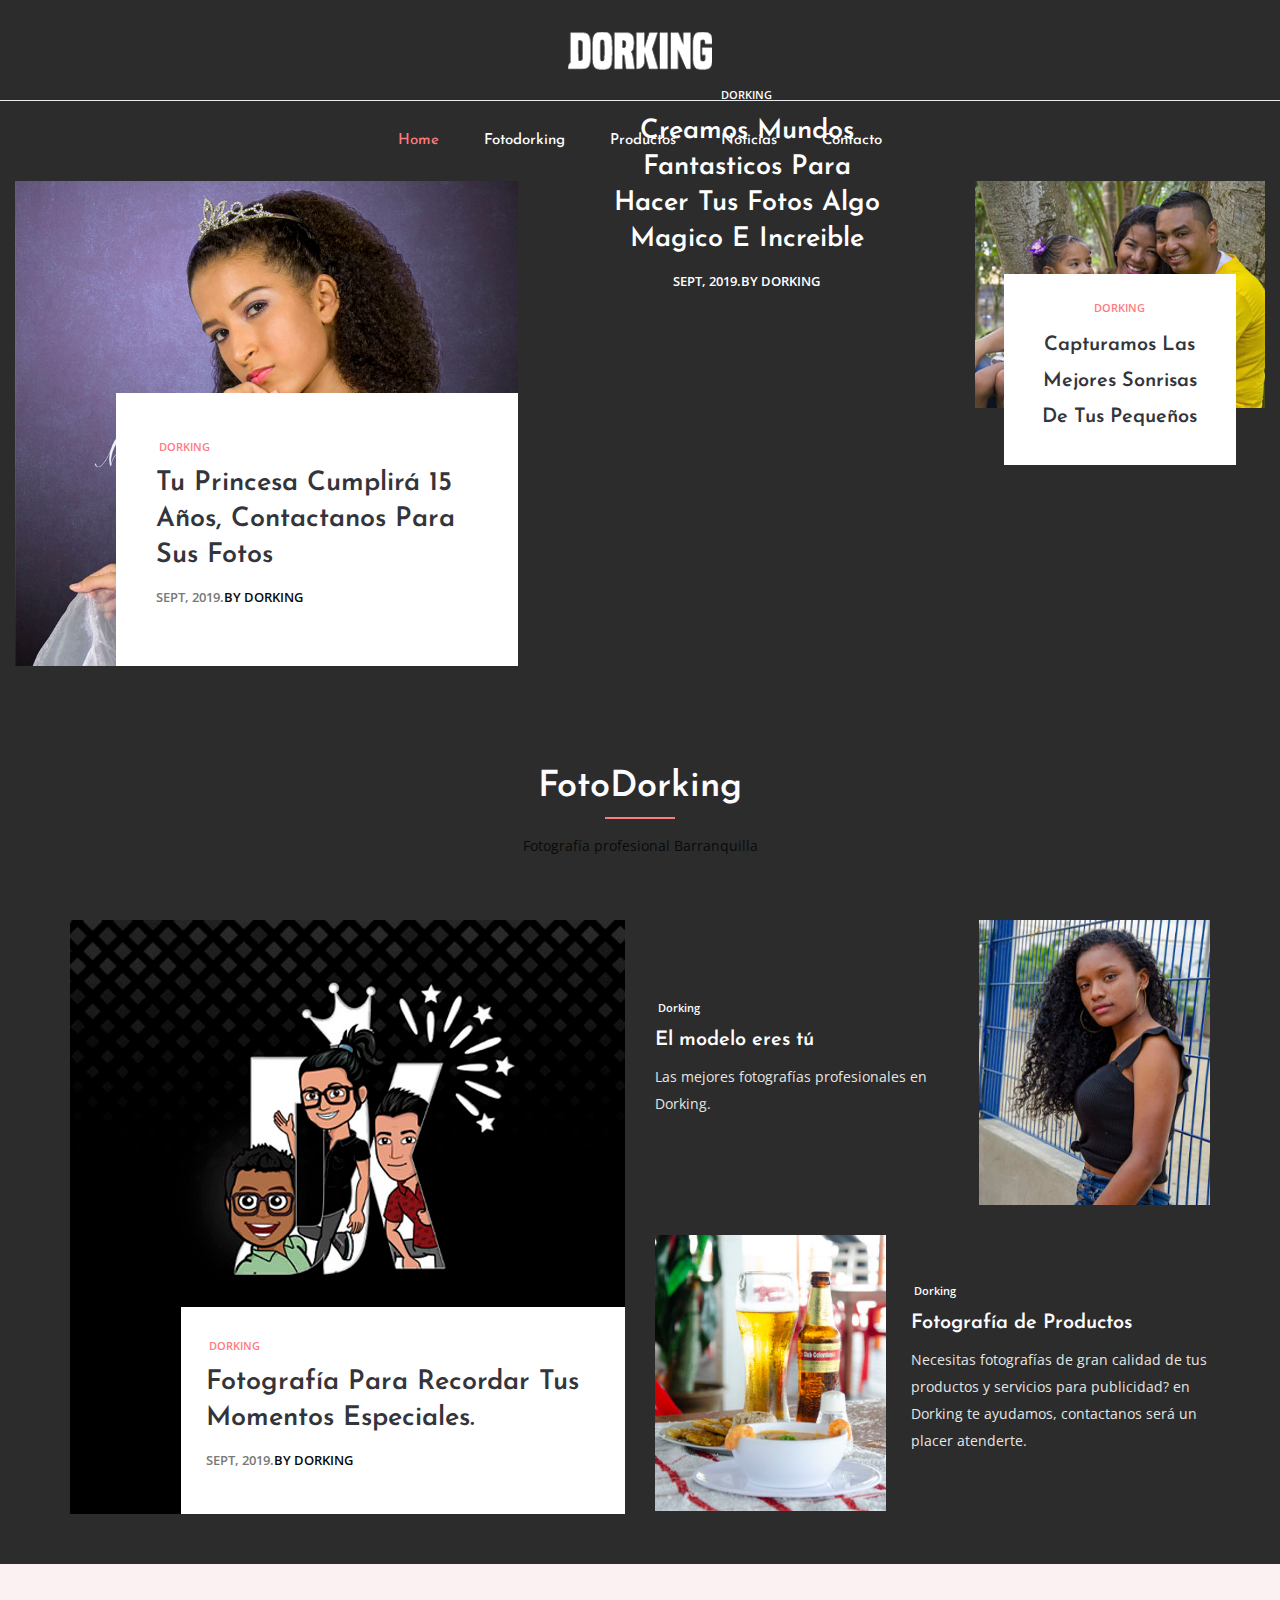
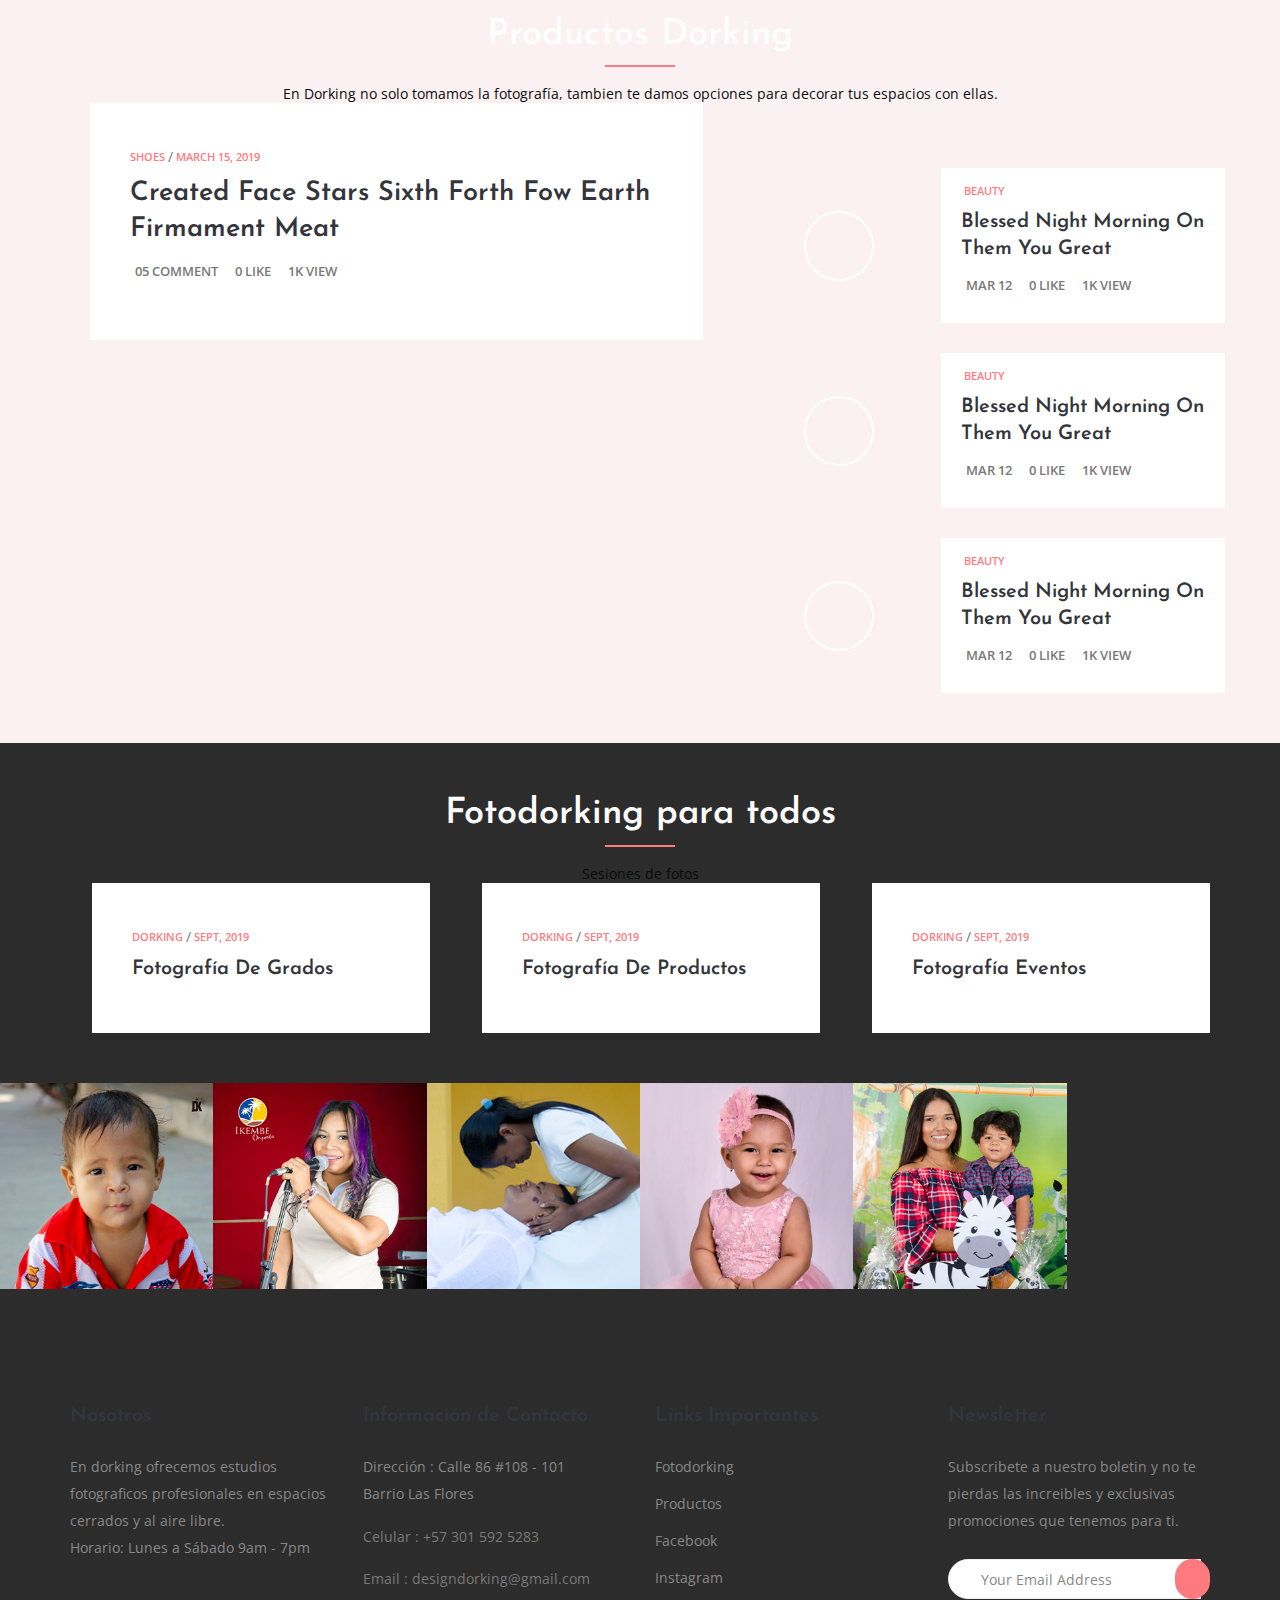
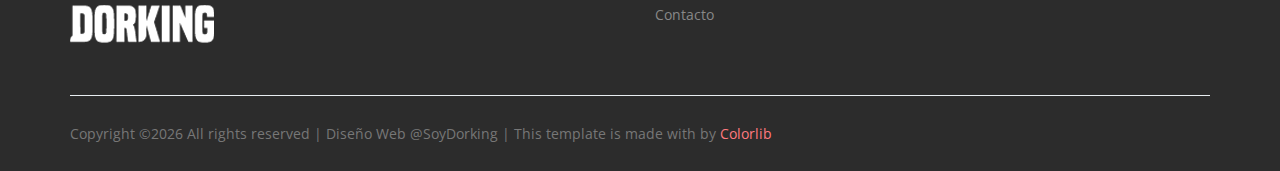
==== commit 77ebdb90: "update" ====
--- a/home-dorking/index.html
+++ b/home-dorking/index.html
@@ -283,7 +283,7 @@
                                 <a class="d-block" style="color: #fdfdff;">
                                     <h4 class="font-20"> El modelo eres tú </h4>
                                 </a>
-                                <p style="color: #e6e6e4;">Las mejores fotografías profesionales en Dorking, tú eres el modelo nosotros las hacemos realidad. </p>
+                                <p style="color: #e6e6e4;">Las mejores fotografías profesionales en Dorking. </p>
                             </div>  
                         </div>  
                         <div class="col-12 col-sm-5">
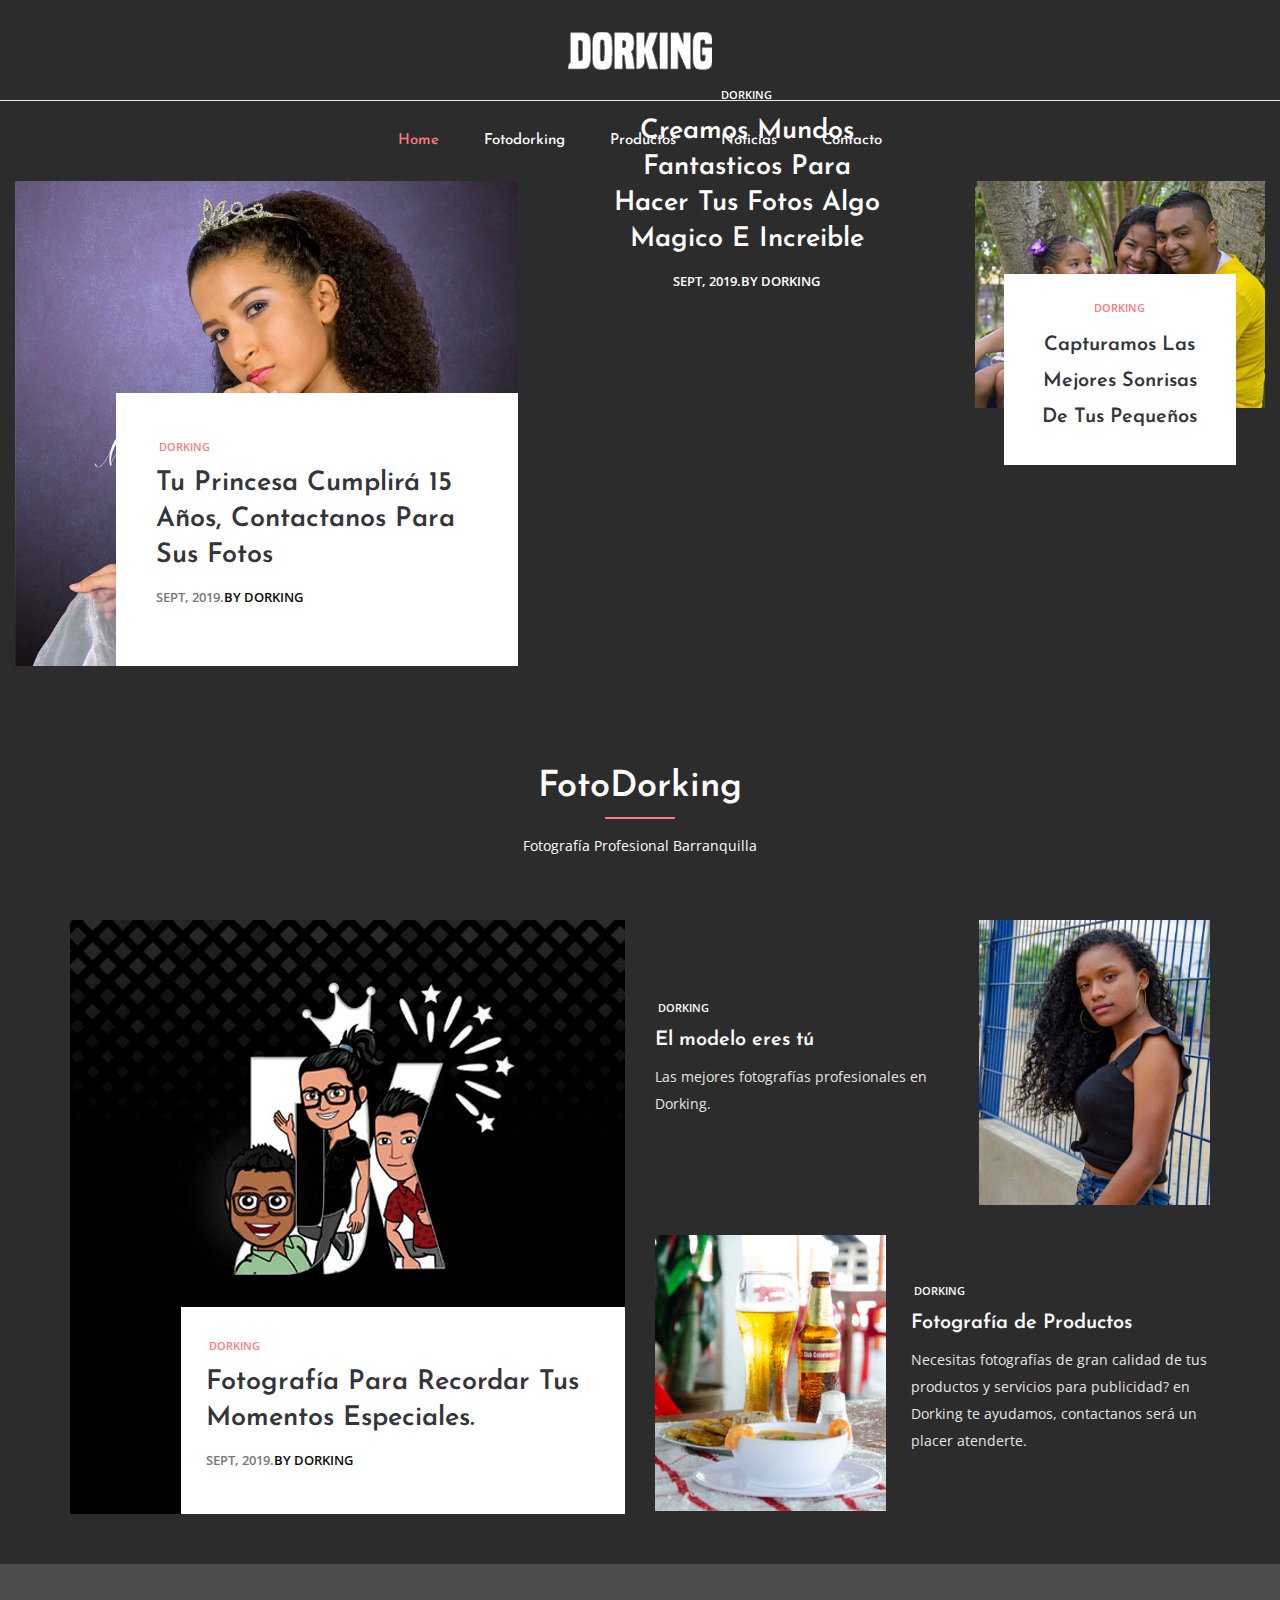
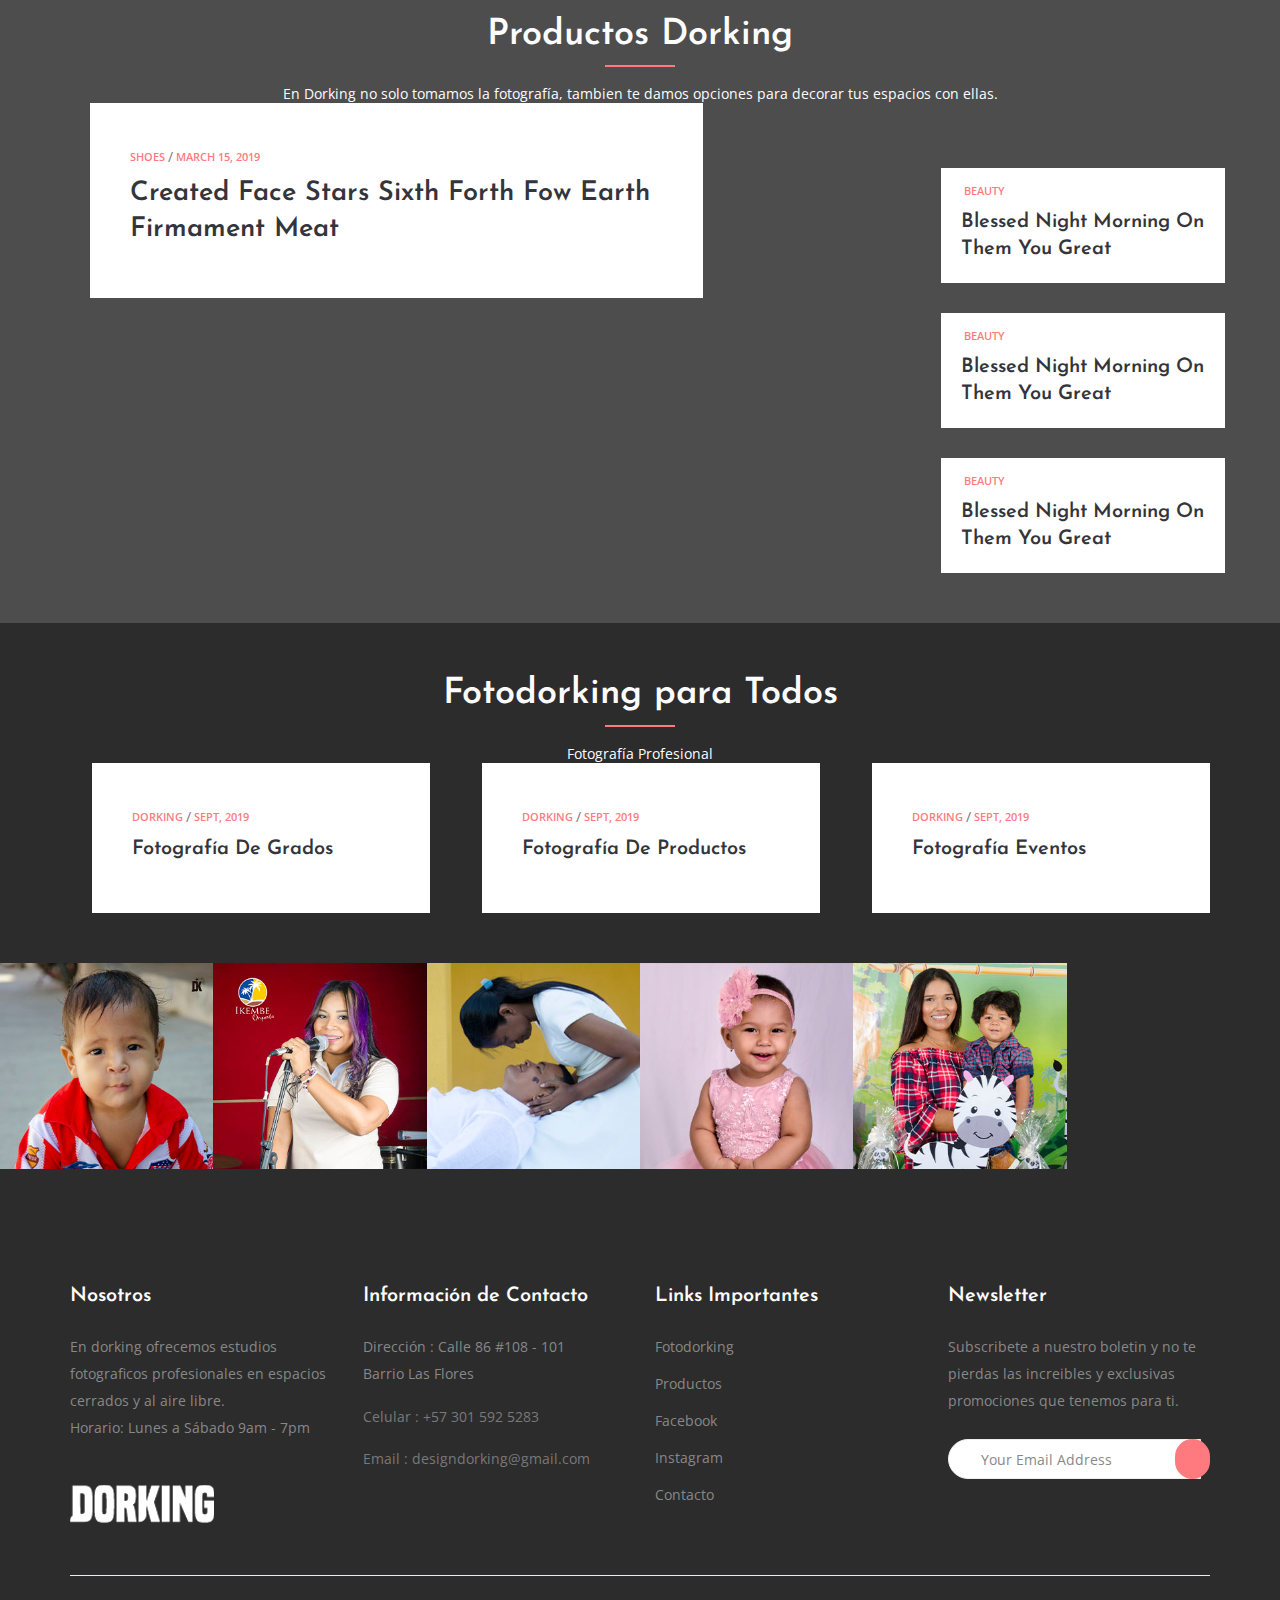
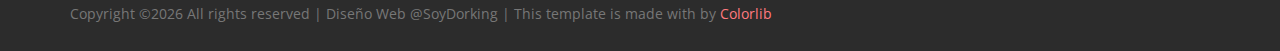
==== commit 1c887d04: "update final 25sept" ====
--- a/home-dorking/index.html
+++ b/home-dorking/index.html
@@ -26,8 +26,8 @@
                 <div class="col-6 col-lg-4">
                     <div class="float-left">
                         <ul class="header_social">
-                            <li><a href="https://www.facebook.com/soydorking"><i class="ti-facebook"></i></a></li>
-                            <li><a href="https://www.instagram.com/soydorking"><i class="ti-instagram"></i></a></li>
+                            <li><a href="https://www.facebook.com/soydorking" target="_blank"><i class="ti-facebook"></i></a></li>
+                            <li><a href="https://www.instagram.com/soydorking" target="_blank"><i class="ti-instagram"></i></a></li>
                         </ul>   
                     </div>
                 </div>
@@ -63,7 +63,7 @@
                         <ul class="nav navbar-nav menu_nav ml-auto mr-auto">
                             <li class="nav-item active"><a class="nav-link" href="index.html">Home</a></li> 
                             <li class="nav-item"><a class="nav-link" href="fotodorking.html">Fotodorking</a></li> 
-                            <li class="nav-item"><a class="nav-link" href="archive.html">Productos</a></li>    
+                            <li class="nav-item"><a class="nav-link" href="productos.html">Productos</a></li>    
                             <!-- <li class="nav-item submenu dropdown">
                                 <a href="#" class="nav-link dropdown-toggle" data-toggle="dropdown" role="button" aria-haspopup="true" aria-expanded="false">Blog</a>
                                 <ul class="dropdown-menu">
@@ -71,8 +71,8 @@
                                     <li class="nav-item"><a class="nav-link" href="single-blog.html">Blog Details</a></li>
                                 </ul>
                             </li> -->
-                            <li class="nav-item"><a class="nav-link" href="blog.html">Noticias</a></li>
-                            <li class="nav-item"><a class="nav-link" href="contact.html">Contacto</a></li>         
+                            <li class="nav-item"><a class="nav-link" href="noticias.html">Noticias</a></li>
+                            <li class="nav-item"><a class="nav-link" href="contacto.html">Contacto</a></li>         
                         </ul>
                     </div>
                 </div>
@@ -250,7 +250,7 @@
             <div class="row">
                 <div class="area-heading">
                     <h3>FotoDorking</h3>
-                    <p>Fotografía profesional Barranquilla</p>
+                    <p>Fotografía Profesional Barranquilla</p>
                 </div>
             </div>
             <div class="row">
@@ -278,7 +278,7 @@
                         <div class="col-12 col-sm-7">
                             <div class="short_details padd_left_0" style="background: none;">
                                 <div class="meta-top d-flex">
-                                    <a style="color: #fdfdff;">Dorking</a>
+                                    <a style="color: #fdfdff;">DORKING</a>
                                 </div>
                                 <a class="d-block" style="color: #fdfdff;">
                                     <h4 class="font-20"> El modelo eres tú </h4>
@@ -302,7 +302,7 @@
                         <div class="col-12 col-sm-7">
                             <div class="short_details padd_right_0" style="background: none;">
                                 <div class="meta-top d-flex">
-                                    <a style="color: #fdfdff;">Dorking</a>
+                                    <a style="color: #fdfdff;">DORKING</a>
                                 </div>
                                 <a class="d-block" style="color: #fdfdff;">
                                     <h4 class="font-20"> Fotografía de Productos </h4>
@@ -337,25 +337,16 @@
                     <div class="single-blog video-style">
                         <div class="thumb">
                             <img class="img-fluid" src="img/magazine/11.jpg" alt="">
-                            <div class="play_btn">
-                                <a class="play-video" href="https://www.youtube.com/watch?v=MrRvX5I8PyY" data-animate="zoomIn"
-                                data-duration="1.5s" data-delay="0.1s"><span class="ti-control-play"></span></a>
-                            </div>
                         </div>
                         <div class="short_details">
                             <div class="meta-top d-flex">
-                                <a href="#">shoes</a>/
-                                <a href="#">March 15, 2019</a>
-                            </div>
-                            <a class="d-block" href="single-blog.html">
+                                <a>shoes</a>/
+                                <a>March 15, 2019</a>
+                            </div>
+                            <a class="d-block">
                                 <h4>Created face stars sixth forth fow
                                 Earth firmament meat</h4>
                             </a>
-                            <div class="meta-bottom d-flex">
-                                <a href="#"><i class="ti-comment"></i>05 comment</a>
-                                <a href="#"><i class="ti-heart"></i> 0 like</a>
-                                <a href="#"><i class="ti-eye"></i> 1k view</a>
-                            </div>
                         </div>
                     </div> 
 
@@ -365,72 +356,45 @@
                     <div class="single-blog video-style small row m_b_30">
                         <div class="thumb col-12 col-sm-5">
                             <img class="img-fluid" src="img/magazine/12.jpg" alt="">
-                            <div class="play_btn">
-                                <a class="play-video" href="https://www.youtube.com/watch?v=MrRvX5I8PyY" data-animate="zoomIn"
-                                data-duration="1.5s" data-delay="0.1s"><span class="ti-control-play"></span></a>
-                            </div>
                         </div>
                         <div class="short_details col-12 col-sm-7">
                             <div class="meta-top d-flex">
-                                <a href="#">Beauty</a>
-                            </div>
-                            <a class="d-block" href="single-blog.html">
+                                <a>Beauty</a>
+                            </div>
+                            <a class="d-block">
                                 <h4>Blessed night morning on
                                 them you great</h4>
                             </a>
-                            <div class="meta-bottom d-flex">
-                                <a href="#"><i class="ti-time"></i>mar 12</a>
-                                <a href="#"><i class="ti-heart"></i> 0 like</a>
-                                <a href="#"><i class="ti-eye"></i> 1k view</a>
-                            </div>
                         </div>
                     </div> 
 
                     <div class="single-blog video-style small row m_b_30 ">
                         <div class="thumb col-12 col-sm-5">
                             <img class="img-fluid" src="img/magazine/13.jpg" alt="">
-                            <div class="play_btn">
-                                <a class="play-video" href="https://www.youtube.com/watch?v=MrRvX5I8PyY" data-animate="zoomIn"
-                                data-duration="1.5s" data-delay="0.1s"><span class="ti-control-play"></span></a>
-                            </div>
                         </div>
                         <div class="short_details col-12 col-sm-7">
                             <div class="meta-top d-flex">
-                                <a href="#">Beauty</a>
-                            </div>
-                            <a class="d-block" href="single-blog.html">
+                                <a>Beauty</a>
+                            </div>
+                            <a class="d-block">
                                 <h4>Blessed night morning on
                                 them you great</h4>
                             </a>
-                            <div class="meta-bottom d-flex">
-                                <a href="#"><i class="ti-time"></i>mar 12</a>
-                                <a href="#"><i class="ti-heart"></i> 0 like</a>
-                                <a href="#"><i class="ti-eye"></i> 1k view</a>
-                            </div>
                         </div>
                     </div>
 
                     <div class="single-blog video-style small row">
                         <div class="thumb col-12 col-sm-5">
                             <img class="img-fluid" src="img/magazine/14.jpg" alt="">
-                            <div class="play_btn">
-                                <a class="play-video" href="https://www.youtube.com/watch?v=MrRvX5I8PyY" data-animate="zoomIn"
-                                data-duration="1.5s" data-delay="0.1s"><span class="ti-control-play"></span></a>
-                            </div>
                         </div>
                         <div class="short_details col-12 col-sm-7">
                             <div class="meta-top d-flex">
-                                <a href="#">Beauty</a>
-                            </div>
-                            <a class="d-block" href="single-blog.html">
+                                <a>Beauty</a>
+                            </div>
+                            <a class="d-block">
                                 <h4>Blessed night morning on
                                 them you great</h4>
                             </a>
-                            <div class="meta-bottom d-flex">
-                                <a href="#"><i class="ti-time"></i>mar 12</a>
-                                <a href="#"><i class="ti-heart"></i> 0 like</a>
-                                <a href="#"><i class="ti-eye"></i> 1k view</a>
-                            </div>
                         </div>
                     </div>
 
@@ -449,8 +413,8 @@
         <div class="container">
             <div class="row">
                 <div class="area-heading">
-                    <h3>Fotodorking para todos</h3>
-                    <p>Sesiones de fotos</p>
+                    <h3>Fotodorking para Todos</h3>
+                    <p>Fotografía Profesional</p>
                 </div>
 
             </div>
@@ -742,8 +706,8 @@
 Copyright &copy;<script>document.write(new Date().getFullYear());</script> All rights reserved | Diseño Web @SoyDorking | This template is made with <i class="fa fa-heart" aria-hidden="true"></i> by <a href="https://colorlib.com" target="_blank">Colorlib</a>
 <!-- Link back to Colorlib can't be removed. Template is licensed under CC BY 3.0. --></p>
             <div class="col-lg-4 col-md-12 text-center text-lg-right footer-social">
-                <a href="https://www.facebook.com/soydorking"><i class="ti-facebook"></i></a>
-                <a href="https://www.instagram.com/soydorking"><i class="ti-instagram"></i></a>
+                <a href="https://www.facebook.com/soydorking" target="_blank"><i class="ti-facebook"></i></a>
+                <a href="https://www.instagram.com/soydorking" target="_blank"><i class="ti-instagram"></i></a>
             </div>
         </div>
     </div>
--- a/home-dorking/css/style.css
+++ b/home-dorking/css/style.css
@@ -83,7 +83,7 @@
       transform: translateX(-50%);
       bottom: -10px; }
   .area-heading p {
-    color: #0a0a0a; }
+    color: #fdfdff; }
 
 body {
   line-height: 27px;
@@ -124,7 +124,7 @@
   padding-bottom: 100px; }
 
 .background_one {
-  background: #fbf1f2; }
+  background: #4d4d4d; }
 
 .border-bottom {
   border-bottom: 1px solid #e8edf1; }
@@ -149,7 +149,7 @@
   padding-right: 0 !important; }
 
 .background_one {
-  background: #fbf1f2; }
+  background: #4d4d4d; }
 
 img {
   max-width: 100%; }
@@ -663,7 +663,7 @@
     position: relative;
     overflow: hidden;
     width: 100%;
-    min-height: 110px;
+    min-height: 85px;
     background: #ff7a7f;
     z-index: 1;
     background-size: cover; }
@@ -1438,7 +1438,7 @@
   .blog_details p {
     margin-bottom: 30px; }
   .blog_details a {
-    color: #2a2a2a; }
+    color: #fdfdff; }
     .blog_details a:hover {
       color: #ff7a7f; }
   .blog_details h2 {
@@ -1928,9 +1928,9 @@
   .contact-info .media-body h3 {
     font-size: 16px;
     margin-bottom: 0;
-    color: #2a2a2a; }
+    color: #fdfdff; }
     .contact-info .media-body h3 a {
-      color: #2a2a2a; }
+      color: #fdfdff; }
       .contact-info .media-body h3 a:hover {
         color: #ff7a7f; }
   .contact-info .media-body p {
@@ -3557,7 +3557,7 @@
     font-size: 20px;
     font-weight: 600;
     margin-bottom: 25px;
-    color: #33353b; }
+    color: #fdfdff; }
     @media (max-width: 1024px) {
       .footer-area .single-footer-widget h4 {
         font-size: 20px; } }
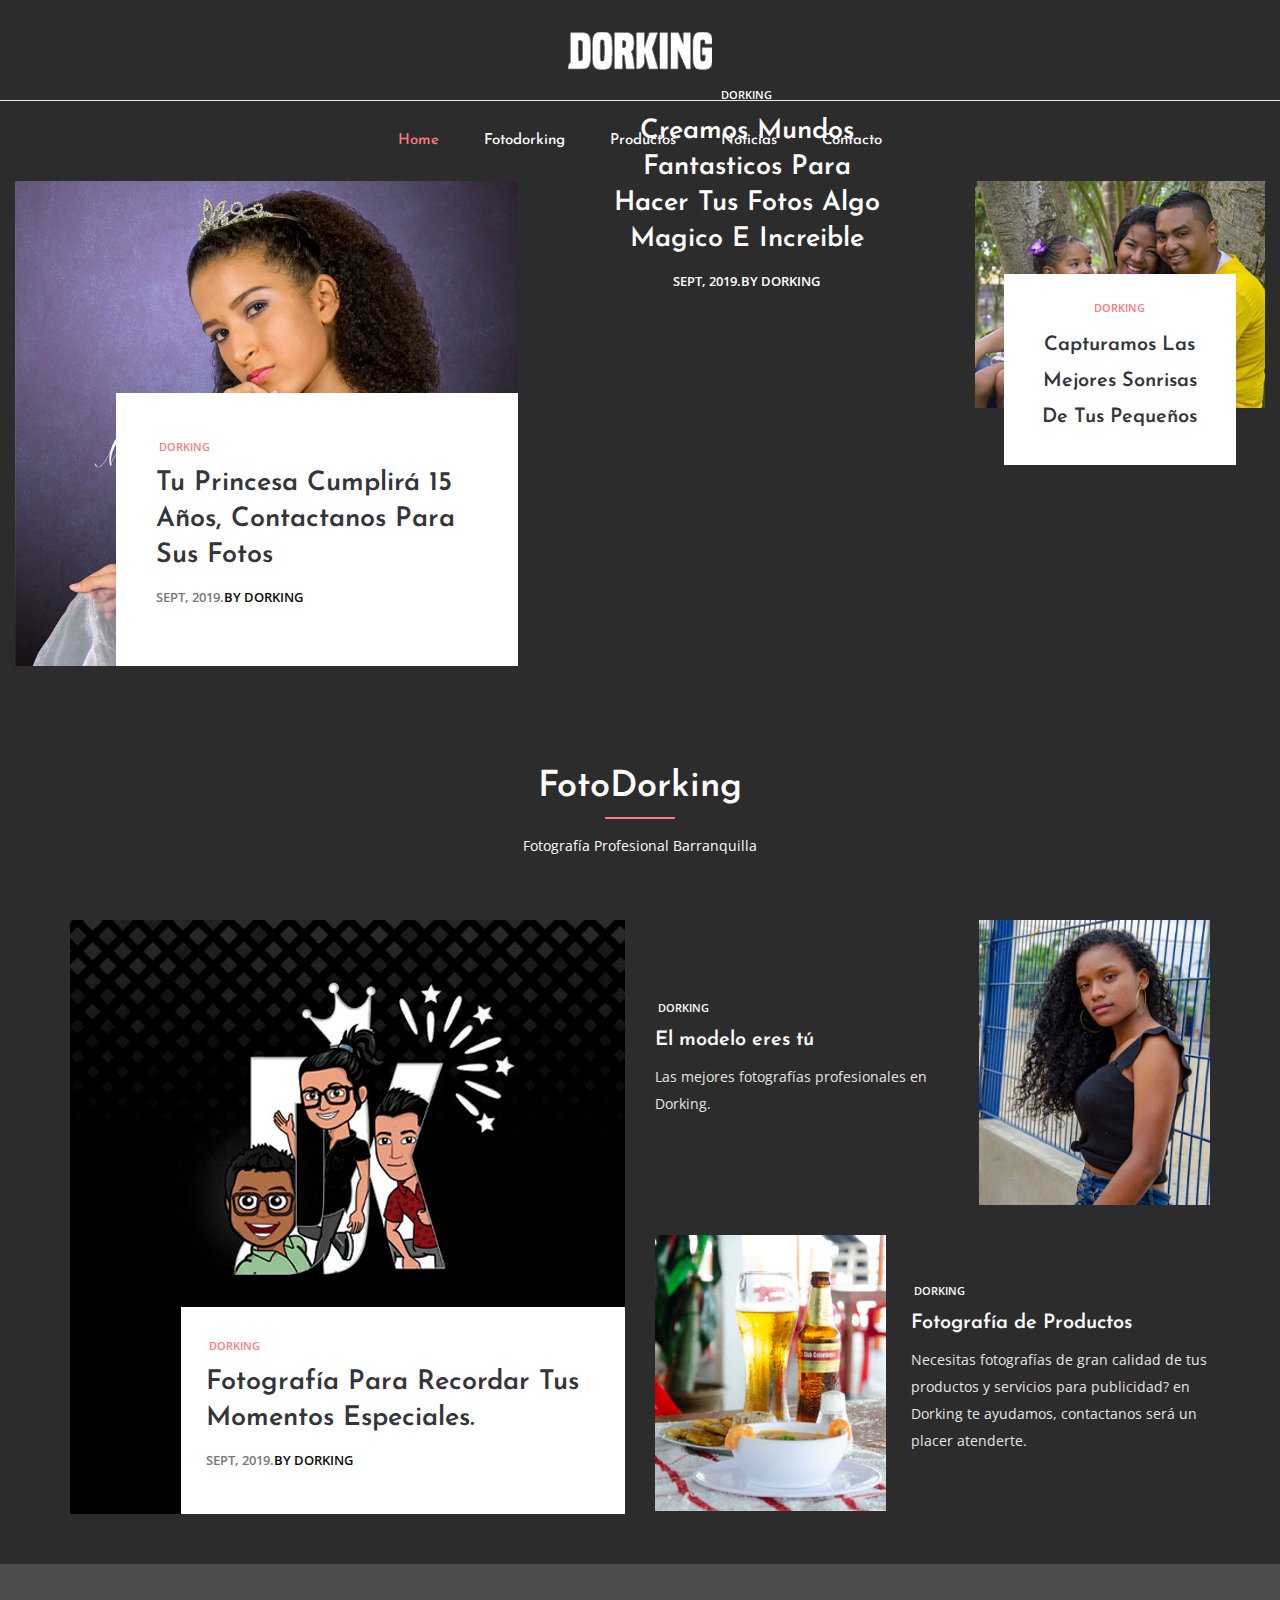
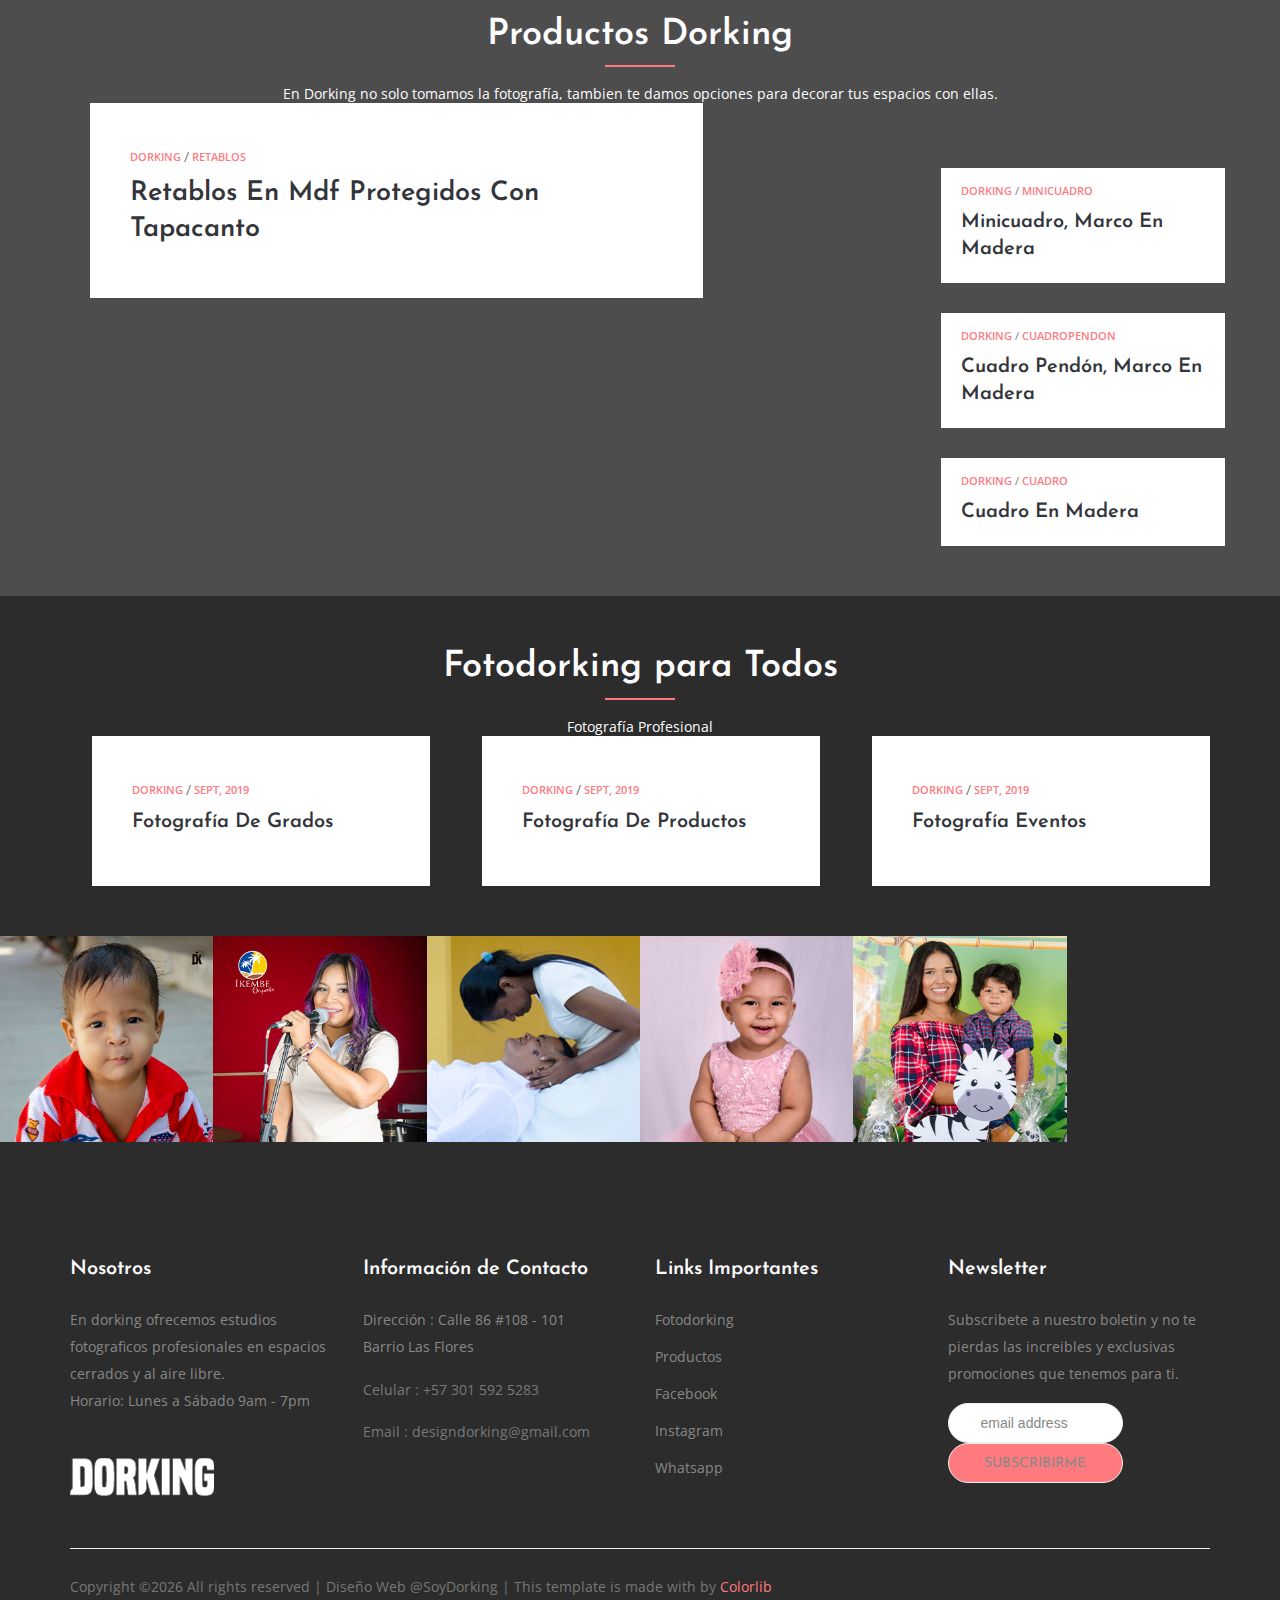
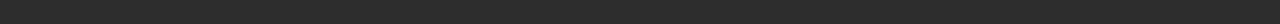
==== commit 287d241c: "update footer" ====
--- a/home-dorking/index.html
+++ b/home-dorking/index.html
@@ -340,12 +340,11 @@
                         </div>
                         <div class="short_details">
                             <div class="meta-top d-flex">
-                                <a>shoes</a>/
-                                <a>March 15, 2019</a>
-                            </div>
-                            <a class="d-block">
-                                <h4>Created face stars sixth forth fow
-                                Earth firmament meat</h4>
+                                <a>Dorking</a>/
+                                <a>Retablos</a>
+                            </div>
+                            <a class="d-block">
+                                <h4>Retablos en mdf protegidos con tapacanto</h4>
                             </a>
                         </div>
                     </div> 
@@ -359,11 +358,11 @@
                         </div>
                         <div class="short_details col-12 col-sm-7">
                             <div class="meta-top d-flex">
-                                <a>Beauty</a>
-                            </div>
-                            <a class="d-block">
-                                <h4>Blessed night morning on
-                                them you great</h4>
+                                <a>Dorking</a>/
+                                <a>Minicuadro</a>
+                            </div>
+                            <a class="d-block">
+                                <h4>Minicuadro, marco en madera</h4>
                             </a>
                         </div>
                     </div> 
@@ -374,11 +373,11 @@
                         </div>
                         <div class="short_details col-12 col-sm-7">
                             <div class="meta-top d-flex">
-                                <a>Beauty</a>
-                            </div>
-                            <a class="d-block">
-                                <h4>Blessed night morning on
-                                them you great</h4>
+                                <a>Dorking</a>/
+                                <a>Cuadropendon</a>
+                            </div>
+                            <a class="d-block">
+                                <h4>Cuadro pendón, marco en madera</h4>
                             </a>
                         </div>
                     </div>
@@ -389,11 +388,11 @@
                         </div>
                         <div class="short_details col-12 col-sm-7">
                             <div class="meta-top d-flex">
-                                <a>Beauty</a>
-                            </div>
-                            <a class="d-block">
-                                <h4>Blessed night morning on
-                                them you great</h4>
+                                <a>Dorking</a>/
+                                <a>Cuadro</a>
+                            </div>
+                            <a class="d-block">
+                                <h4>Cuadro en madera</h4>
                             </a>
                         </div>
                     </div>
@@ -668,11 +667,11 @@
                 <div class="col-lg-3 col-sm-6 mb-4 mb-xl-0 single-footer-widget">
                     <h4>Links Importantes</h4>
                     <ul>
-                        <li><a href="#">Fotodorking</a></li>
-                        <li><a href="#">Productos</a></li>
-                        <li><a href="#">Facebook</a></li>
-                        <li><a href="#">Instagram</a></li>
-                        <li><a href="#">Contacto</a></li>
+                        <li><a href="fotodorking.html" target="_blank">Fotodorking</a></li>
+                        <li><a href="productos.html" target="_blank">Productos</a></li>
+                        <li><a href="https://www.facebook.com/soydorking" target="_blank">Facebook</a></li>
+                        <li><a href="https://www.instagram.com/soydorking" target="_blank">Instagram</a></li>
+                        <li><a href="https://wa.me/573015925283">Whatsapp</a></li>
                     </ul>
                 </div>
 
@@ -680,27 +679,40 @@
                     <h4>Newsletter</h4>
                     <p>Subscribete a nuestro boletin y no te pierdas las increibles y exclusivas promociones que tenemos para ti.</p>
 
-                    <div class="form-wrap" id="mc_embed_signup">
-                        <form target="_blank" action="https://spondonit.us12.list-manage.com/subscribe/post?u=1462626880ade1ac87bd9c93a&amp;id=92a4423d01"
-                        method="get">
-                        <div class="input-group">
-                            <input type="email" class="form-control" name="EMAIL" placeholder="Your Email Address" onfocus="this.placeholder = ''" onblur="this.placeholder = 'Your Email Address '">
-                            <div class="input-group-append">
-                                <button class="btn click-btn" type="submit">
-                                    <i class="fab fa-telegram-plane"></i>
-                                </button>
-                            </div>
-                        </div>
-                        <div style="position: absolute; left: -5000px;">
-                            <input name="b_36c4fd991d266f23781ded980_aefe40901a" tabindex="-1" value="" type="text">
-                        </div>
-
-                        <div class="info"></div>
-                    </form>
-                </div>
-
-            </div>
-        </div>
+
+<!-- Begin Mailchimp Signup Form -->
+<link href="//cdn-images.mailchimp.com/embedcode/slim-10_7.css" rel="stylesheet" type="text/css">
+<style type="text/css">
+
+#mc_embed_signup{background: none; clear:left; font:14px Helvetica,Arial,sans-serif; }
+
+#mc_embed_signup form {padding: 0px;}
+
+#mc_embed_signup input.button {padding: 2px;}
+
+#mc_embed_signup .button { background-color: #ff7a7f;}
+
+/* Add your own Mailchimp form style overrides in your site stylesheet or in this style block.
+	   We recommend moving this block and the preceding CSS link to the HEAD of your HTML file. */
+
+</style>
+<div id="mc_embed_signup">
+<form action="https://instagram.us19.list-manage.com/subscribe/post?u=56d97f920477a7c646d601c9b&amp;id=8d1a7e8801" method="post" id="mc-embedded-subscribe-form" name="mc-embedded-subscribe-form" class="validate" target="_blank" novalidate>
+    <div id="mc_embed_signup_scroll">
+	<input type="email" value="" name="EMAIL" class="email" id="mce-EMAIL" placeholder="email address" required>
+    <!-- real people should not fill this in and expect good things - do not remove this or risk form bot signups-->
+    <div style="position: absolute; left: -5000px;" aria-hidden="true"><input type="text" name="b_56d97f920477a7c646d601c9b_8d1a7e8801" tabindex="-1" value=""></div>
+    <div class="clear"><input type="submit" value="Subscribirme" name="subscribe" id="mc-embedded-subscribe" class="button"></div>
+    </div>
+</form>
+</div>
+
+<!--End mc_embed_signup-->
+
+                </div>
+
+            </div>
+        
         <div class="footer-bottom row align-items-center text-center text-lg-left no-gutters">
             <p class="footer-text m-0 col-lg-8 col-md-12"><!-- Link back to Colorlib can't be removed. Template is licensed under CC BY 3.0. -->
 Copyright &copy;<script>document.write(new Date().getFullYear());</script> All rights reserved | Diseño Web @SoyDorking | This template is made with <i class="fa fa-heart" aria-hidden="true"></i> by <a href="https://colorlib.com" target="_blank">Colorlib</a>
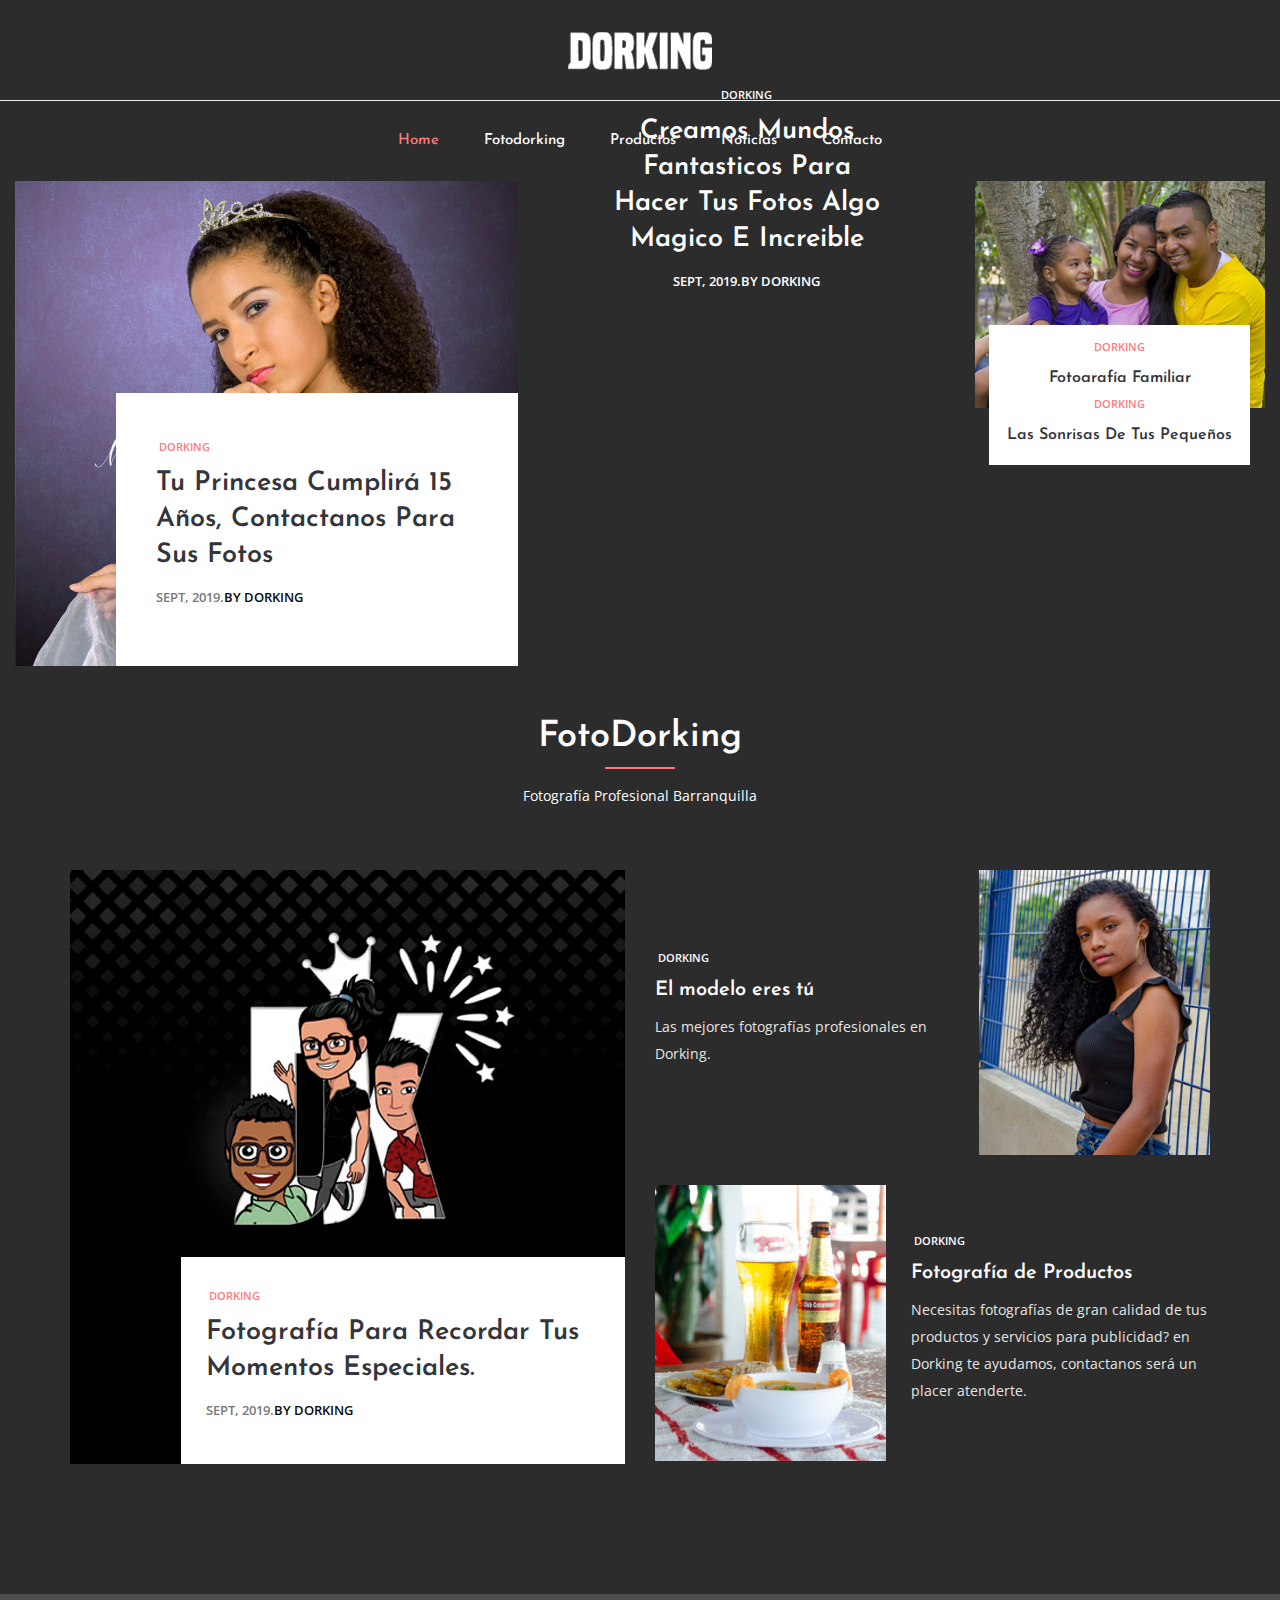
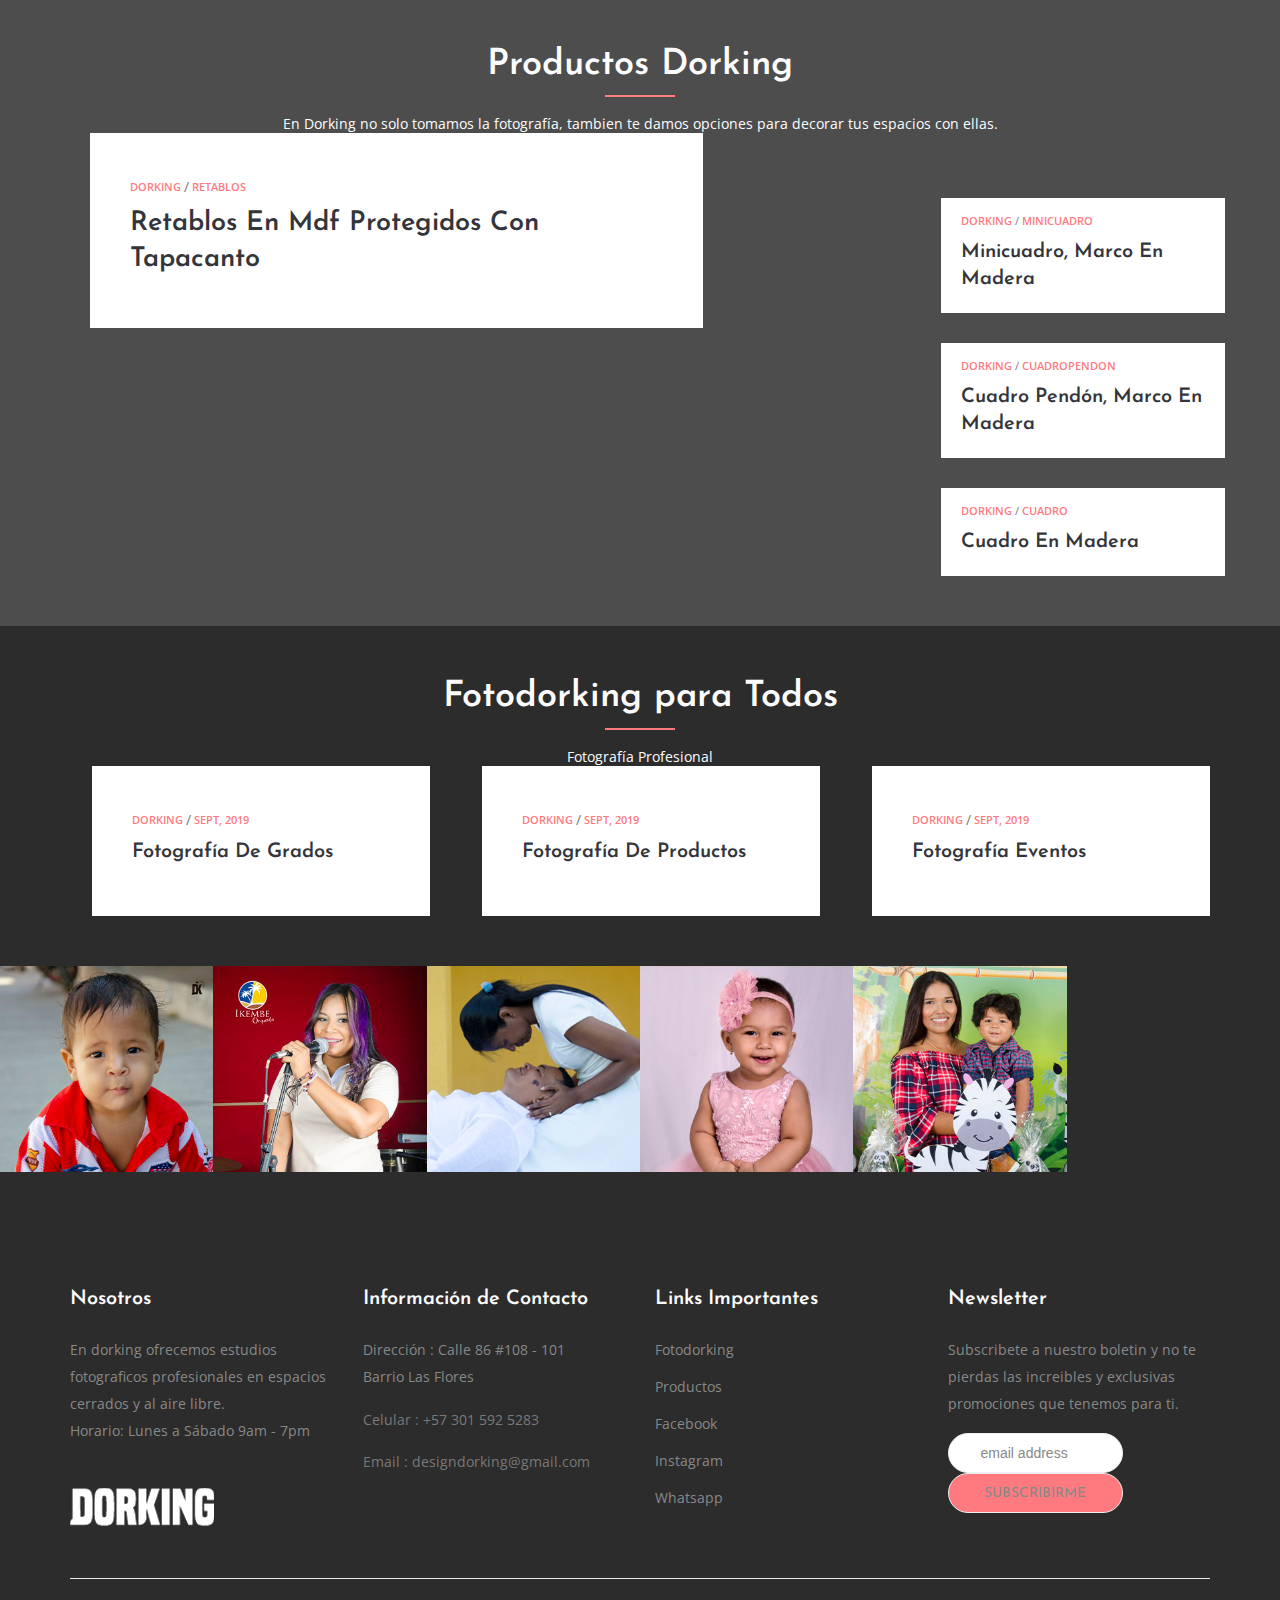
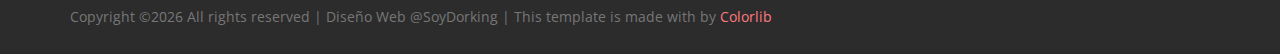
==== commit ae99a7a9: "Update index.html" ====
--- a/home-dorking/index.html
+++ b/home-dorking/index.html
@@ -16,6 +16,22 @@
     <!-- main css -->
     <link rel="stylesheet" href="css/style.css">
     <link rel="stylesheet" href="css/responsive.css">
+
+    <!-- WhatsHelp.io widget -->
+<script type="text/javascript">
+    (function () {
+        var options = {
+            whatsapp: "+57 3015925283", // WhatsApp number
+            call_to_action: "Hola aquí puedes cotizar en Dorking", // Call to action
+            position: "right", // Position may be 'right' or 'left'
+        };
+        var proto = document.location.protocol, host = "whatshelp.io", url = proto + "//static." + host;
+        var s = document.createElement('script'); s.type = 'text/javascript'; s.async = true; s.src = url + '/widget-send-button/js/init.js';
+        s.onload = function () { WhWidgetSendButton.init(host, proto, options); };
+        var x = document.getElementsByTagName('script')[0]; x.parentNode.insertBefore(s, x);
+    })();
+</script>
+<!-- /WhatsHelp.io widget -->
 </head>
 <body>
 
@@ -111,7 +127,7 @@
                         <div class="thumb">
                             <img class="img-fluid" src="img/magazine/2.jpg" alt="">
                         </div>
-                        <div class="short_details text-center ">
+                        <div class="short_details text-center text-pie-nonesmall">
 
                             <div class="meta-top d-flex justify-content-center">
                                 <a>Dorking</a>
@@ -157,7 +173,7 @@
                                         <a>Dorking</a>
                                     </div>
                                     <a class="d-block">
-                                        <h4>Capturamos las mejores sonrisas de tus pequeños</h4>
+                                        <h4>Las sonrisas de tus pequeños</h4>
                                     </a>
                                 </div>
                             </div>    
@@ -245,7 +261,7 @@
 
     <!--================ Editors Picks section start =================-->  
 
-    <section class="editors_pick area-padding" style="padding: 50px;">
+    <section class="editors_pick area-padding" style="padding-top: 0px;">
         <div class="container">
             <div class="row">
                 <div class="area-heading">
--- a/home-dorking/css/responsive.css
+++ b/home-dorking/css/responsive.css
@@ -0,0 +1,624 @@
+@media (max-width:1619px){
+	/* Main Menu Area css
+	============================================================================================ */
+	.header_area .navbar .search {
+		margin-left: 40px;
+	}
+	/* End Main Menu Area css
+	============================================================================================ */
+	.testimonials_area .owl-prev, .testimonials_area .owl-next {
+		right: 15px;
+	}
+}
+@media (max-width:1300px){
+	.testimonials_area .owl-prev, .testimonials_area .owl-next {
+		right: auto;
+		left: 50%;
+		transform: translateX(-50%);
+		bottom: 25px;
+		top: auto;
+	}
+	.testimonials_area .owl-prev{
+		transform: rotate(90deg);
+	}
+	.testimonials_area .owl-next{
+		transform: rotate(90deg);
+		margin-left: -40px;
+	}
+}
+
+@media (min-width:1200px) and (max-width: 1500px){
+	.single-blog.style-three .short_details {
+
+		right: 5%;
+		width: 90%;
+		padding: 8px 10px;
+	}
+	.single-blog.style-three h4 {
+		font-size: 16px;
+		line-height: 24px;
+	}
+
+}
+@media (max-width:1199px){
+
+	/* Main Menu Area css
+	============================================================================================ */
+	.header_area .navbar .nav .nav-item {
+		margin-right: 28px;
+	}
+	/* End Main Menu Area css
+	============================================================================================ */
+	/* Home Banner Area css
+	============================================================================================ */
+	.home_banner_area {
+		min-height: 700px;
+	}
+	.home_banner_area .banner_inner {
+		min-height: 700px;
+	}
+	/* End Home Banner Area css
+	============================================================================================ */
+
+	/* Element Area css
+	============================================================================================ */
+
+	.area-padding {
+		padding: 80px 0;
+	}
+
+	.area-heading {
+		margin-bottom: 50px;
+	}
+
+	/* End Element Area css
+	============================================================================================ */
+
+	/* Service Area css
+	============================================================================================ */
+
+	.service-area .single-service {
+		margin-bottom: 30px;
+	}
+
+	/* End service Area css
+	============================================================================================ */
+	
+	.testimonial-area .owl-dots {
+		bottom: -30px;
+	}
+
+	#search_input_box {
+		max-width: 930px;
+
+	}
+
+	.testimonial-area.area-padding {
+		padding: 80px 0 100px;
+	}
+
+	.single-blog {
+		margin-bottom: 30px;
+	}
+	.single-blog.style-five.small h4 {
+		font-size: 14px;
+	}
+
+	/* News Area css
+	============================================================================================ */
+
+	
+
+}
+
+@media (max-width:992px) and ( max-width: 1199px){
+
+	.single-blog.style-five .short_details {
+		padding: 20px;
+	}
+
+	.single-blog.style-five .short_details {
+		padding: 20px;
+	}
+	
+
+
+
+}
+
+@media (min-width:992px) and ( max-width: 1199px){
+
+	.single-blog.video-style.small .meta-bottom {
+		display: none !important;
+	}
+
+
+}
+
+@media (max-width: 430px) {
+	.single-blog .short_details {width: 100%; position: relative;}
+	.text-pie-nonesmall {display: none;}
+
+}
+
+@media (max-width:991px){
+	/* Main Menu Area css
+	============================================================================================ */
+	.navbar-toggler {
+		border: none;
+		border-radius: 0px;
+		padding: 0px;
+		cursor: pointer;
+		margin-top: 27px;
+		margin-bottom: 23px;
+	}
+	.header_area .navbar {
+		background: #2c2c2c;
+	}
+	.navbar-toggler[aria-expanded="false"] span:nth-child(2) {
+		opacity: 1;
+	}
+	.navbar-toggler[aria-expanded="true"] span:nth-child(2) {
+		opacity: 0;
+	}
+	.navbar-toggler[aria-expanded="true"] span:first-child {
+		transform: rotate(-45deg);
+		position: relative;
+		top: 7.5px;
+	}
+	.navbar-toggler[aria-expanded="true"] span:last-child {
+		transform: rotate(45deg);
+		bottom: 6px;
+		position: relative;
+	}
+	.navbar-toggler span{
+		display: block;
+		width: 25px;
+		height: 3px;
+		background: #ff7a7f;
+		margin: auto;
+		margin-bottom: 4px;
+		transition: all 400ms linear;
+		cursor: pointer;
+	}
+	.navbar .container{
+		padding-left: 15px;
+		padding-right: 15px;
+	}
+	.nav{
+		padding: 0px 0px;
+	}
+
+	.header-top {
+		line-height: 70px;
+	}
+
+	.header_top .nav{
+		padding: 0px;
+	}
+	.header_area .navbar .nav .nav-item .nav-link{
+		line-height: 40px;
+		margin-right: 0px;
+		display: block;
+		border-bottom: 1px solid #ededed33;
+		border-radius: 0px;
+	}
+	.header_area.navbar_fixed .main_menu .navbar .nav .nav-item .nav-link {
+		line-height: 40px;
+	}
+	.header_area .navbar .search{
+		margin-left: 0px;
+	}
+	.header_area .navbar-collapse{
+		max-height: 340px;
+		overflow-y: scroll;
+	}
+	.header_area .navbar .nav .nav-item.submenu ul .nav-item .nav-link {
+		padding: 0px 15px;
+	}
+	.header_area .navbar .nav .nav-item {
+		margin-right: 0px;
+	}
+
+	/* End Main Menu Area css
+	============================================================================================ */
+	/* Blog page Area css
+	============================================================================================ */
+	.categories_post img{
+		width: 100%;
+	}
+	.categories_post {
+		max-width: 360px;
+		margin: 0 auto;
+	}
+	.blog_categorie_area .col-lg-4{
+		margin-top: 30px;
+	}
+	.blog_area{
+		padding-bottom: 80px;
+	}
+	.single-post-area .blog_right_sidebar{
+		margin-top: 30px;
+	}
+	.single-blog .short_details {
+		width: 100%;
+		padding: 25px;
+	}
+	.single-blog.video-style.small .short_details {
+		padding-top: 70px;
+	}
+	/* End Blog page Area css
+	============================================================================================ */
+	
+	/* Contact Page Area css
+	============================================================================================ */
+	.contact_info{
+		margin-bottom: 50px;
+	}
+	/* End Contact page Area css
+	============================================================================================ */
+	.home_banner_area .donation_inner{
+		margin-bottom: -30px;
+	}
+	.home_banner_area .dontation_item{
+		max-width: 350px;
+		margin: auto;
+	}
+
+	.logo-wrapper {
+		text-align: right;
+	}
+	/* Footer Area css
+	============================================================================================ */
+	.footer-area .col-sm-6{
+		margin-bottom: 30px;
+	}
+	.single-footer-widget .form-group .main_btn {
+		margin-top: 0;
+	}
+	/* End End Footer Area css
+	============================================================================================ */
+	.finance_item{
+		margin-bottom: 30px;
+	}
+	.finance_inner{
+		margin-bottom: -30px;
+	}
+	.team_item{
+		max-width: 263px;
+		margin: 0px auto 30px;
+	}
+	.packages_text{
+		margin-bottom: 50px;
+	}
+	.packages_item{
+		max-width: 360px;
+		margin: 0px auto 30px;
+	}
+	.packages_inner{
+		margin-bottom: -30px;
+	}
+	.l_blog_item img{
+		width: 100%;
+	}
+	.news_widget {
+		padding-left: 0px;
+	}
+	.video_area{
+		margin-top: 40px;
+		float: none;
+		display: block;
+	}
+	.video_area > img{
+		width: 100%;
+	}
+	.c_details_list{
+		margin-top: 30px;
+	}
+
+	.number-content {
+		padding-top: 0;
+	}
+
+	.single-blog .meta-top a {
+		margin-right: 5px;
+	}
+	.single-blog .meta-top a::after {
+		display: none;
+	}
+
+	.single_portfolio .short_info {
+		width: 300px;
+	}
+	.area-padding {
+		padding: 80px 0 50px;
+	}
+	.area-padding-top{
+		padding-top:80px;
+	}
+	.area-padding-bottom {
+		padding-bottom: 80px;
+	}
+	.number-content h4 br {
+		display: none;
+	}
+
+	.about-area.area-padding {
+		padding-bottom: 80px;
+	}
+	.addvertise {
+		margin-top: 30px;
+	}
+
+
+
+}
+
+
+
+
+@media (max-width:767px){
+
+
+	.home_banner_area {
+		min-height: 500px;
+	}
+	.home_banner_area .banner_inner {
+		min-height: 500px;
+	}
+	.home_banner_area .banner_inner .banner_content {
+		margin-top: 0px;
+	}
+
+	/* Banner Area css
+	============================================================================================ */
+
+	.banner_area .banner_inner .banner_content .page_link {
+		padding: 0;
+		float: right;
+	}
+	.banner_area .banner_inner .banner_content h2 {
+		font-size: 25px;
+		float: left;
+	}
+	/* Blog Page Area css
+	============================================================================================ */
+	.blog_banner .banner_inner .blog_b_text h2 {
+		font-size: 40px;
+		line-height: 50px;
+	}
+	.blog_info.text-right{
+		text-align: left !important;
+		margin-bottom: 10px;
+	}
+	.single-blog.video-style.small .short_details {
+		padding-top: 15px;
+	}
+	/* End Blog Page Area css
+	============================================================================================ */
+	.home_banner_area .banner_inner .banner_content h3 {
+		font-size: 30px;
+	}
+	.home_banner_area .banner_inner .banner_content p br {
+		display: none;
+	}
+	.home_banner_area .banner_inner .banner_content h3 span {
+		line-height: 45px;
+		padding-bottom: 0px;
+		padding-top: 0px;
+	}
+	.area-heading h3 {
+		font-size: 25px;
+	}
+	/* Footer Area css
+	============================================================================================ */
+	.footer-bottom{
+		text-align: center;
+	}
+	.footer-bottom .footer-social {
+		text-align: center;
+		margin-top: 15px;
+	}
+	.single-footer-widget .form-group .main_btn {
+		margin-left: 25px;
+	}
+	/* End End Footer Area css
+	============================================================================================ */
+	.wd55 {
+		width: 100%;
+	}
+	.courses_inner .courses_item img{
+		width: 100%;
+	}
+	.wd44 {
+		width: 100%;
+	}
+	.course_item img{
+		width: 100%;
+	}
+	.number-content {
+		padding-top: 50px;
+	}
+	.single-blog {
+		margin-bottom: 50px;
+	}
+	.single-footer-widget {
+		margin-bottom: 50px;
+	}
+	.about-area .about-content {
+		padding-left: 0;
+	}
+
+	.testi_slider .testi_item_content p {
+		font-size: 14px;
+	}
+	.hotline-area p br {
+		display: none;
+	}
+	.addvertise {
+		margin-top: 0px;
+	}
+
+	.single-blog.video-style .short_details {
+		margin-top: -25px;
+	}
+
+}
+@media (max-width:600px){
+	.builder_inner .builder_item {
+		flex: 0 0 100%;
+		max-width: 100%;
+	}
+}
+@media (max-width:575px){
+	.top_menu {
+		display: none;
+	}
+
+    /* Home Banner Area css
+    ============================================================================================ */
+    .home_banner_area .banner_inner .banner_content h2 {
+    	font-size: 28px;
+    }
+    .home_banner_area {
+    	min-height: 500px;
+    }
+    .home_banner_area .banner_inner {
+    	min-height: 500px;
+    }
+    .blog_banner .banner_inner .blog_b_text {
+    	margin-top: 0px;
+    }
+    .home_banner_area .banner_inner .banner_content img{
+    	display: none;
+    }
+    .home_banner_area .banner_inner .banner_content h5 {
+    	margin-top: 0px;
+    }
+    .banner_area .banner_inner .banner_content .page_link {
+    	margin-top: 5px;
+    }
+	/* End Home Banner Area css
+	============================================================================================ */
+	.p_120 {
+		padding-top: 70px;
+		padding-bottom: 70px;
+	}
+	.main_title h2 {
+		font-size: 25px;
+	}
+	/* Elements Area css
+	============================================================================================ */
+	.sample-text-area {
+		padding: 70px 0 70px 0;
+	}
+	.generic-blockquote {
+		padding: 30px 15px 30px 30px;
+	}
+	/* End Elements Area css
+	============================================================================================ */
+	
+	/* Blog Page Area css
+	============================================================================================ */
+	.blog_details h2 {
+		font-size: 20px;
+		line-height: 30px;
+	}
+	.blog_banner .banner_inner .blog_b_text h2 {
+		font-size: 28px;
+		line-height: 38px;
+	}
+	.single-blog.video-style.small .thumb {
+		padding-right: 15px;
+	}
+	.single-blog.video-style .short_details {
+		margin-top: 0;
+		padding: 20px;
+		width: 100%;
+		right: 0;
+	}
+	/* End Blog Page Area css
+	============================================================================================ */
+	/* Footer Area css
+	============================================================================================ */
+	.footer-area {
+		padding: 70px 0 0;
+	}
+	/* End End Footer Area css
+	============================================================================================ */
+	.pad_top {
+		padding-top: 70px;
+	}
+	.footer-bottom {
+		padding-top: 20px;
+	}
+
+	.about-area .about-content h4 {
+		font-size: 24px;
+		line-height: 34px;
+	}
+	.portfolio_area .filters ul li {
+		margin-right: 17px;
+		margin-bottom: 10px;
+	}
+	.single-testimonial.item.d-flex.flex-row {
+		display: inline-block !important;
+	}
+	.single-testimonial .thumb {
+		height: 95px;
+		width: 95px;
+		margin-bottom: 30px;
+	}
+	.testimonial-area .owl-dots {
+		width: 180px;
+	}
+	.single_portfolio .short_info {
+		left: 10px;
+		width: 290px;
+	}
+}
+
+@media (max-width:480px){
+	/* Main Menu Area css
+	============================================================================================ */
+	.header_area .navbar-collapse{
+		max-height: 280px;
+	}
+	/* End Main Menu Area css
+	============================================================================================ */
+	
+	/* Home Banner Area css
+	============================================================================================ */
+	.home_banner_area .banner_inner .banner_content {
+		padding: 30px 15px;
+		margin-top: 0px;
+	}
+	.banner_content .white_btn {
+		display: block;
+	}
+	/* End Home Banner Area css
+	============================================================================================ */
+	.banner_area .banner_inner .banner_content h2 {
+		font-size: 32px;
+	}
+	.home_banner_area {
+		min-height: 400px;
+	}
+	.home_banner_area .banner_inner {
+		min-height: 400px;
+	}
+	/* Blog Page Area css
+	============================================================================================ */
+	.comments-area .thumb {
+		margin-right: 10px;
+	}
+	
+	/* End Blog Page Area css
+	============================================================================================ */
+	.video_area .popup-youtube img {
+		width: 15%;
+	}
+	.course_details_inner .nav.nav-tabs li {
+		margin-right: 15px;
+	}
+}